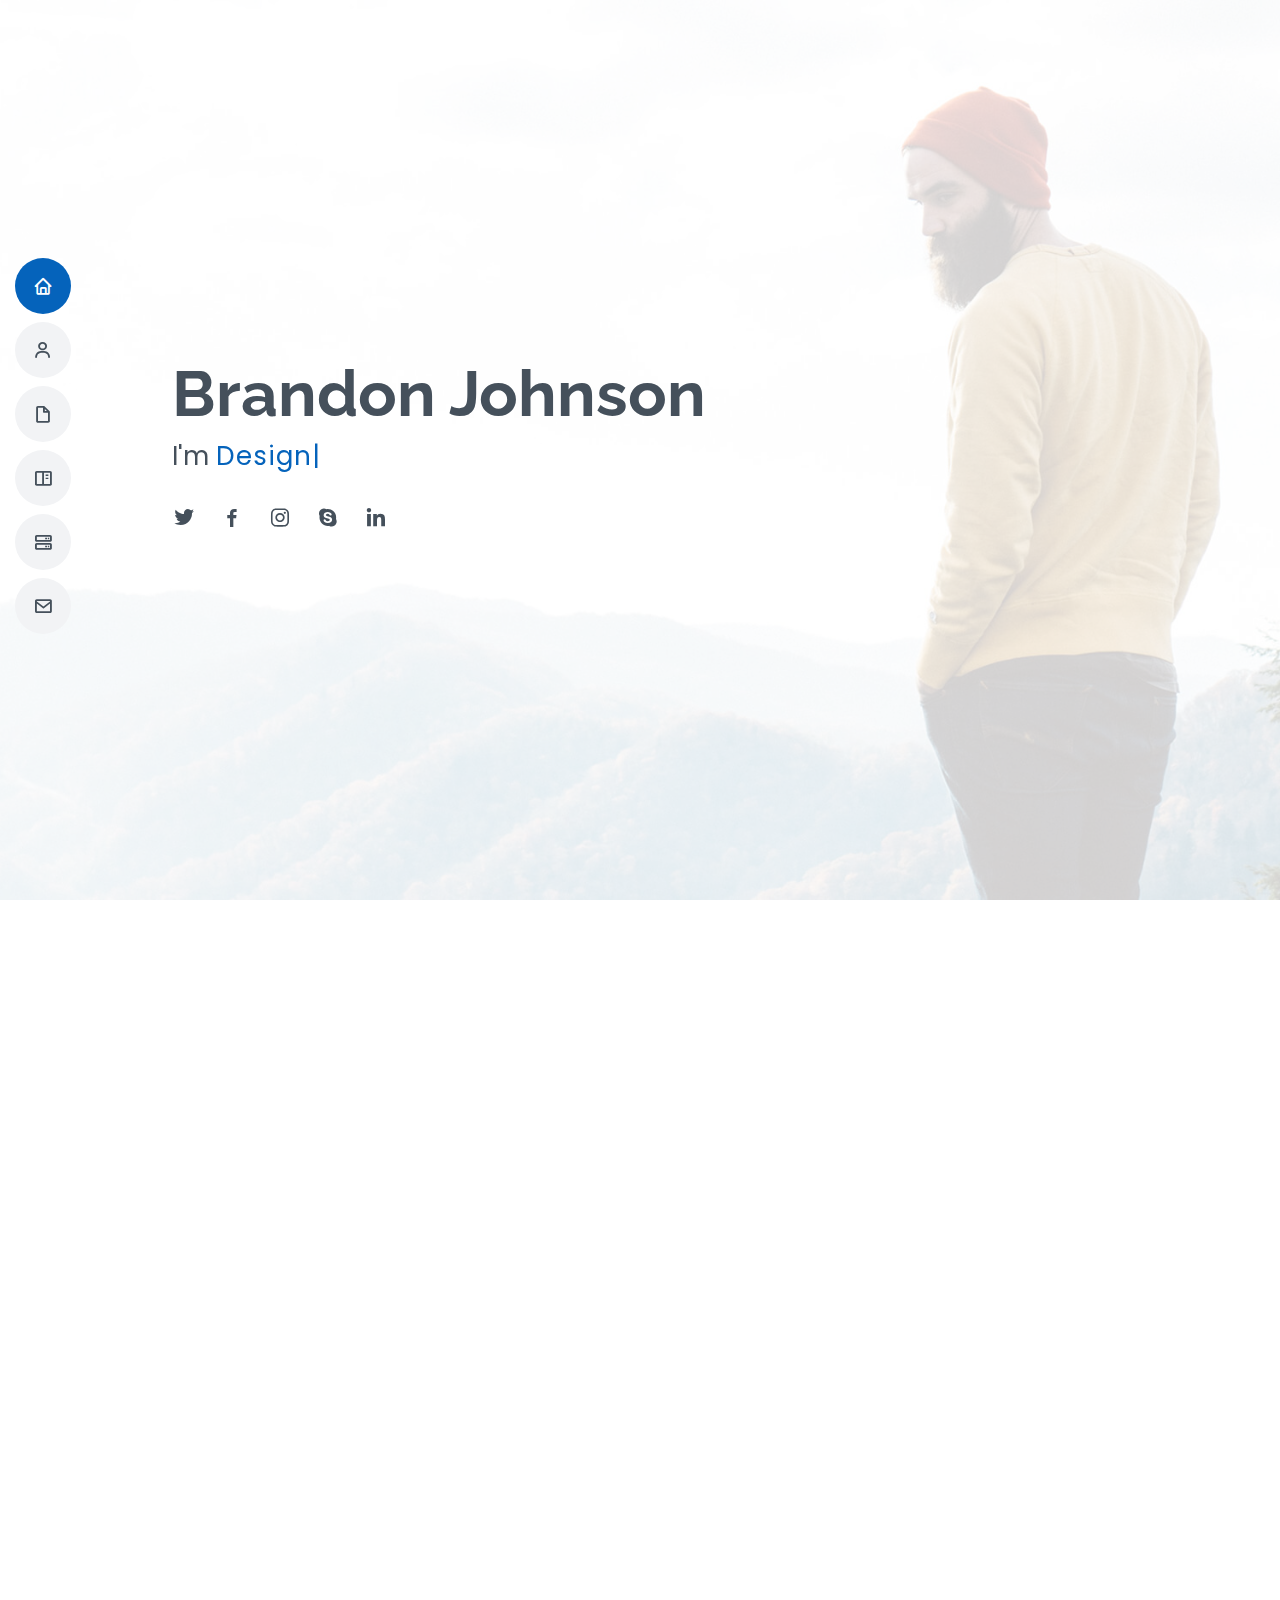
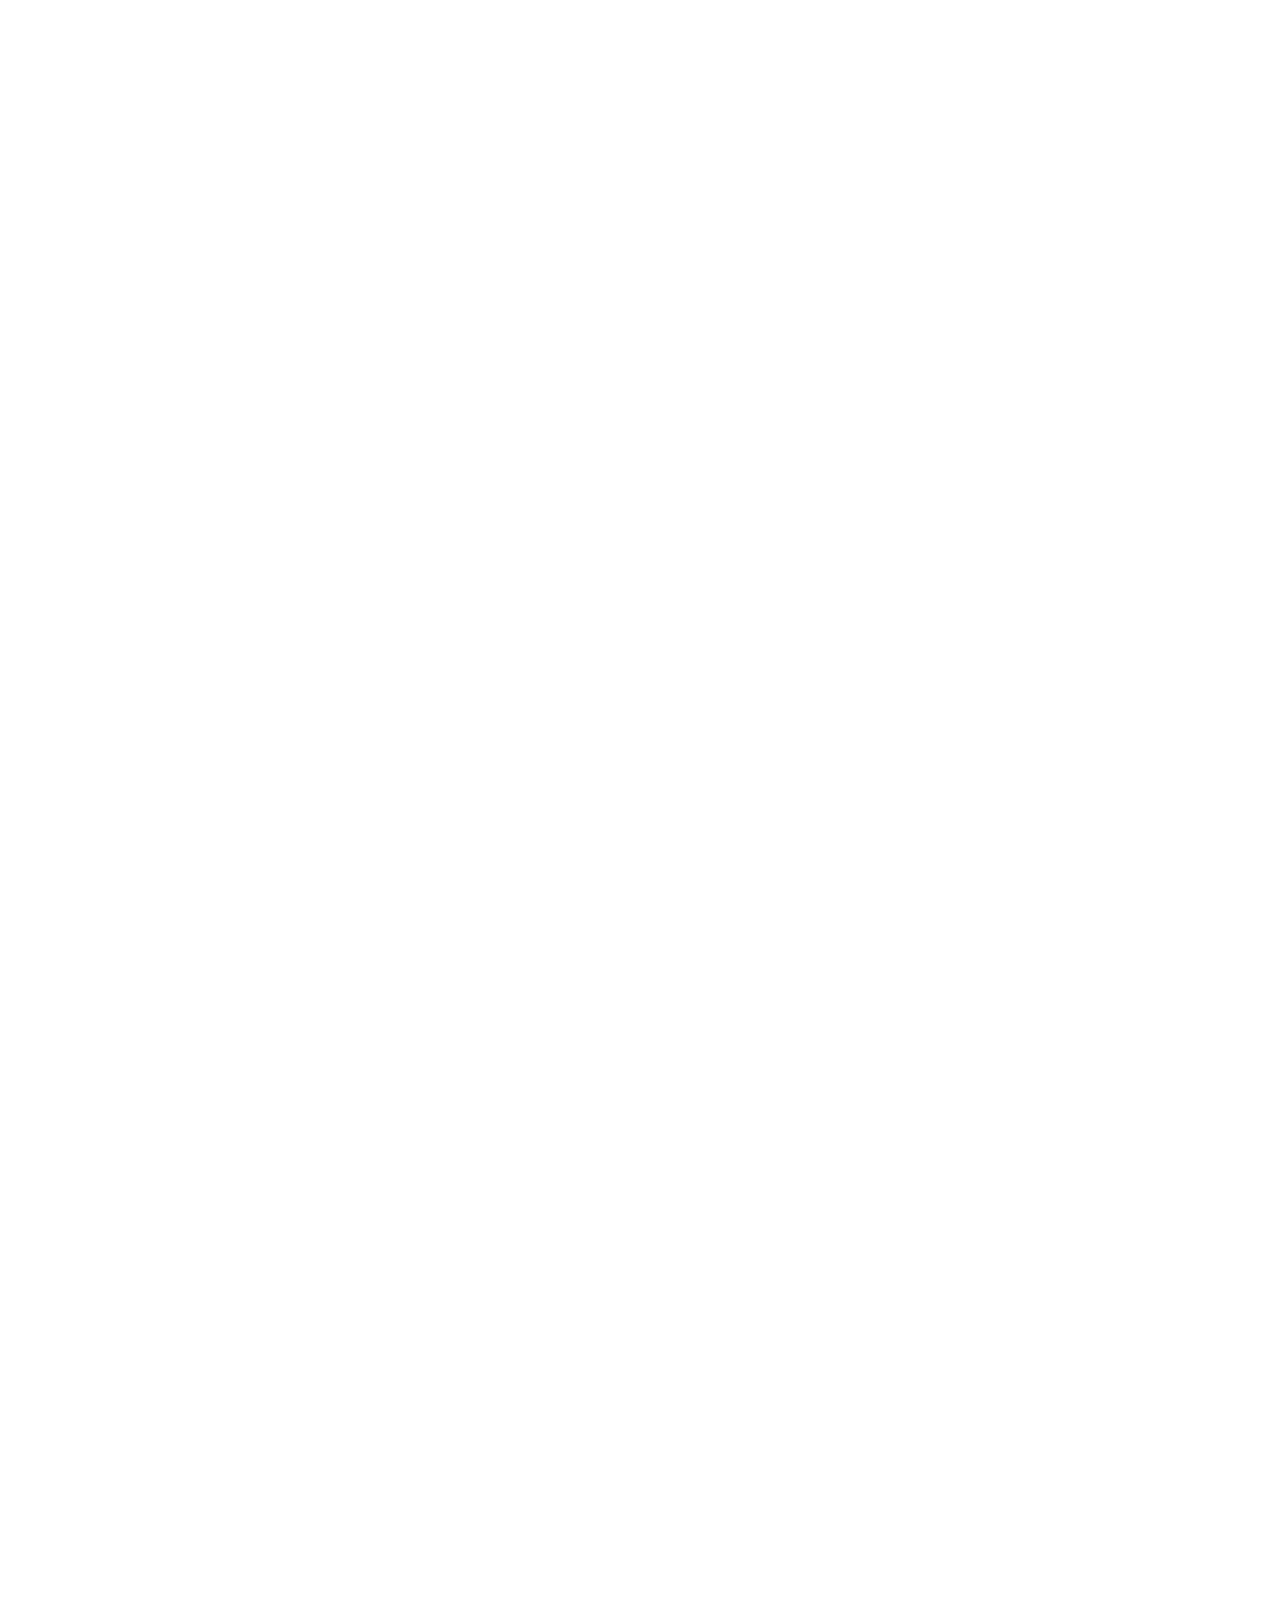
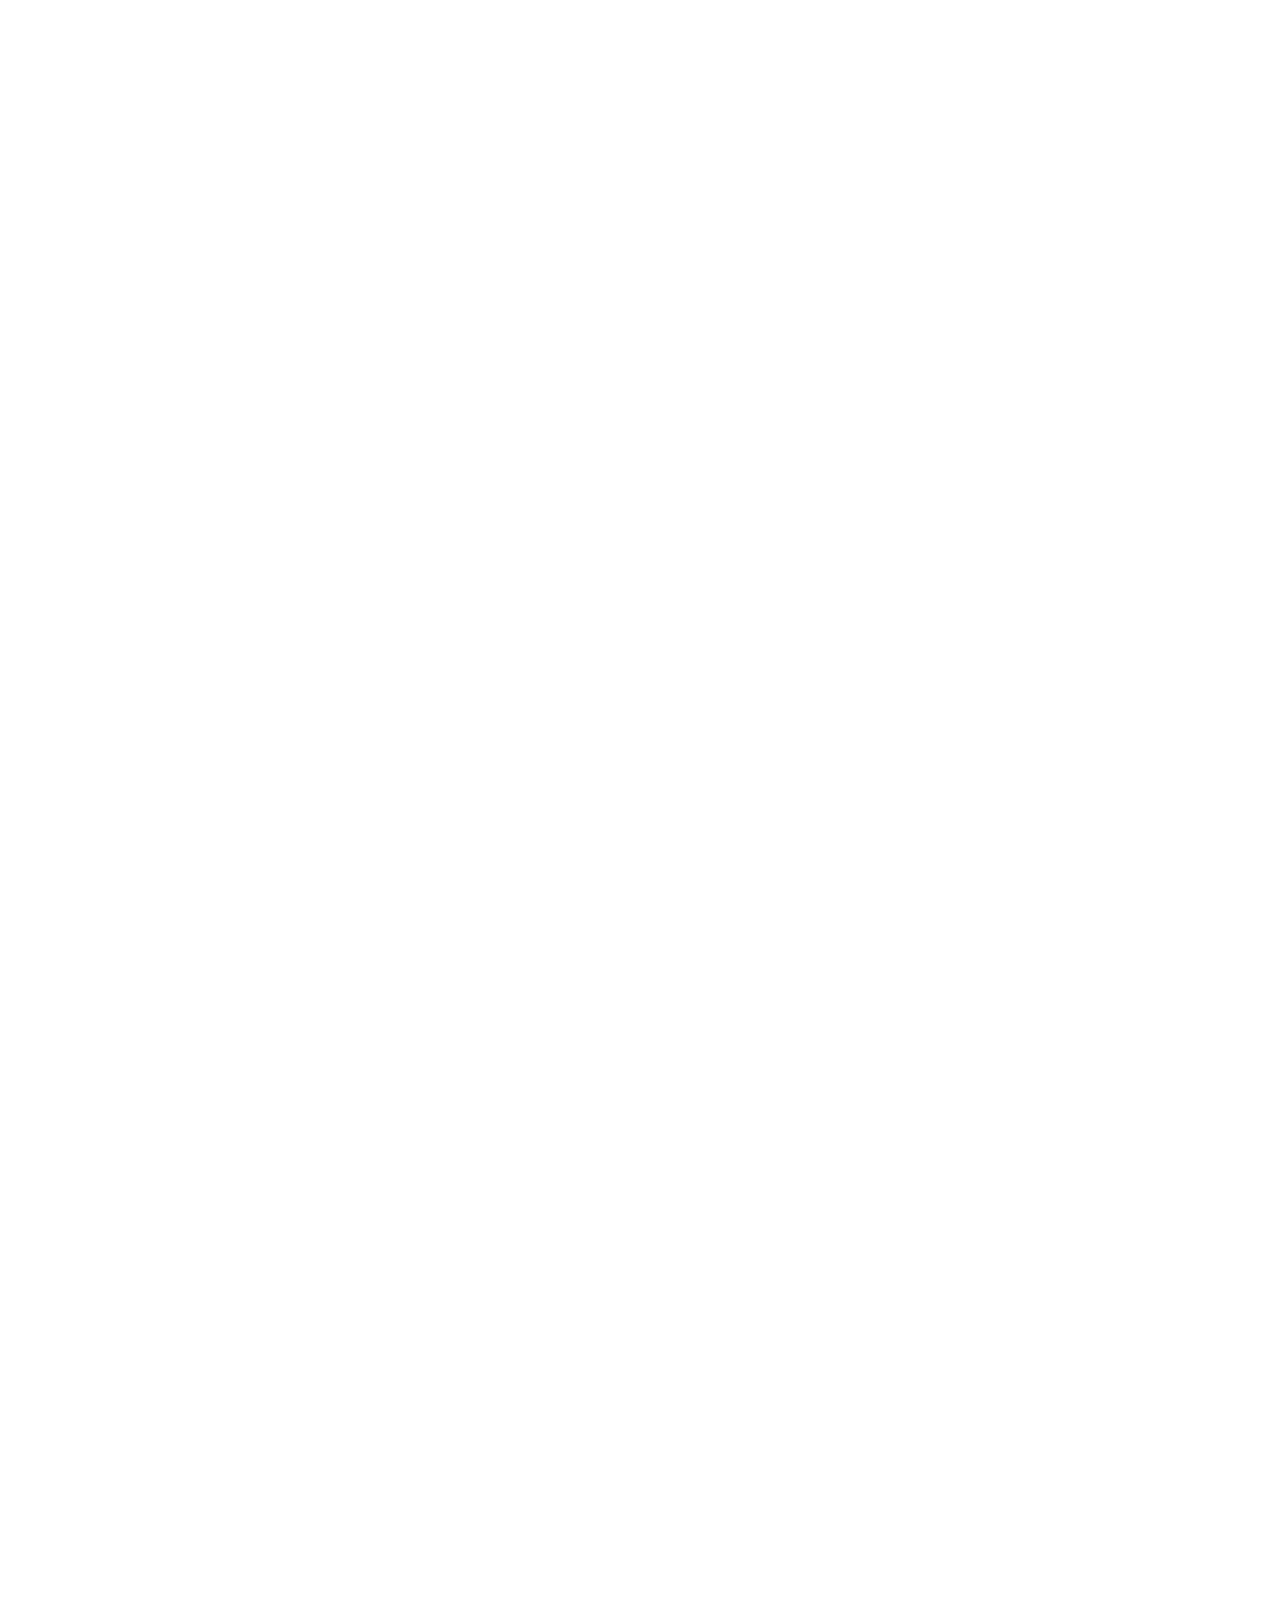
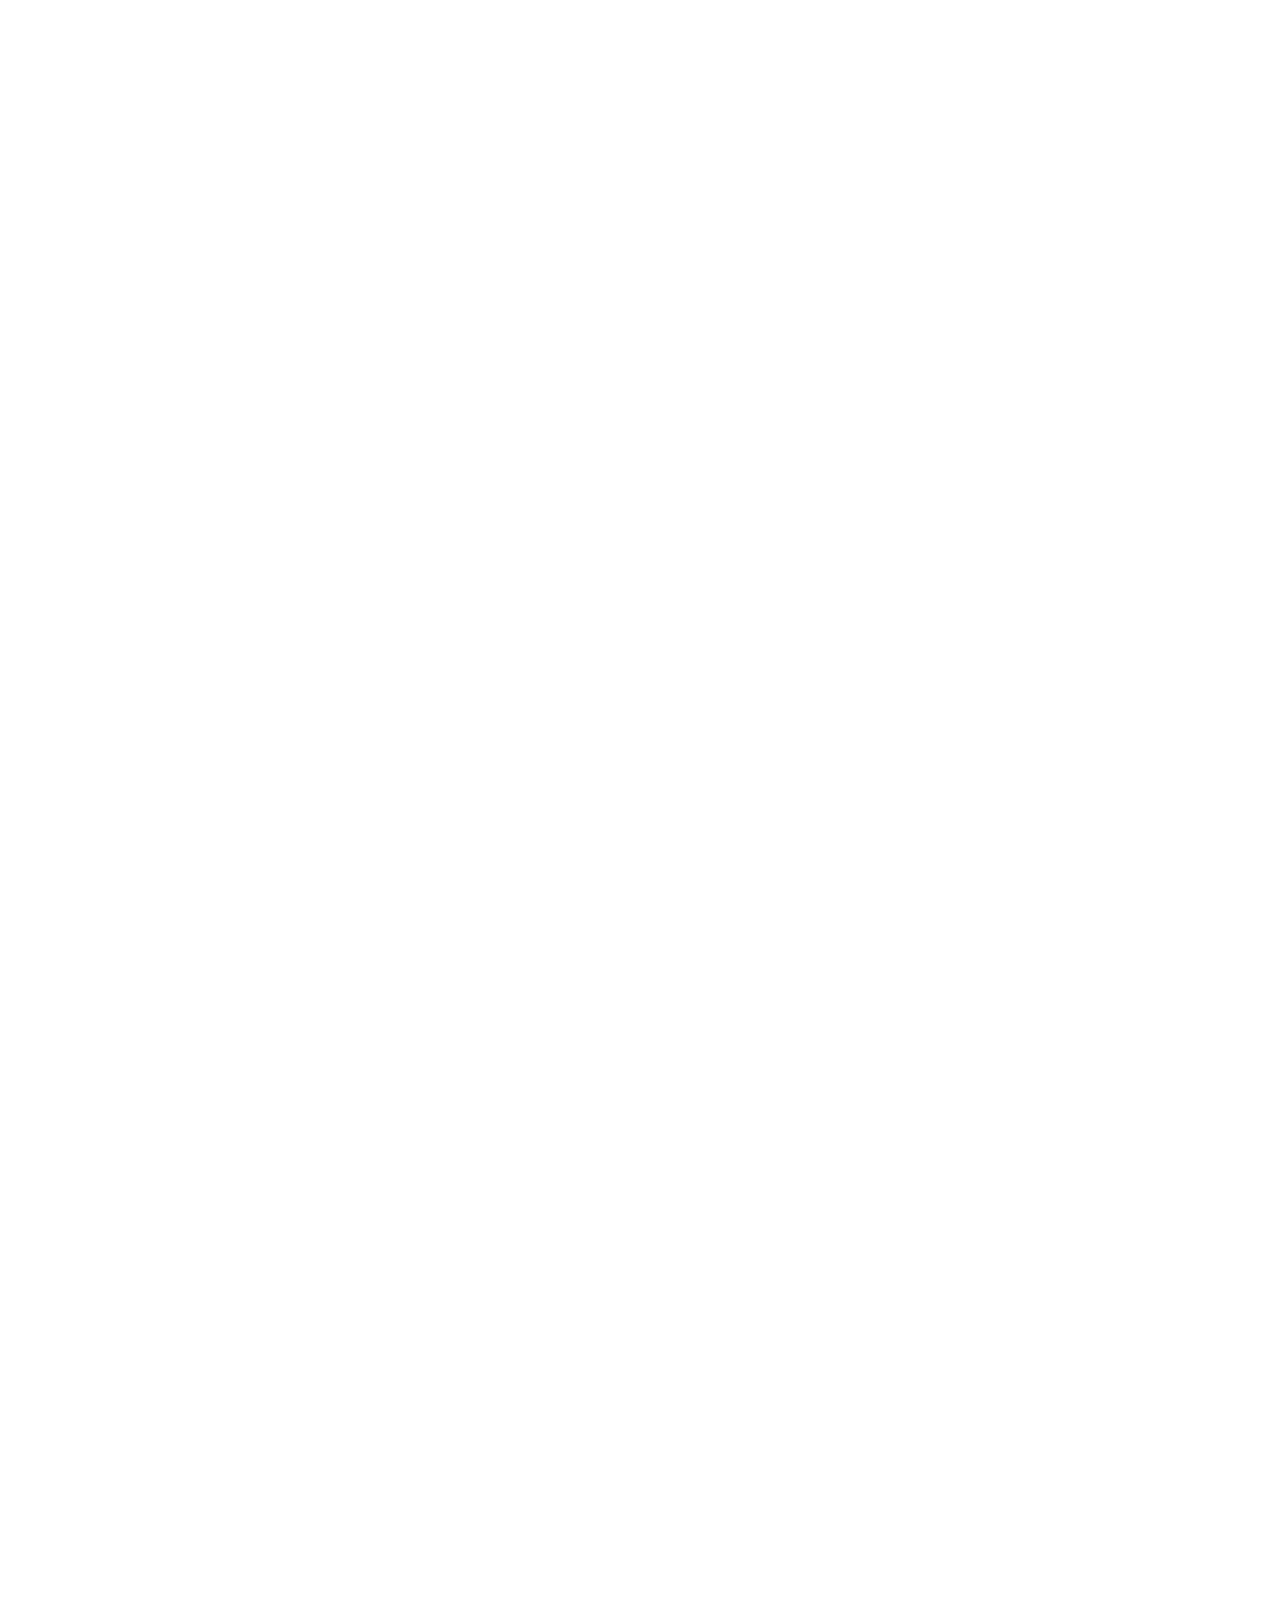
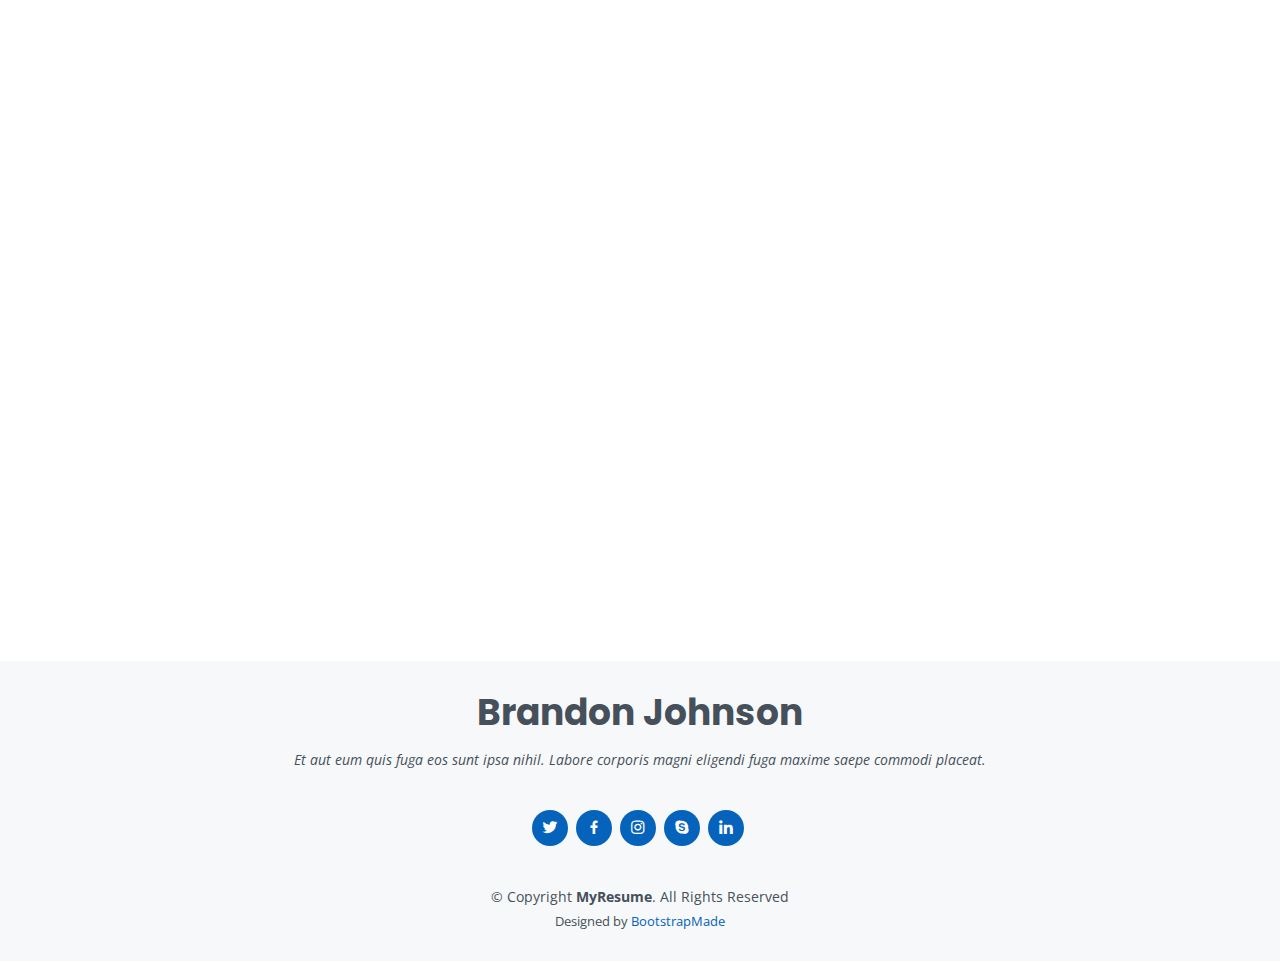
==== Porta_indra/index.html @ 374ed6ed "a" ====
<!DOCTYPE html>
<html lang="en">

<head>
  <meta charset="utf-8">
  <meta content="width=device-width, initial-scale=1.0" name="viewport">

  <title>MyResume Bootstrap Template - Index</title>
  <meta content="" name="description">
  <meta content="" name="keywords">

  <!-- Favicons -->
  <link href="assets/img/favicon.png" rel="icon">
  <link href="assets/img/apple-touch-icon.png" rel="apple-touch-icon">

  <!-- Google Fonts -->
  <link href="https://fonts.googleapis.com/css?family=Open+Sans:300,300i,400,400i,600,600i,700,700i|Raleway:300,300i,400,400i,500,500i,600,600i,700,700i|Poppins:300,300i,400,400i,500,500i,600,600i,700,700i" rel="stylesheet">

  <!-- Vendor CSS Files -->
  <link href="assets/vendor/aos/aos.css" rel="stylesheet">
  <link href="assets/vendor/bootstrap/css/bootstrap.min.css" rel="stylesheet">
  <link href="assets/vendor/bootstrap-icons/bootstrap-icons.css" rel="stylesheet">
  <link href="assets/vendor/boxicons/css/boxicons.min.css" rel="stylesheet">
  <link href="assets/vendor/glightbox/css/glightbox.min.css" rel="stylesheet">
  <link href="assets/vendor/swiper/swiper-bundle.min.css" rel="stylesheet">

  <!-- Template Main CSS File -->
  <link href="assets/css/style.css" rel="stylesheet">

  <!-- =======================================================
  * Template Name: MyResume
  * Updated: Mar 10 2023 with Bootstrap v5.2.3
  * Template URL: https://bootstrapmade.com/free-html-bootstrap-template-my-resume/
  * Author: BootstrapMade.com
  * License: https://bootstrapmade.com/license/
  ======================================================== -->
</head>

<body>

  <!-- ======= Mobile nav toggle button ======= -->
  <!-- <button type="button" class="mobile-nav-toggle d-xl-none"><i class="bi bi-list mobile-nav-toggle"></i></button> -->
  <i class="bi bi-list mobile-nav-toggle d-lg-none"></i>
  <!-- ======= Header ======= -->
  <header id="header" class="d-flex flex-column justify-content-center">

    <nav id="navbar" class="navbar nav-menu">
      <ul>
        <li><a href="#hero" class="nav-link scrollto active"><i class="bx bx-home"></i> <span>Home</span></a></li>
        <li><a href="#about" class="nav-link scrollto"><i class="bx bx-user"></i> <span>About</span></a></li>
        <li><a href="#resume" class="nav-link scrollto"><i class="bx bx-file-blank"></i> <span>Resume</span></a></li>
        <li><a href="#portfolio" class="nav-link scrollto"><i class="bx bx-book-content"></i> <span>Portfolio</span></a></li>
        <li><a href="#services" class="nav-link scrollto"><i class="bx bx-server"></i> <span>Services</span></a></li>
        <li><a href="#contact" class="nav-link scrollto"><i class="bx bx-envelope"></i> <span>Contact</span></a></li>
      </ul>
    </nav><!-- .nav-menu -->

  </header><!-- End Header -->

  <!-- ======= Hero Section ======= -->
  <section id="hero" class="d-flex flex-column justify-content-center">
    <div class="container" data-aos="zoom-in" data-aos-delay="100">
      <h1>Brandon Johnson</h1>
      <p>I'm <span class="typed" data-typed-items="Designer, Developer, Freelancer, Photographer"></span></p>
      <div class="social-links">
        <a href="#" class="twitter"><i class="bx bxl-twitter"></i></a>
        <a href="#" class="facebook"><i class="bx bxl-facebook"></i></a>
        <a href="#" class="instagram"><i class="bx bxl-instagram"></i></a>
        <a href="#" class="google-plus"><i class="bx bxl-skype"></i></a>
        <a href="#" class="linkedin"><i class="bx bxl-linkedin"></i></a>
      </div>
    </div>
  </section><!-- End Hero -->

  <main id="main">

    <!-- ======= About Section ======= -->
    <section id="about" class="about">
      <div class="container" data-aos="fade-up">

        <div class="section-title">
          <h2>About</h2>
          <p>Magnam dolores commodi suscipit. Necessitatibus eius consequatur ex aliquid fuga eum quidem. Sit sint consectetur velit. Quisquam quos quisquam cupiditate. Et nemo qui impedit suscipit alias ea. Quia fugiat sit in iste officiis commodi quidem hic quas.</p>
        </div>

        <div class="row">
          <div class="col-lg-4">
            <img src="assets/img/profile-img.jpg" class="img-fluid" alt="">
          </div>
          <div class="col-lg-8 pt-4 pt-lg-0 content">
            <h3>UI/UX Designer &amp; Web Developer.</h3>
            <p class="fst-italic">
              Lorem ipsum dolor sit amet, consectetur adipiscing elit, sed do eiusmod tempor incididunt ut labore et dolore
              magna aliqua.
            </p>
            <div class="row">
              <div class="col-lg-6">
                <ul>
                  <li><i class="bi bi-chevron-right"></i> <strong>Birthday:</strong> <span>1 May 1995</span></li>
                  <li><i class="bi bi-chevron-right"></i> <strong>Website:</strong> <span>www.example.com</span></li>
                  <li><i class="bi bi-chevron-right"></i> <strong>Phone:</strong> <span>+123 456 7890</span></li>
                  <li><i class="bi bi-chevron-right"></i> <strong>City:</strong> <span>New York, USA</span></li>
                </ul>
              </div>
              <div class="col-lg-6">
                <ul>
                  <li><i class="bi bi-chevron-right"></i> <strong>Age:</strong> <span>30</span></li>
                  <li><i class="bi bi-chevron-right"></i> <strong>Degree:</strong> <span>Master</span></li>
                  <li><i class="bi bi-chevron-right"></i> <strong>PhEmailone:</strong> <span>email@example.com</span></li>
                  <li><i class="bi bi-chevron-right"></i> <strong>Freelance:</strong> <span>Available</span></li>
                </ul>
              </div>
            </div>
            <p>
              Officiis eligendi itaque labore et dolorum mollitia officiis optio vero. Quisquam sunt adipisci omnis et ut. Nulla accusantium dolor incidunt officia tempore. Et eius omnis.
              Cupiditate ut dicta maxime officiis quidem quia. Sed et consectetur qui quia repellendus itaque neque. Aliquid amet quidem ut quaerat cupiditate. Ab et eum qui repellendus omnis culpa magni laudantium dolores.
            </p>
          </div>
        </div>

      </div>
    </section><!-- End About Section -->

    <!-- ======= Facts Section ======= -->
    <section id="facts" class="facts">
      <div class="container" data-aos="fade-up">

        <div class="section-title">
          <h2>Facts</h2>
          <p>Magnam dolores commodi suscipit. Necessitatibus eius consequatur ex aliquid fuga eum quidem. Sit sint consectetur velit. Quisquam quos quisquam cupiditate. Et nemo qui impedit suscipit alias ea. Quia fugiat sit in iste officiis commodi quidem hic quas.</p>
        </div>

        <div class="row">

          <div class="col-lg-3 col-md-6">
            <div class="count-box">
              <i class="bi bi-emoji-smile"></i>
              <span data-purecounter-start="0" data-purecounter-end="232" data-purecounter-duration="1" class="purecounter"></span>
              <p>Happy Clients</p>
            </div>
          </div>

          <div class="col-lg-3 col-md-6 mt-5 mt-md-0">
            <div class="count-box">
              <i class="bi bi-journal-richtext"></i>
              <span data-purecounter-start="0" data-purecounter-end="521" data-purecounter-duration="1" class="purecounter"></span>
              <p>Projects</p>
            </div>
          </div>

          <div class="col-lg-3 col-md-6 mt-5 mt-lg-0">
            <div class="count-box">
              <i class="bi bi-headset"></i>
              <span data-purecounter-start="0" data-purecounter-end="1463" data-purecounter-duration="1" class="purecounter"></span>
              <p>Hours Of Support</p>
            </div>
          </div>

          <div class="col-lg-3 col-md-6 mt-5 mt-lg-0">
            <div class="count-box">
              <i class="bi bi-award"></i>
              <span data-purecounter-start="0" data-purecounter-end="25" data-purecounter-duration="1" class="purecounter"></span>
              <p>Awards</p>
            </div>
          </div>

        </div>

      </div>
    </section><!-- End Facts Section -->

    <!-- ======= Skills Section ======= -->
    <section id="skills" class="skills section-bg">
      <div class="container" data-aos="fade-up">

        <div class="section-title">
          <h2>Skills</h2>
          <p>Magnam dolores commodi suscipit. Necessitatibus eius consequatur ex aliquid fuga eum quidem. Sit sint consectetur velit. Quisquam quos quisquam cupiditate. Et nemo qui impedit suscipit alias ea. Quia fugiat sit in iste officiis commodi quidem hic quas.</p>
        </div>

        <div class="row skills-content">

          <div class="col-lg-6">

            <div class="progress">
              <span class="skill">HTML <i class="val">100%</i></span>
              <div class="progress-bar-wrap">
                <div class="progress-bar" role="progressbar" aria-valuenow="100" aria-valuemin="0" aria-valuemax="100"></div>
              </div>
            </div>

            <div class="progress">
              <span class="skill">CSS <i class="val">90%</i></span>
              <div class="progress-bar-wrap">
                <div class="progress-bar" role="progressbar" aria-valuenow="90" aria-valuemin="0" aria-valuemax="100"></div>
              </div>
            </div>

            <div class="progress">
              <span class="skill">JavaScript <i class="val">75%</i></span>
              <div class="progress-bar-wrap">
                <div class="progress-bar" role="progressbar" aria-valuenow="75" aria-valuemin="0" aria-valuemax="100"></div>
              </div>
            </div>

          </div>

          <div class="col-lg-6">

            <div class="progress">
              <span class="skill">PHP <i class="val">80%</i></span>
              <div class="progress-bar-wrap">
                <div class="progress-bar" role="progressbar" aria-valuenow="80" aria-valuemin="0" aria-valuemax="100"></div>
              </div>
            </div>

            <div class="progress">
              <span class="skill">WordPress/CMS <i class="val">90%</i></span>
              <div class="progress-bar-wrap">
                <div class="progress-bar" role="progressbar" aria-valuenow="90" aria-valuemin="0" aria-valuemax="100"></div>
              </div>
            </div>

            <div class="progress">
              <span class="skill">Photoshop <i class="val">55%</i></span>
              <div class="progress-bar-wrap">
                <div class="progress-bar" role="progressbar" aria-valuenow="55" aria-valuemin="0" aria-valuemax="100"></div>
              </div>
            </div>

          </div>

        </div>

      </div>
    </section><!-- End Skills Section -->

    <!-- ======= Resume Section ======= -->
    <section id="resume" class="resume">
      <div class="container" data-aos="fade-up">

        <div class="section-title">
          <h2>Resume</h2>
          <p>Magnam dolores commodi suscipit. Necessitatibus eius consequatur ex aliquid fuga eum quidem. Sit sint consectetur velit. Quisquam quos quisquam cupiditate. Et nemo qui impedit suscipit alias ea. Quia fugiat sit in iste officiis commodi quidem hic quas.</p>
        </div>

        <div class="row">
          <div class="col-lg-6">
            <h3 class="resume-title">Sumary</h3>
            <div class="resume-item pb-0">
              <h4>Brandon Johnson</h4>
              <p><em>Innovative and deadline-driven Graphic Designer with 3+ years of experience designing and developing user-centered digital/print marketing material from initial concept to final, polished deliverable.</em></p>
              <ul>
                <li>Portland par 127,Orlando, FL</li>
                <li>(123) 456-7891</li>
                <li>alice.barkley@example.com</li>
              </ul>
            </div>

            <h3 class="resume-title">Education</h3>
            <div class="resume-item">
              <h4>Master of Fine Arts &amp; Graphic Design</h4>
              <h5>2015 - 2016</h5>
              <p><em>Rochester Institute of Technology, Rochester, NY</em></p>
              <p>Qui deserunt veniam. Et sed aliquam labore tempore sed quisquam iusto autem sit. Ea vero voluptatum qui ut dignissimos deleniti nerada porti sand markend</p>
            </div>
            <div class="resume-item">
              <h4>Bachelor of Fine Arts &amp; Graphic Design</h4>
              <h5>2010 - 2014</h5>
              <p><em>Rochester Institute of Technology, Rochester, NY</em></p>
              <p>Quia nobis sequi est occaecati aut. Repudiandae et iusto quae reiciendis et quis Eius vel ratione eius unde vitae rerum voluptates asperiores voluptatem Earum molestiae consequatur neque etlon sader mart dila</p>
            </div>
          </div>
          <div class="col-lg-6">
            <h3 class="resume-title">Professional Experience</h3>
            <div class="resume-item">
              <h4>Senior graphic design specialist</h4>
              <h5>2019 - Present</h5>
              <p><em>Experion, New York, NY </em></p>
              <ul>
                <li>Lead in the design, development, and implementation of the graphic, layout, and production communication materials</li>
                <li>Delegate tasks to the 7 members of the design team and provide counsel on all aspects of the project. </li>
                <li>Supervise the assessment of all graphic materials in order to ensure quality and accuracy of the design</li>
                <li>Oversee the efficient use of production project budgets ranging from $2,000 - $25,000</li>
              </ul>
            </div>
            <div class="resume-item">
              <h4>Graphic design specialist</h4>
              <h5>2017 - 2018</h5>
              <p><em>Stepping Stone Advertising, New York, NY</em></p>
              <ul>
                <li>Developed numerous marketing programs (logos, brochures,infographics, presentations, and advertisements).</li>
                <li>Managed up to 5 projects or tasks at a given time while under pressure</li>
                <li>Recommended and consulted with clients on the most appropriate graphic design</li>
                <li>Created 4+ design presentations and proposals a month for clients and account managers</li>
              </ul>
            </div>
          </div>
        </div>

      </div>
    </section><!-- End Resume Section -->

    <!-- ======= Portfolio Section ======= -->
    <section id="portfolio" class="portfolio section-bg">
      <div class="container" data-aos="fade-up">

        <div class="section-title">
          <h2>Portfolio</h2>
          <p>Magnam dolores commodi suscipit. Necessitatibus eius consequatur ex aliquid fuga eum quidem. Sit sint consectetur velit. Quisquam quos quisquam cupiditate. Et nemo qui impedit suscipit alias ea. Quia fugiat sit in iste officiis commodi quidem hic quas.</p>
        </div>

        <div class="row">
          <div class="col-lg-12 d-flex justify-content-center" data-aos="fade-up" data-aos-delay="100">
            <ul id="portfolio-flters">
              <li data-filter="*" class="filter-active">All</li>
              <li data-filter=".filter-app">App</li>
              <li data-filter=".filter-card">Card</li>
              <li data-filter=".filter-web">Web</li>
            </ul>
          </div>
        </div>

        <div class="row portfolio-container" data-aos="fade-up" data-aos-delay="200">

          <div class="col-lg-4 col-md-6 portfolio-item filter-app">
            <div class="portfolio-wrap">
              <img src="assets/img/portfolio/portfolio-1.jpg" class="img-fluid" alt="">
              <div class="portfolio-info">
                <h4>App 1</h4>
                <p>App</p>
                <div class="portfolio-links">
                  <a href="assets/img/portfolio/portfolio-1.jpg" data-gallery="portfolioGallery" class="portfolio-lightbox" title="App 1"><i class="bx bx-plus"></i></a>
                  <a href="portfolio-details.html" class="portfolio-details-lightbox" data-glightbox="type: external" title="Portfolio Details"><i class="bx bx-link"></i></a>
                </div>
              </div>
            </div>
          </div>

          <div class="col-lg-4 col-md-6 portfolio-item filter-web">
            <div class="portfolio-wrap">
              <img src="assets/img/portfolio/portfolio-2.jpg" class="img-fluid" alt="">
              <div class="portfolio-info">
                <h4>Web 3</h4>
                <p>Web</p>
                <div class="portfolio-links">
                  <a href="assets/img/portfolio/portfolio-2.jpg" data-gallery="portfolioGallery" class="portfolio-lightbox" title="Web 3"><i class="bx bx-plus"></i></a>
                  <a href="portfolio-details.html" class="portfolio-details-lightbox" data-glightbox="type: external" title="Portfolio Details"><i class="bx bx-link"></i></a>
                </div>
              </div>
            </div>
          </div>

          <div class="col-lg-4 col-md-6 portfolio-item filter-app">
            <div class="portfolio-wrap">
              <img src="assets/img/portfolio/portfolio-3.jpg" class="img-fluid" alt="">
              <div class="portfolio-info">
                <h4>App 2</h4>
                <p>App</p>
                <div class="portfolio-links">
                  <a href="assets/img/portfolio/portfolio-3.jpg" data-gallery="portfolioGallery" class="portfolio-lightbox" title="App 2"><i class="bx bx-plus"></i></a>
                  <a href="portfolio-details.html" class="portfolio-details-lightbox" data-glightbox="type: external" title="Portfolio Details"><i class="bx bx-link"></i></a>
                </div>
              </div>
            </div>
          </div>

          <div class="col-lg-4 col-md-6 portfolio-item filter-card">
            <div class="portfolio-wrap">
              <img src="assets/img/portfolio/portfolio-4.jpg" class="img-fluid" alt="">
              <div class="portfolio-info">
                <h4>Card 2</h4>
                <p>Card</p>
                <div class="portfolio-links">
                  <a href="assets/img/portfolio/portfolio-4.jpg" data-gallery="portfolioGallery" class="portfolio-lightbox" title="Card 2"><i class="bx bx-plus"></i></a>
                  <a href="portfolio-details.html" class="portfolio-details-lightbox" data-glightbox="type: external" title="Portfolio Details"><i class="bx bx-link"></i></a>
                </div>
              </div>
            </div>
          </div>

          <div class="col-lg-4 col-md-6 portfolio-item filter-web">
            <div class="portfolio-wrap">
              <img src="assets/img/portfolio/portfolio-5.jpg" class="img-fluid" alt="">
              <div class="portfolio-info">
                <h4>Web 2</h4>
                <p>Web</p>
                <div class="portfolio-links">
                  <a href="assets/img/portfolio/portfolio-5.jpg" data-gallery="portfolioGallery" class="portfolio-lightbox" title="Web 2"><i class="bx bx-plus"></i></a>
                  <a href="portfolio-details.html" class="portfolio-details-lightbox" data-glightbox="type: external" title="Portfolio Details"><i class="bx bx-link"></i></a>
                </div>
              </div>
            </div>
          </div>

          <div class="col-lg-4 col-md-6 portfolio-item filter-app">
            <div class="portfolio-wrap">
              <img src="assets/img/portfolio/portfolio-6.jpg" class="img-fluid" alt="">
              <div class="portfolio-info">
                <h4>App 3</h4>
                <p>App</p>
                <div class="portfolio-links">
                  <a href="assets/img/portfolio/portfolio-6.jpg" data-gallery="portfolioGallery" class="portfolio-lightbox" title="App 3"><i class="bx bx-plus"></i></a>
                  <a href="portfolio-details.html" class="portfolio-details-lightbox" data-glightbox="type: external" title="Portfolio Details"><i class="bx bx-link"></i></a>
                </div>
              </div>
            </div>
          </div>

          <div class="col-lg-4 col-md-6 portfolio-item filter-card">
            <div class="portfolio-wrap">
              <img src="assets/img/portfolio/portfolio-7.jpg" class="img-fluid" alt="">
              <div class="portfolio-info">
                <h4>Card 1</h4>
                <p>Card</p>
                <div class="portfolio-links">
                  <a href="assets/img/portfolio/portfolio-7.jpg" data-gallery="portfolioGallery" class="portfolio-lightbox" title="Card 1"><i class="bx bx-plus"></i></a>
                  <a href="portfolio-details.html" class="portfolio-details-lightbox" data-glightbox="type: external" title="Portfolio Details"><i class="bx bx-link"></i></a>
                </div>
              </div>
            </div>
          </div>

          <div class="col-lg-4 col-md-6 portfolio-item filter-card">
            <div class="portfolio-wrap">
              <img src="assets/img/portfolio/portfolio-8.jpg" class="img-fluid" alt="">
              <div class="portfolio-info">
                <h4>Card 3</h4>
                <p>Card</p>
                <div class="portfolio-links">
                  <a href="assets/img/portfolio/portfolio-8.jpg" data-gallery="portfolioGallery" class="portfolio-lightbox" title="Card 3"><i class="bx bx-plus"></i></a>
                  <a href="portfolio-details.html" class="portfolio-details-lightbox" data-glightbox="type: external" title="Portfolio Details"><i class="bx bx-link"></i></a>
                </div>
              </div>
            </div>
          </div>

          <div class="col-lg-4 col-md-6 portfolio-item filter-web">
            <div class="portfolio-wrap">
              <img src="assets/img/portfolio/portfolio-9.jpg" class="img-fluid" alt="">
              <div class="portfolio-info">
                <h4>Web 3</h4>
                <p>Web</p>
                <div class="portfolio-links">
                  <a href="assets/img/portfolio/portfolio-9.jpg" data-gallery="portfolioGallery" class="portfolio-lightbox" title="Web 3"><i class="bx bx-plus"></i></a>
                  <a href="portfolio-details.html" class="portfolio-details-lightbox" data-glightbox="type: external" title="Portfolio Details"><i class="bx bx-link"></i></a>
                </div>
              </div>
            </div>
          </div>

        </div>

      </div>
    </section><!-- End Portfolio Section -->

    <!-- ======= Services Section ======= -->
    <section id="services" class="services">
      <div class="container" data-aos="fade-up">

        <div class="section-title">
          <h2>Services</h2>
          <p>Magnam dolores commodi suscipit. Necessitatibus eius consequatur ex aliquid fuga eum quidem. Sit sint consectetur velit. Quisquam quos quisquam cupiditate. Et nemo qui impedit suscipit alias ea. Quia fugiat sit in iste officiis commodi quidem hic quas.</p>
        </div>

        <div class="row">

          <div class="col-lg-4 col-md-6 d-flex align-items-stretch" data-aos="zoom-in" data-aos-delay="100">
            <div class="icon-box iconbox-blue">
              <div class="icon">
                <svg width="100" height="100" viewBox="0 0 600 600" xmlns="http://www.w3.org/2000/svg">
                  <path stroke="none" stroke-width="0" fill="#f5f5f5" d="M300,521.0016835830174C376.1290562159157,517.8887921683347,466.0731472004068,529.7835943286574,510.70327084640275,468.03025145048787C554.3714126377745,407.6079735673963,508.03601936045806,328.9844924480964,491.2728898941984,256.3432110539036C474.5976632858925,184.082847569629,479.9380746630129,96.60480741107993,416.23090153303,58.64404602377083C348.86323505073057,18.502131276798302,261.93793281208167,40.57373210992963,193.5410806939664,78.93577620505333C130.42746243093433,114.334589627462,98.30271207620316,179.96522072025542,76.75703585869454,249.04625023123273C51.97151888228291,328.5150500222984,13.704378332031375,421.85034740162234,66.52175969318436,486.19268352777647C119.04800174914682,550.1803526380478,217.28368757567262,524.383925680826,300,521.0016835830174"></path>
                </svg>
                <i class="bx bxl-dribbble"></i>
              </div>
              <h4><a href="">Lorem Ipsum</a></h4>
              <p>Voluptatum deleniti atque corrupti quos dolores et quas molestias excepturi</p>
            </div>
          </div>

          <div class="col-lg-4 col-md-6 d-flex align-items-stretch mt-4 mt-md-0" data-aos="zoom-in" data-aos-delay="200">
            <div class="icon-box iconbox-orange ">
              <div class="icon">
                <svg width="100" height="100" viewBox="0 0 600 600" xmlns="http://www.w3.org/2000/svg">
                  <path stroke="none" stroke-width="0" fill="#f5f5f5" d="M300,582.0697525312426C382.5290701553225,586.8405444964366,449.9789794690241,525.3245884688669,502.5850820975895,461.55621195738473C556.606425686781,396.0723002908107,615.8543463187945,314.28637112970534,586.6730223649479,234.56875336149918C558.9533121215079,158.8439757836574,454.9685369536778,164.00468322053177,381.49747125262974,130.76875717737553C312.15926192815925,99.40240125094834,248.97055460311594,18.661163978235184,179.8680185752513,50.54337015887873C110.5421016452524,82.52863877960104,119.82277516462835,180.83849132639028,109.12597500060166,256.43424936330496C100.08760227029461,320.3096726198365,92.17705696193138,384.0621239912766,124.79988738764834,439.7174275375508C164.83382741302287,508.01625554203684,220.96474134820875,577.5009287672846,300,582.0697525312426"></path>
                </svg>
                <i class="bx bx-file"></i>
              </div>
              <h4><a href="">Sed Perspiciatis</a></h4>
              <p>Duis aute irure dolor in reprehenderit in voluptate velit esse cillum dolore</p>
            </div>
          </div>

          <div class="col-lg-4 col-md-6 d-flex align-items-stretch mt-4 mt-lg-0" data-aos="zoom-in" data-aos-delay="300">
            <div class="icon-box iconbox-pink">
              <div class="icon">
                <svg width="100" height="100" viewBox="0 0 600 600" xmlns="http://www.w3.org/2000/svg">
                  <path stroke="none" stroke-width="0" fill="#f5f5f5" d="M300,541.5067337569781C382.14930387511276,545.0595476570109,479.8736841581634,548.3450877840088,526.4010558755058,480.5488172755941C571.5218469581645,414.80211281144784,517.5187510058486,332.0715597781072,496.52539010469104,255.14436215662573C477.37192572678356,184.95920475031193,473.57363656557914,105.61284051026155,413.0603344069578,65.22779650032875C343.27470386102294,18.654635553484475,251.2091493199835,5.337323636656869,175.0934190732945,40.62881213300186C97.87086631185822,76.43348514350839,51.98124368387456,156.15599469081315,36.44837278890362,239.84606092416172C21.716077023791087,319.22268207091537,43.775223500013084,401.1760424656574,96.891909868211,461.97329694683043C147.22146801428983,519.5804099606455,223.5754009179313,538.201503339737,300,541.5067337569781"></path>
                </svg>
                <i class="bx bx-tachometer"></i>
              </div>
              <h4><a href="">Magni Dolores</a></h4>
              <p>Excepteur sint occaecat cupidatat non proident, sunt in culpa qui officia</p>
            </div>
          </div>

          <div class="col-lg-4 col-md-6 d-flex align-items-stretch mt-4" data-aos="zoom-in" data-aos-delay="100">
            <div class="icon-box iconbox-yellow">
              <div class="icon">
                <svg width="100" height="100" viewBox="0 0 600 600" xmlns="http://www.w3.org/2000/svg">
                  <path stroke="none" stroke-width="0" fill="#f5f5f5" d="M300,503.46388370962813C374.79870501325706,506.71871716319447,464.8034551963731,527.1746412648533,510.4981551193396,467.86667711651364C555.9287308511215,408.9015244558933,512.6030010748507,327.5744911775523,490.211057578863,256.5855673507754C471.097692560561,195.9906835881958,447.69079081568157,138.11976852964426,395.19560036434837,102.3242989838813C329.3053358748298,57.3949838291264,248.02791733380457,8.279543830951368,175.87071277845988,42.242879143198664C103.41431057327972,76.34704239035025,93.79494320519305,170.9812938413882,81.28167332365135,250.07896920659033C70.17666984294237,320.27484674793965,64.84698225790005,396.69656628748305,111.28512138212992,450.4950937839243C156.20124167950087,502.5303643271138,231.32542653798444,500.4755392045468,300,503.46388370962813"></path>
                </svg>
                <i class="bx bx-layer"></i>
              </div>
              <h4><a href="">Nemo Enim</a></h4>
              <p>At vero eos et accusamus et iusto odio dignissimos ducimus qui blanditiis</p>
            </div>
          </div>

          <div class="col-lg-4 col-md-6 d-flex align-items-stretch mt-4" data-aos="zoom-in" data-aos-delay="200">
            <div class="icon-box iconbox-red">
              <div class="icon">
                <svg width="100" height="100" viewBox="0 0 600 600" xmlns="http://www.w3.org/2000/svg">
                  <path stroke="none" stroke-width="0" fill="#f5f5f5" d="M300,532.3542879108572C369.38199826031484,532.3153073249985,429.10787420159085,491.63046689027357,474.5244479745417,439.17860296908856C522.8885846962883,383.3225815378663,569.1668002868075,314.3205725914397,550.7432151929288,242.7694973846089C532.6665558377875,172.5657663291529,456.2379748765914,142.6223662098291,390.3689995646985,112.34683881706744C326.66090330228417,83.06452184765237,258.84405631176094,53.51806209861945,193.32584062364296,78.48882559362697C121.61183558270385,105.82097193414197,62.805066853699245,167.19869350419734,48.57481801355237,242.6138429142374C34.843463184063346,315.3850353017275,76.69343916112496,383.4422959591041,125.22947124332185,439.3748458443577C170.7312796277747,491.8107796887764,230.57421082200815,532.3932930995766,300,532.3542879108572"></path>
                </svg>
                <i class="bx bx-slideshow"></i>
              </div>
              <h4><a href="">Dele Cardo</a></h4>
              <p>Quis consequatur saepe eligendi voluptatem consequatur dolor consequuntur</p>
            </div>
          </div>

          <div class="col-lg-4 col-md-6 d-flex align-items-stretch mt-4" data-aos="zoom-in" data-aos-delay="300">
            <div class="icon-box iconbox-teal">
              <div class="icon">
                <svg width="100" height="100" viewBox="0 0 600 600" xmlns="http://www.w3.org/2000/svg">
                  <path stroke="none" stroke-width="0" fill="#f5f5f5" d="M300,566.797414625762C385.7384707136149,576.1784315230908,478.7894351017131,552.8928747891023,531.9192734346935,484.94944893311C584.6109503024035,417.5663521118492,582.489472248146,322.67544863468447,553.9536738515405,242.03673114598146C529.1557734026468,171.96086150256528,465.24506316201064,127.66468636344209,395.9583748389544,100.7403814666027C334.2173773831606,76.7482773500951,269.4350130405921,84.62216499799875,207.1952322260088,107.2889140133804C132.92018162631612,134.33871894543012,41.79353780512637,160.00259165414826,22.644507872594943,236.69541883565114C3.319112789854554,314.0945973066697,72.72355303640163,379.243833228382,124.04198916343866,440.3218312028393C172.9286146004772,498.5055451809895,224.45579914871206,558.5317968840102,300,566.797414625762"></path>
                </svg>
                <i class="bx bx-arch"></i>
              </div>
              <h4><a href="">Divera Don</a></h4>
              <p>Modi nostrum vel laborum. Porro fugit error sit minus sapiente sit aspernatur</p>
            </div>
          </div>

        </div>

      </div>
    </section><!-- End Services Section -->

    <!-- ======= Testimonials Section ======= -->
    <section id="testimonials" class="testimonials section-bg">
      <div class="container" data-aos="fade-up">

        <div class="section-title">
          <h2>Testimonials</h2>
        </div>

        <div class="testimonials-slider swiper" data-aos="fade-up" data-aos-delay="100">
          <div class="swiper-wrapper">

            <div class="swiper-slide">
              <div class="testimonial-item">
                <img src="assets/img/testimonials/testimonials-1.jpg" class="testimonial-img" alt="">
                <h3>Saul Goodman</h3>
                <h4>Ceo &amp; Founder</h4>
                <p>
                  <i class="bx bxs-quote-alt-left quote-icon-left"></i>
                  Proin iaculis purus consequat sem cure digni ssim donec porttitora entum suscipit rhoncus. Accusantium quam, ultricies eget id, aliquam eget nibh et. Maecen aliquam, risus at semper.
                  <i class="bx bxs-quote-alt-right quote-icon-right"></i>
                </p>
              </div>
            </div><!-- End testimonial item -->

            <div class="swiper-slide">
              <div class="testimonial-item">
                <img src="assets/img/testimonials/testimonials-2.jpg" class="testimonial-img" alt="">
                <h3>Sara Wilsson</h3>
                <h4>Designer</h4>
                <p>
                  <i class="bx bxs-quote-alt-left quote-icon-left"></i>
                  Export tempor illum tamen malis malis eram quae irure esse labore quem cillum quid cillum eram malis quorum velit fore eram velit sunt aliqua noster fugiat irure amet legam anim culpa.
                  <i class="bx bxs-quote-alt-right quote-icon-right"></i>
                </p>
              </div>
            </div><!-- End testimonial item -->

            <div class="swiper-slide">
              <div class="testimonial-item">
                <img src="assets/img/testimonials/testimonials-3.jpg" class="testimonial-img" alt="">
                <h3>Jena Karlis</h3>
                <h4>Store Owner</h4>
                <p>
                  <i class="bx bxs-quote-alt-left quote-icon-left"></i>
                  Enim nisi quem export duis labore cillum quae magna enim sint quorum nulla quem veniam duis minim tempor labore quem eram duis noster aute amet eram fore quis sint minim.
                  <i class="bx bxs-quote-alt-right quote-icon-right"></i>
                </p>
              </div>
            </div><!-- End testimonial item -->

            <div class="swiper-slide">
              <div class="testimonial-item">
                <img src="assets/img/testimonials/testimonials-4.jpg" class="testimonial-img" alt="">
                <h3>Matt Brandon</h3>
                <h4>Freelancer</h4>
                <p>
                  <i class="bx bxs-quote-alt-left quote-icon-left"></i>
                  Fugiat enim eram quae cillum dolore dolor amet nulla culpa multos export minim fugiat minim velit minim dolor enim duis veniam ipsum anim magna sunt elit fore quem dolore labore illum veniam.
                  <i class="bx bxs-quote-alt-right quote-icon-right"></i>
                </p>
              </div>
            </div><!-- End testimonial item -->

            <div class="swiper-slide">
              <div class="testimonial-item">
                <img src="assets/img/testimonials/testimonials-5.jpg" class="testimonial-img" alt="">
                <h3>John Larson</h3>
                <h4>Entrepreneur</h4>
                <p>
                  <i class="bx bxs-quote-alt-left quote-icon-left"></i>
                  Quis quorum aliqua sint quem legam fore sunt eram irure aliqua veniam tempor noster veniam enim culpa labore duis sunt culpa nulla illum cillum fugiat legam esse veniam culpa fore nisi cillum quid.
                  <i class="bx bxs-quote-alt-right quote-icon-right"></i>
                </p>
              </div>
            </div><!-- End testimonial item -->

          </div>
          <div class="swiper-pagination"></div>
        </div>

      </div>
    </section><!-- End Testimonials Section -->

    <!-- ======= Contact Section ======= -->
    <section id="contact" class="contact">
      <div class="container" data-aos="fade-up">

        <div class="section-title">
          <h2>Contact</h2>
        </div>

        <div class="row mt-1">

          <div class="col-lg-4">
            <div class="info">
              <div class="address">
                <i class="bi bi-geo-alt"></i>
                <h4>Location:</h4>
                <p>A108 Adam Street, New York, NY 535022</p>
              </div>

              <div class="email">
                <i class="bi bi-envelope"></i>
                <h4>Email:</h4>
                <p>info@example.com</p>
              </div>

              <div class="phone">
                <i class="bi bi-phone"></i>
                <h4>Call:</h4>
                <p>+1 5589 55488 55s</p>
              </div>

            </div>

          </div>

          <div class="col-lg-8 mt-5 mt-lg-0">

            <form action="forms/contact.php" method="post" role="form" class="php-email-form">
              <div class="row">
                <div class="col-md-6 form-group">
                  <input type="text" name="name" class="form-control" id="name" placeholder="Your Name" required>
                </div>
                <div class="col-md-6 form-group mt-3 mt-md-0">
                  <input type="email" class="form-control" name="email" id="email" placeholder="Your Email" required>
                </div>
              </div>
              <div class="form-group mt-3">
                <input type="text" class="form-control" name="subject" id="subject" placeholder="Subject" required>
              </div>
              <div class="form-group mt-3">
                <textarea class="form-control" name="message" rows="5" placeholder="Message" required></textarea>
              </div>
              <div class="my-3">
                <div class="loading">Loading</div>
                <div class="error-message"></div>
                <div class="sent-message">Your message has been sent. Thank you!</div>
              </div>
              <div class="text-center"><button type="submit">Send Message</button></div>
            </form>

          </div>

        </div>

      </div>
    </section><!-- End Contact Section -->

  </main><!-- End #main -->

  <!-- ======= Footer ======= -->
  <footer id="footer">
    <div class="container">
      <h3>Brandon Johnson</h3>
      <p>Et aut eum quis fuga eos sunt ipsa nihil. Labore corporis magni eligendi fuga maxime saepe commodi placeat.</p>
      <div class="social-links">
        <a href="#" class="twitter"><i class="bx bxl-twitter"></i></a>
        <a href="#" class="facebook"><i class="bx bxl-facebook"></i></a>
        <a href="#" class="instagram"><i class="bx bxl-instagram"></i></a>
        <a href="#" class="google-plus"><i class="bx bxl-skype"></i></a>
        <a href="#" class="linkedin"><i class="bx bxl-linkedin"></i></a>
      </div>
      <div class="copyright">
        &copy; Copyright <strong><span>MyResume</span></strong>. All Rights Reserved
      </div>
      <div class="credits">
        <!-- All the links in the footer should remain intact. -->
        <!-- You can delete the links only if you purchased the pro version. -->
        <!-- Licensing information: [license-url] -->
        <!-- Purchase the pro version with working PHP/AJAX contact form: https://bootstrapmade.com/free-html-bootstrap-template-my-resume/ -->
        Designed by <a href="https://bootstrapmade.com/">BootstrapMade</a>
      </div>
    </div>
  </footer><!-- End Footer -->

  <div id="preloader"></div>
  <a href="#" class="back-to-top d-flex align-items-center justify-content-center"><i class="bi bi-arrow-up-short"></i></a>

  <!-- Vendor JS Files -->
  <script src="assets/vendor/purecounter/purecounter_vanilla.js"></script>
  <script src="assets/vendor/aos/aos.js"></script>
  <script src="assets/vendor/bootstrap/js/bootstrap.bundle.min.js"></script>
  <script src="assets/vendor/glightbox/js/glightbox.min.js"></script>
  <script src="assets/vendor/isotope-layout/isotope.pkgd.min.js"></script>
  <script src="assets/vendor/swiper/swiper-bundle.min.js"></script>
  <script src="assets/vendor/typed.js/typed.min.js"></script>
  <script src="assets/vendor/waypoints/noframework.waypoints.js"></script>
  <script src="assets/vendor/php-email-form/validate.js"></script>

  <!-- Template Main JS File -->
  <script src="assets/js/main.js"></script>

</body>

</html>
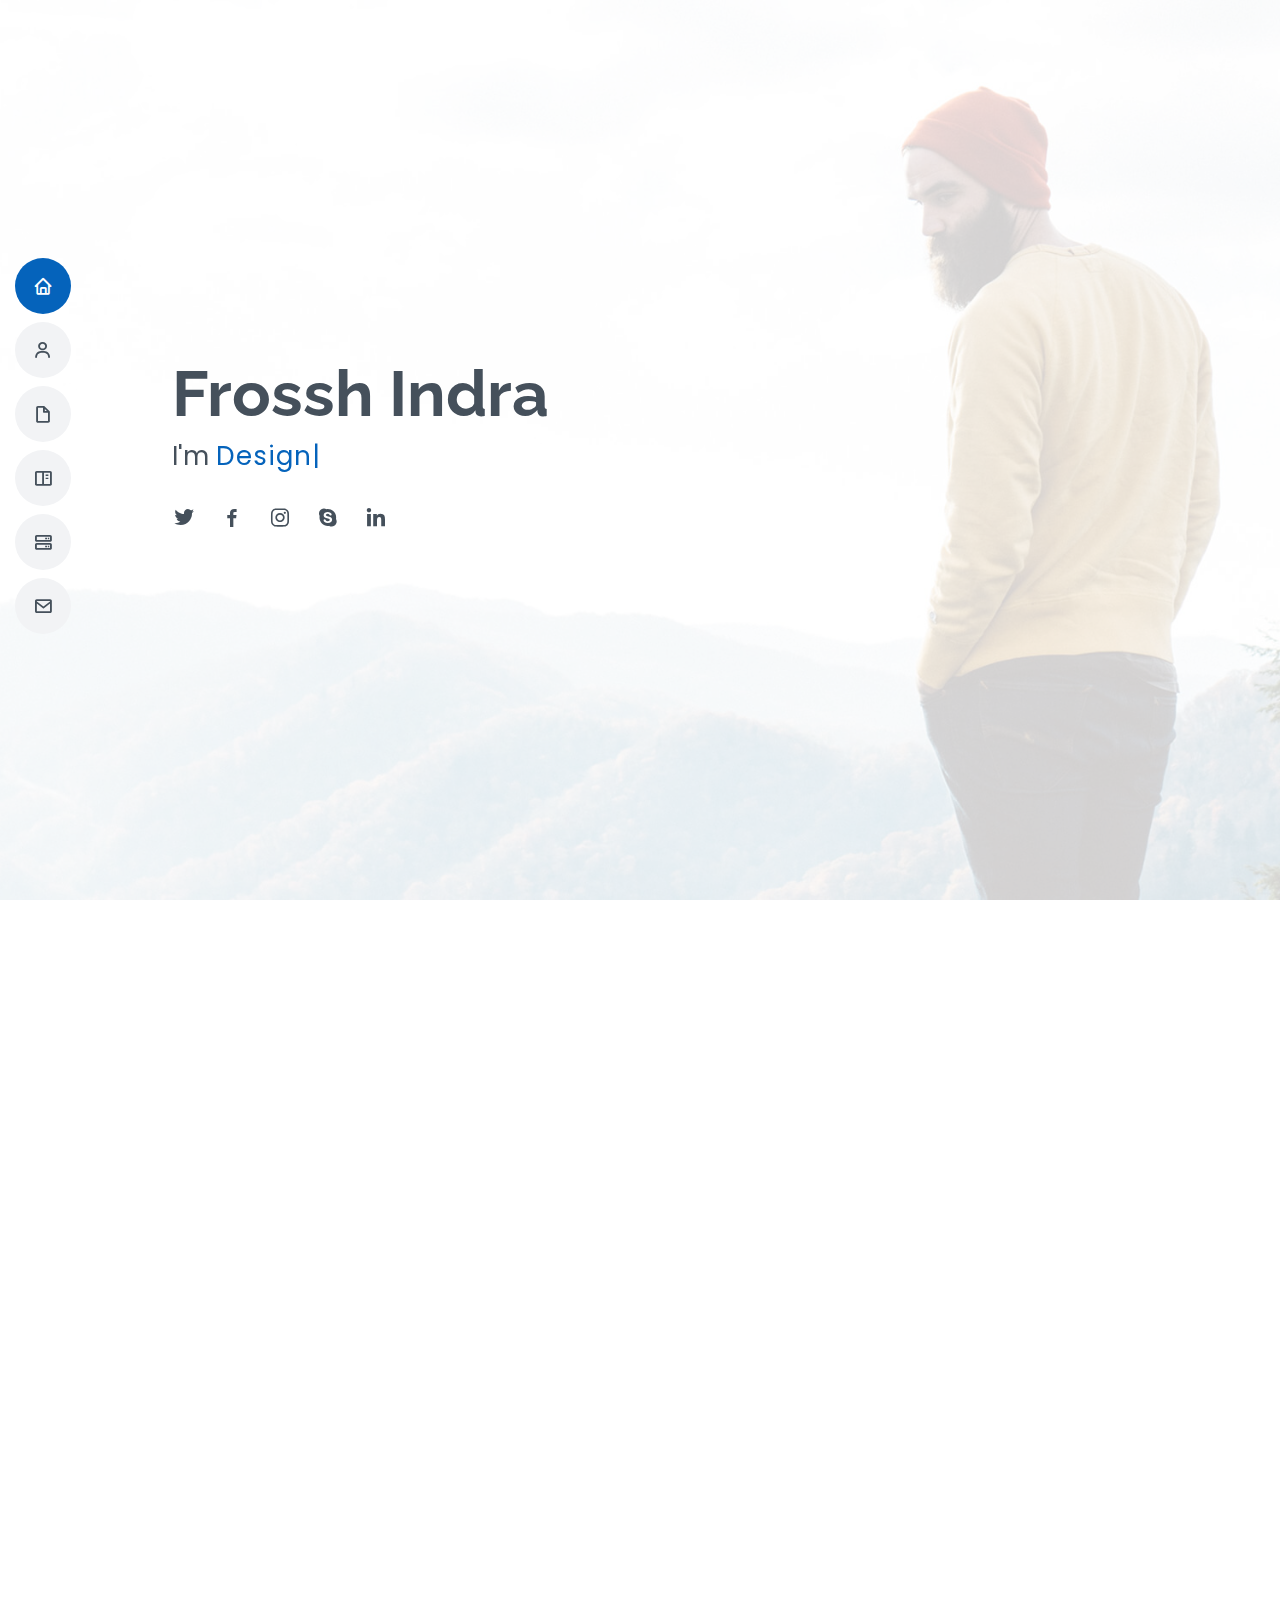
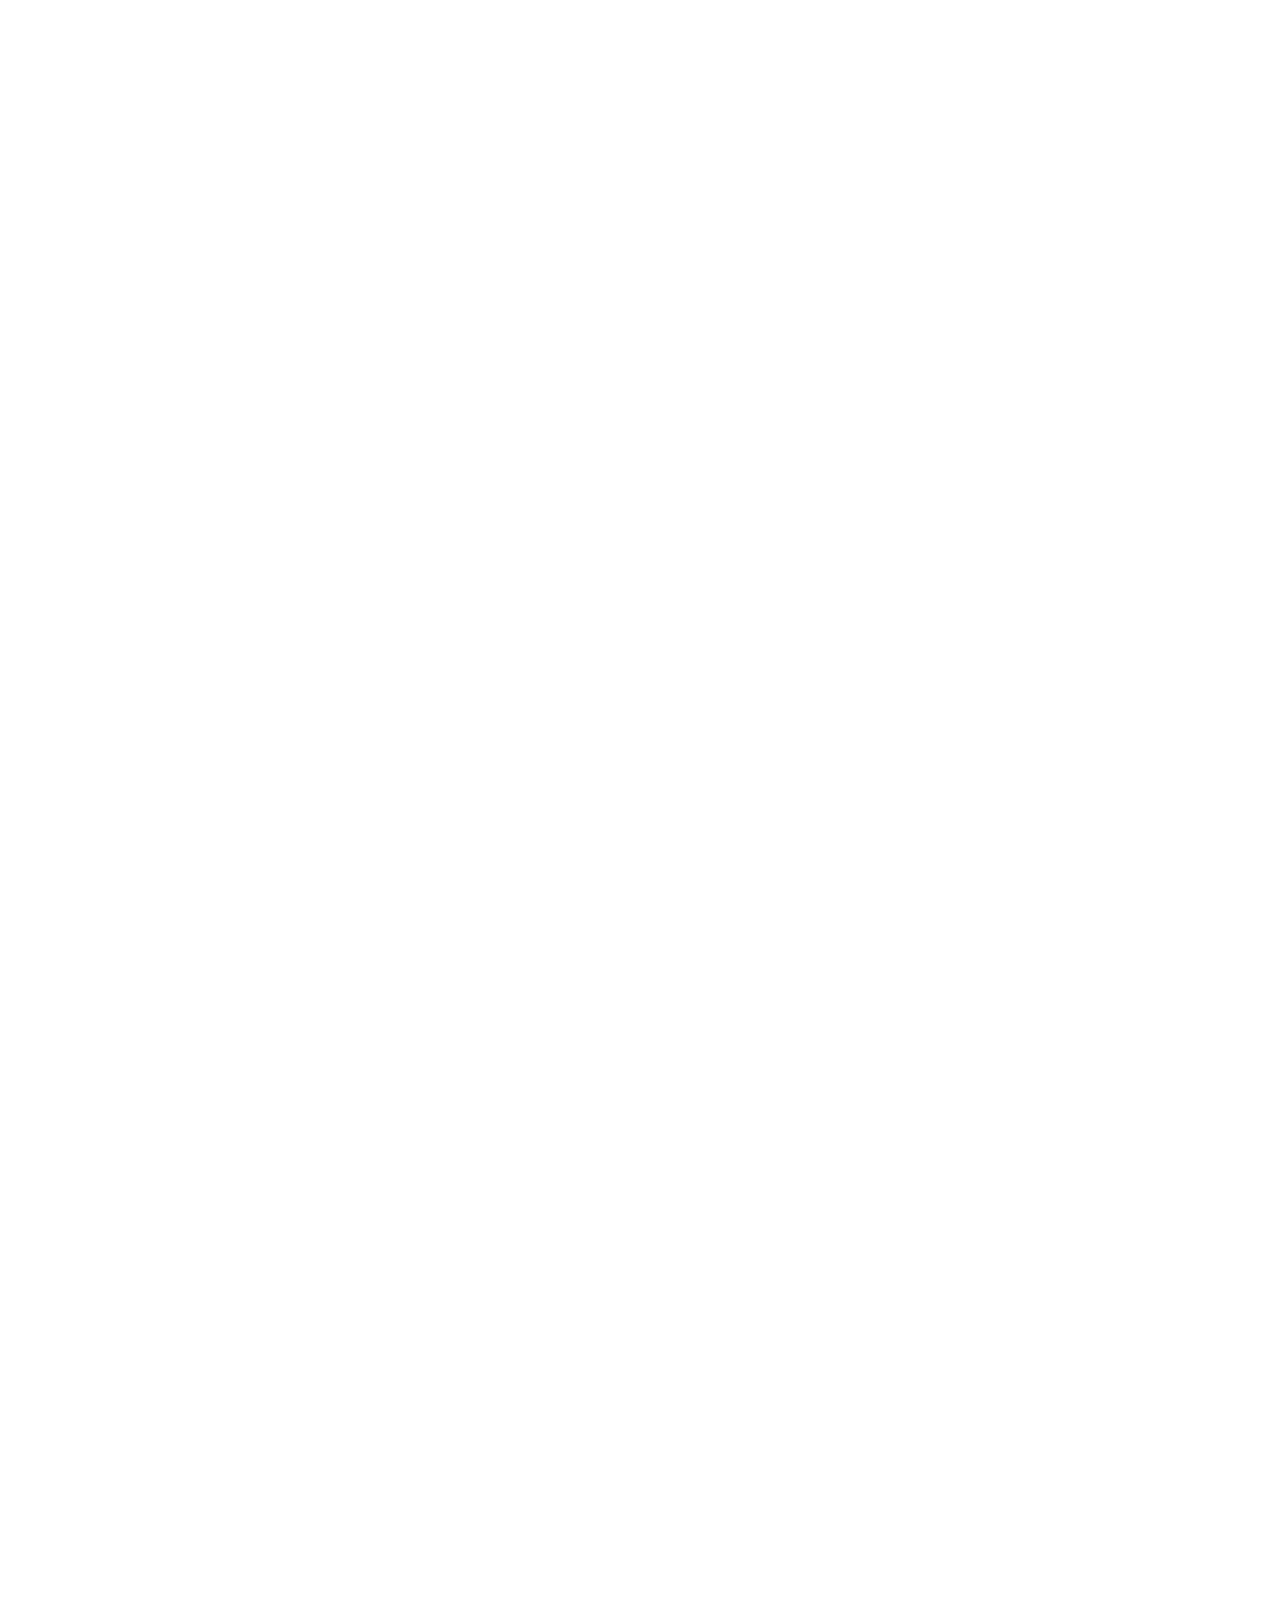
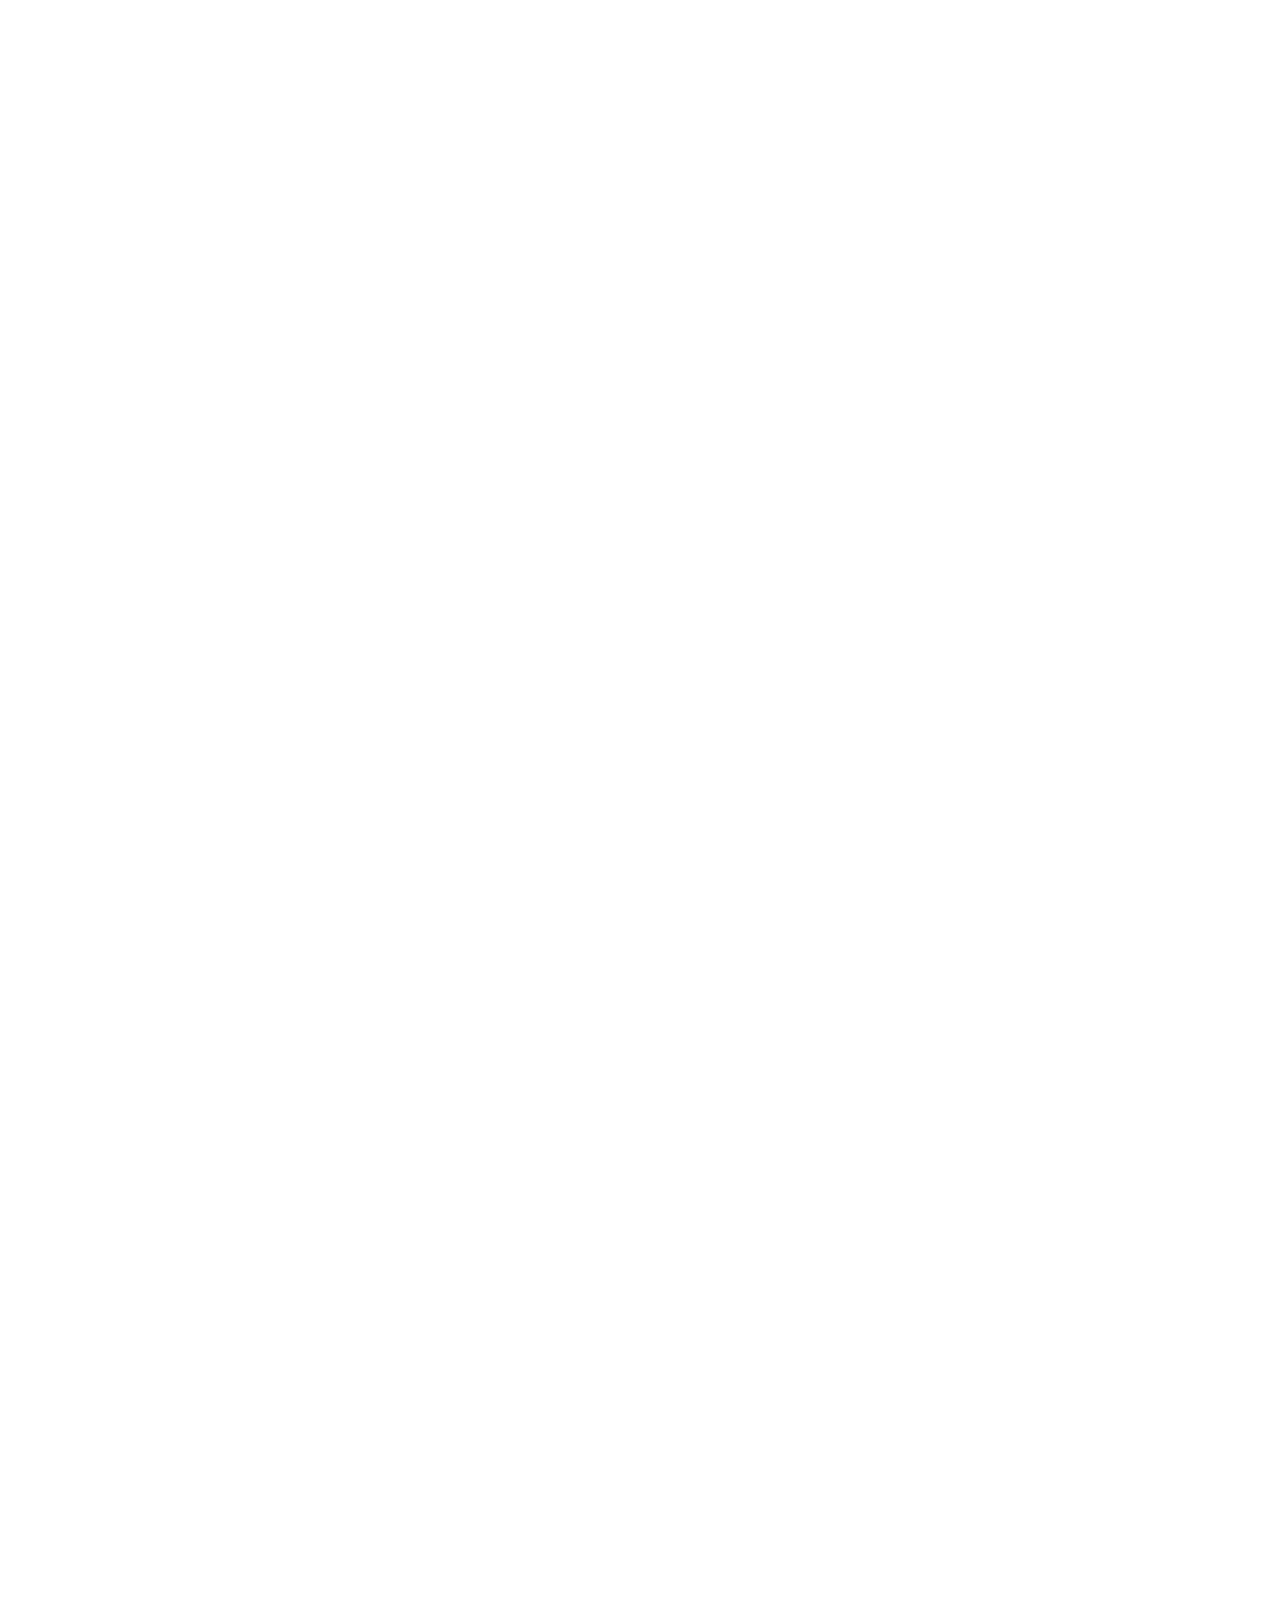
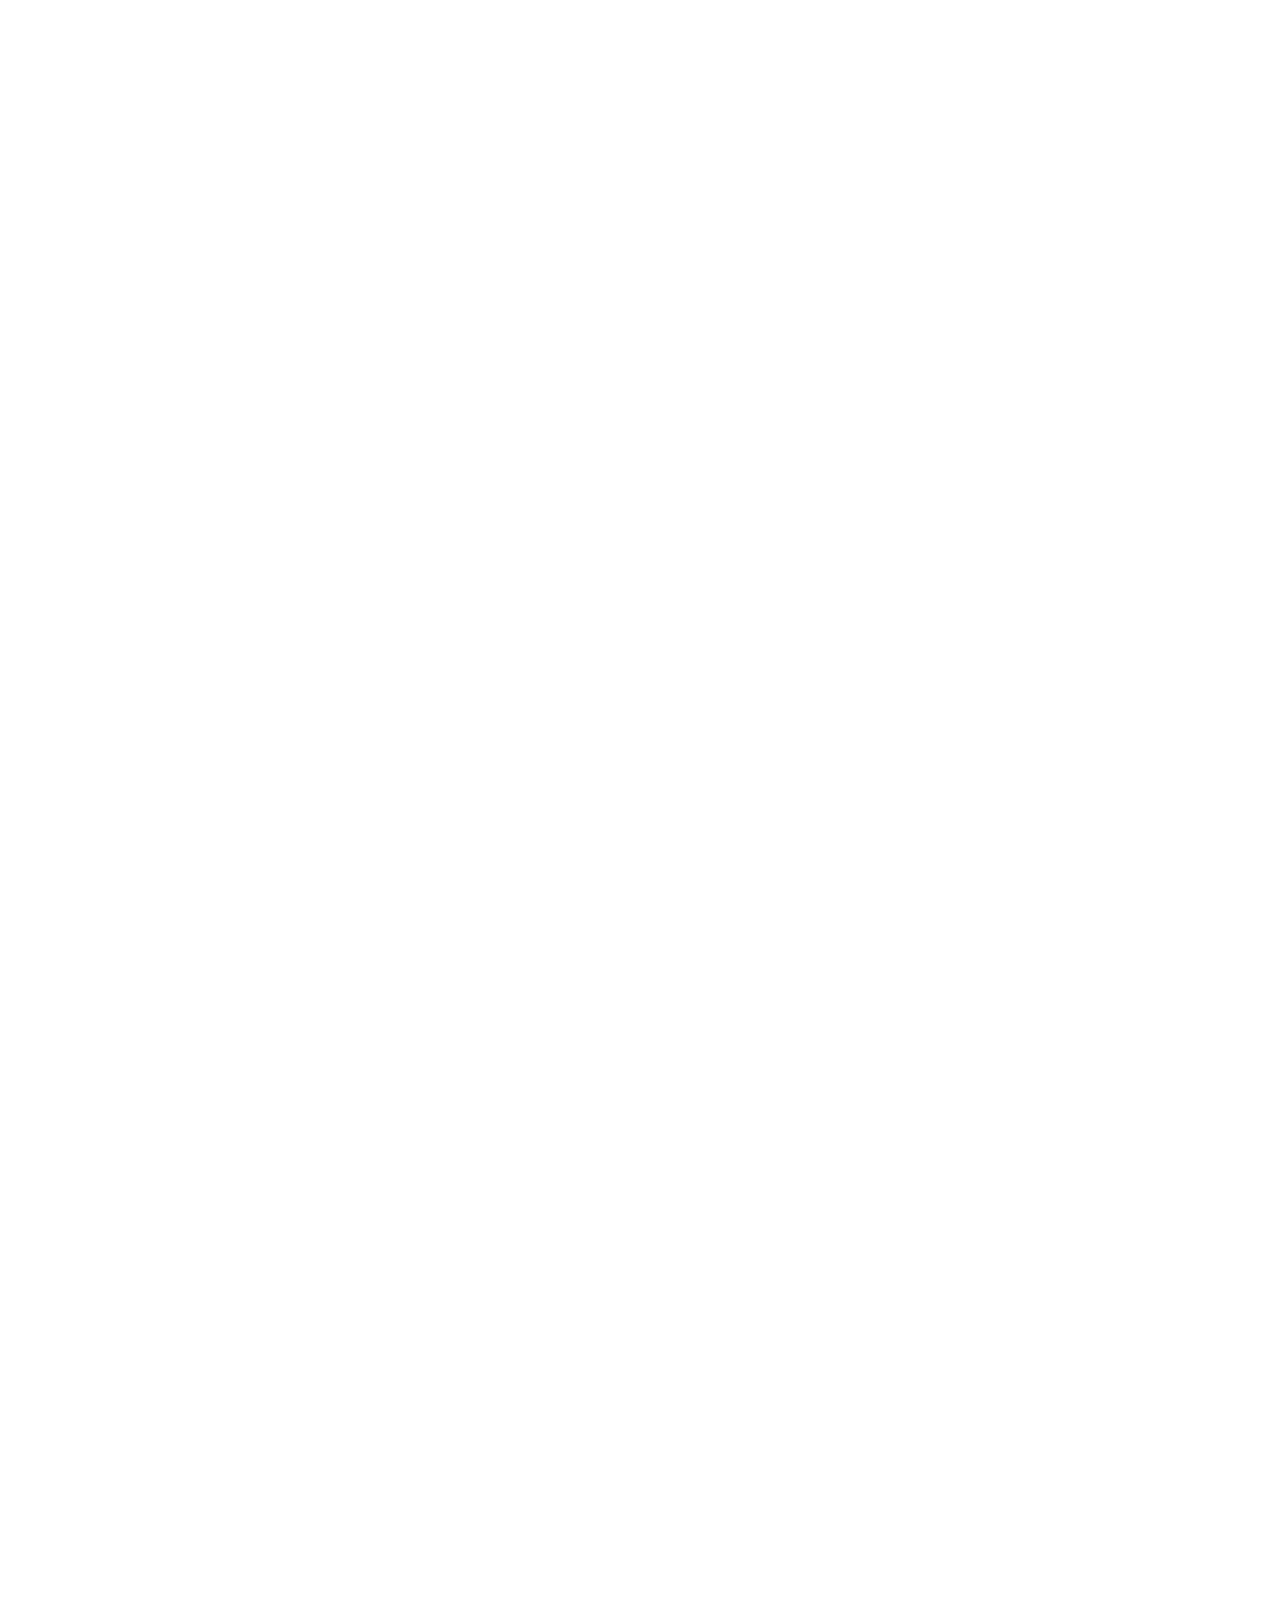
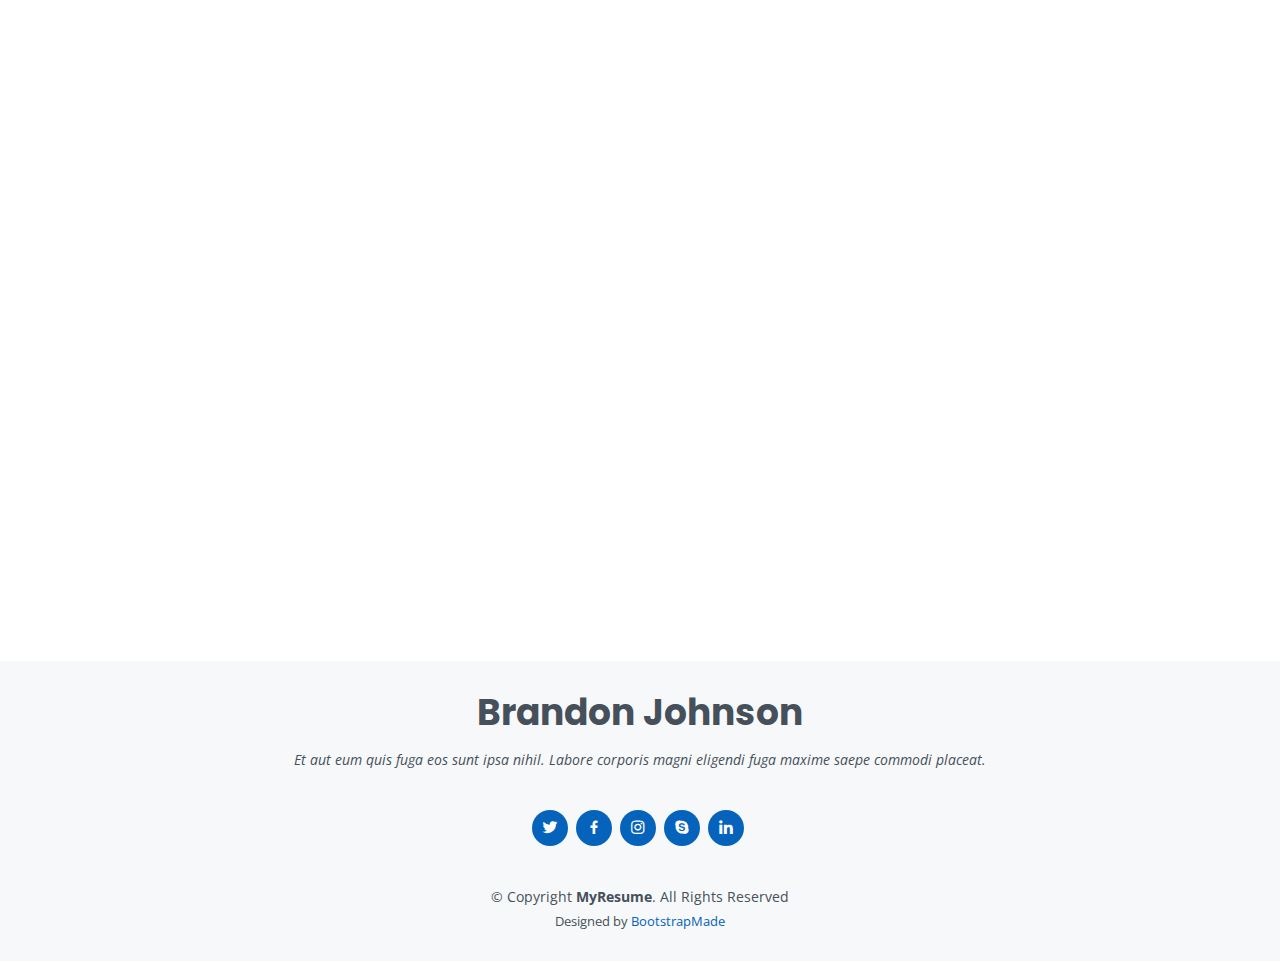
==== commit 3a7e4dd1: "a" ====
--- a/Porta_indra/index.html
+++ b/Porta_indra/index.html
@@ -60,8 +60,8 @@
   <!-- ======= Hero Section ======= -->
   <section id="hero" class="d-flex flex-column justify-content-center">
     <div class="container" data-aos="zoom-in" data-aos-delay="100">
-      <h1>Brandon Johnson</h1>
-      <p>I'm <span class="typed" data-typed-items="Designer, Developer, Freelancer, Photographer"></span></p>
+      <h1>Frossh Indra</h1>
+      <p>I'm <span class="typed" data-typed-items="Designer, Web Developer, Freelancer, Photographer, Editor"></span></p>
       <div class="social-links">
         <a href="#" class="twitter"><i class="bx bxl-twitter"></i></a>
         <a href="#" class="facebook"><i class="bx bxl-facebook"></i></a>
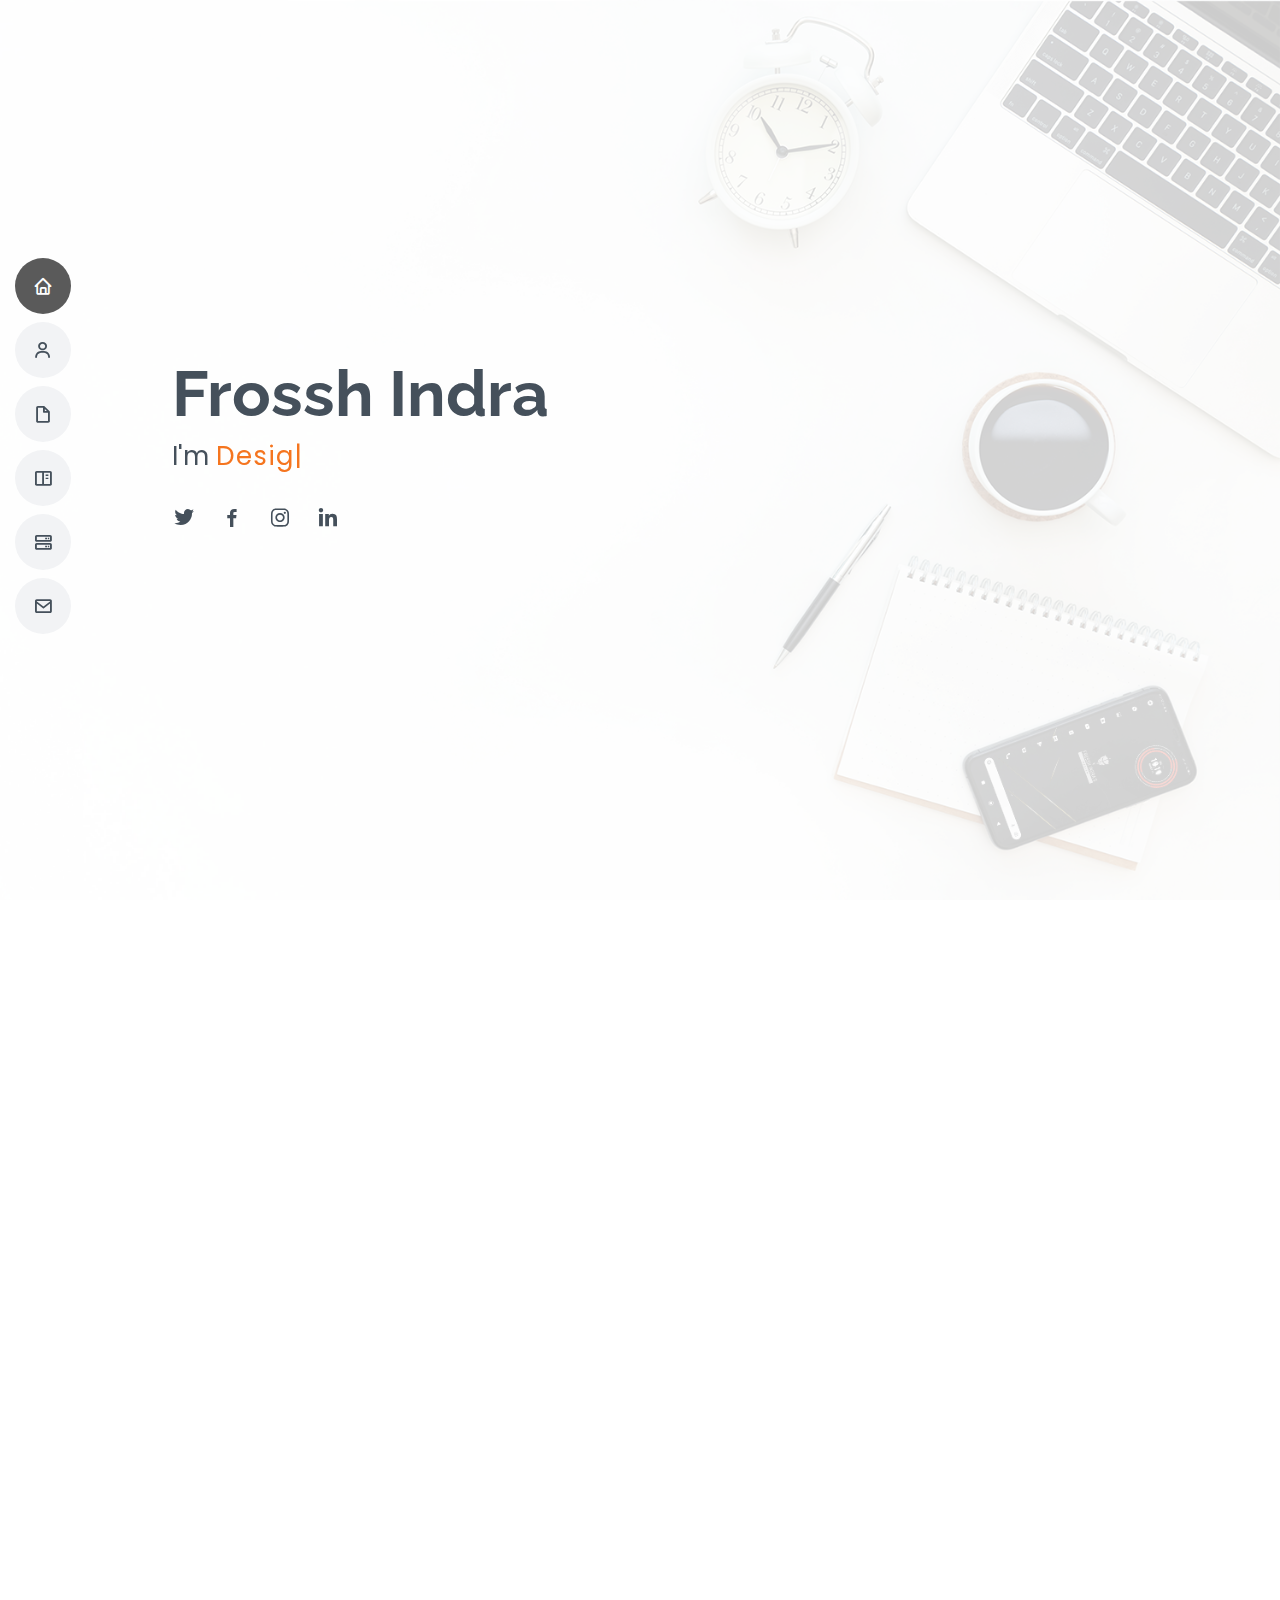
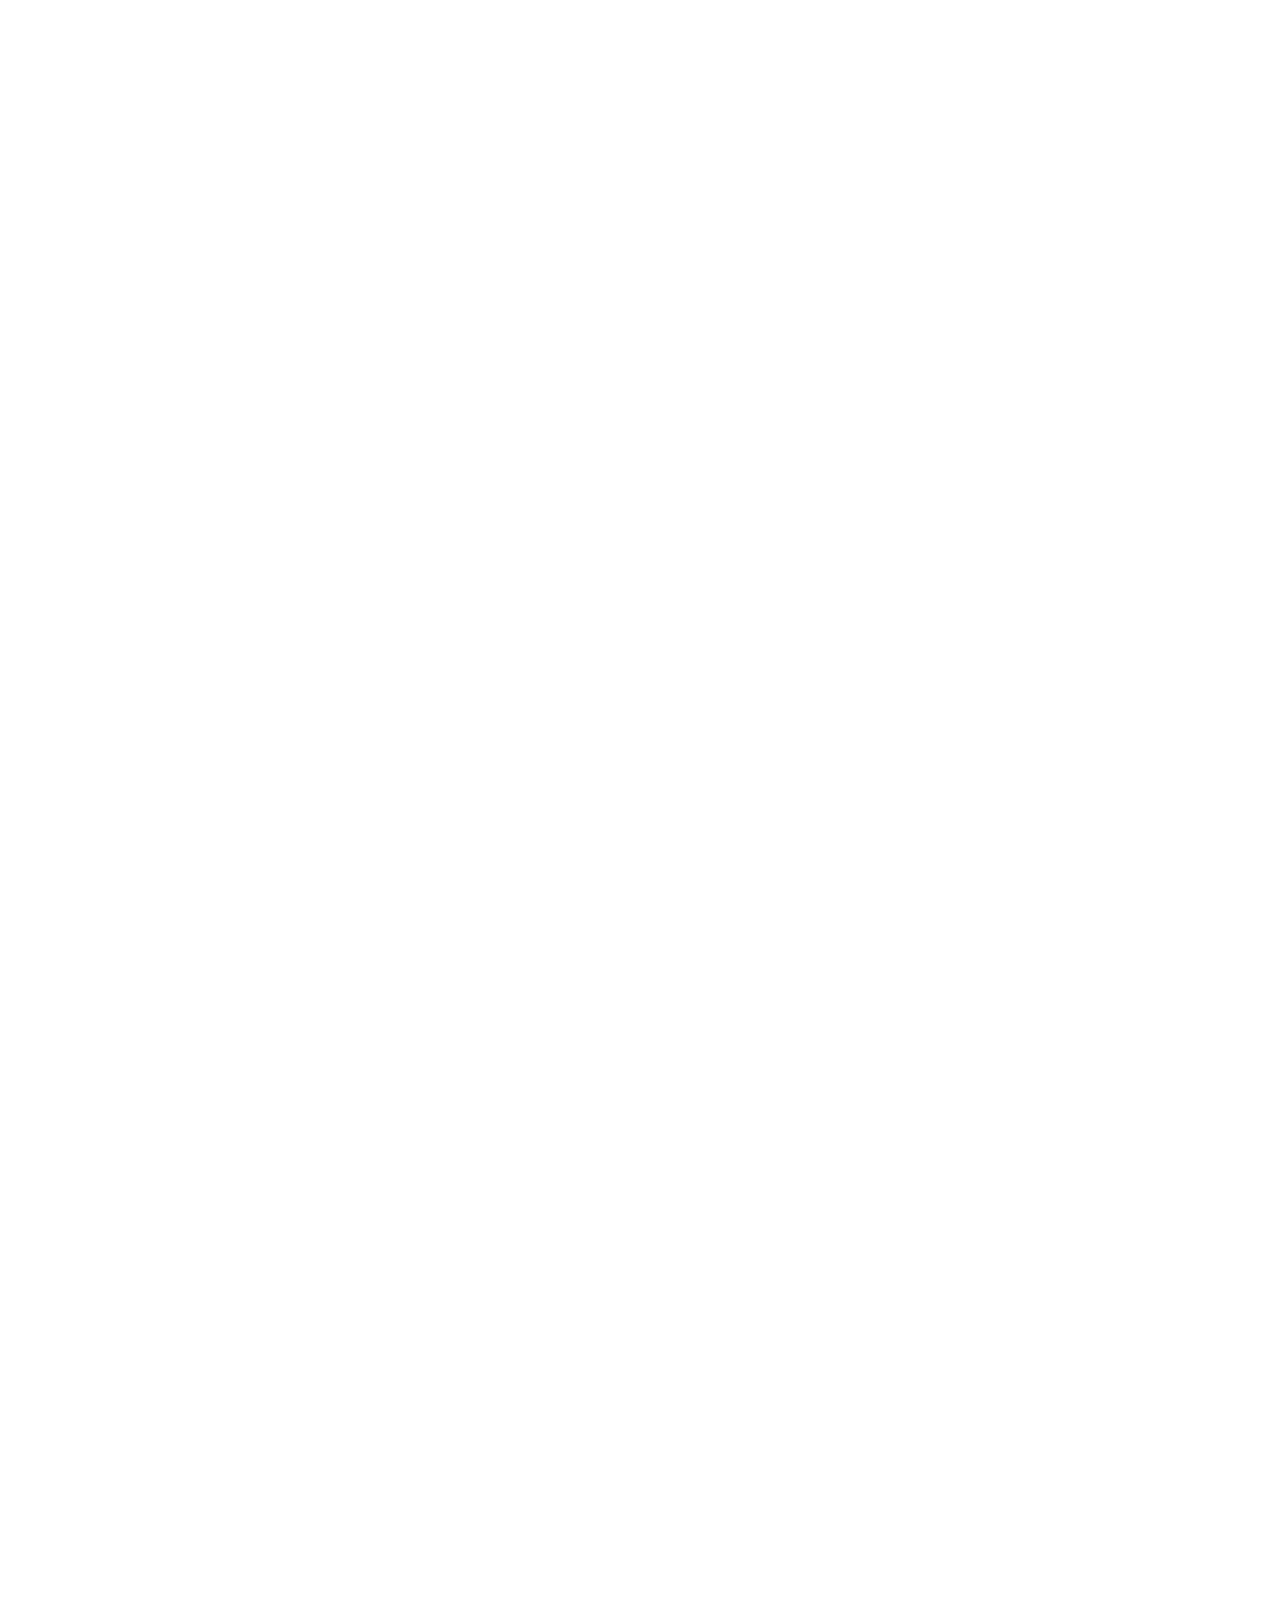
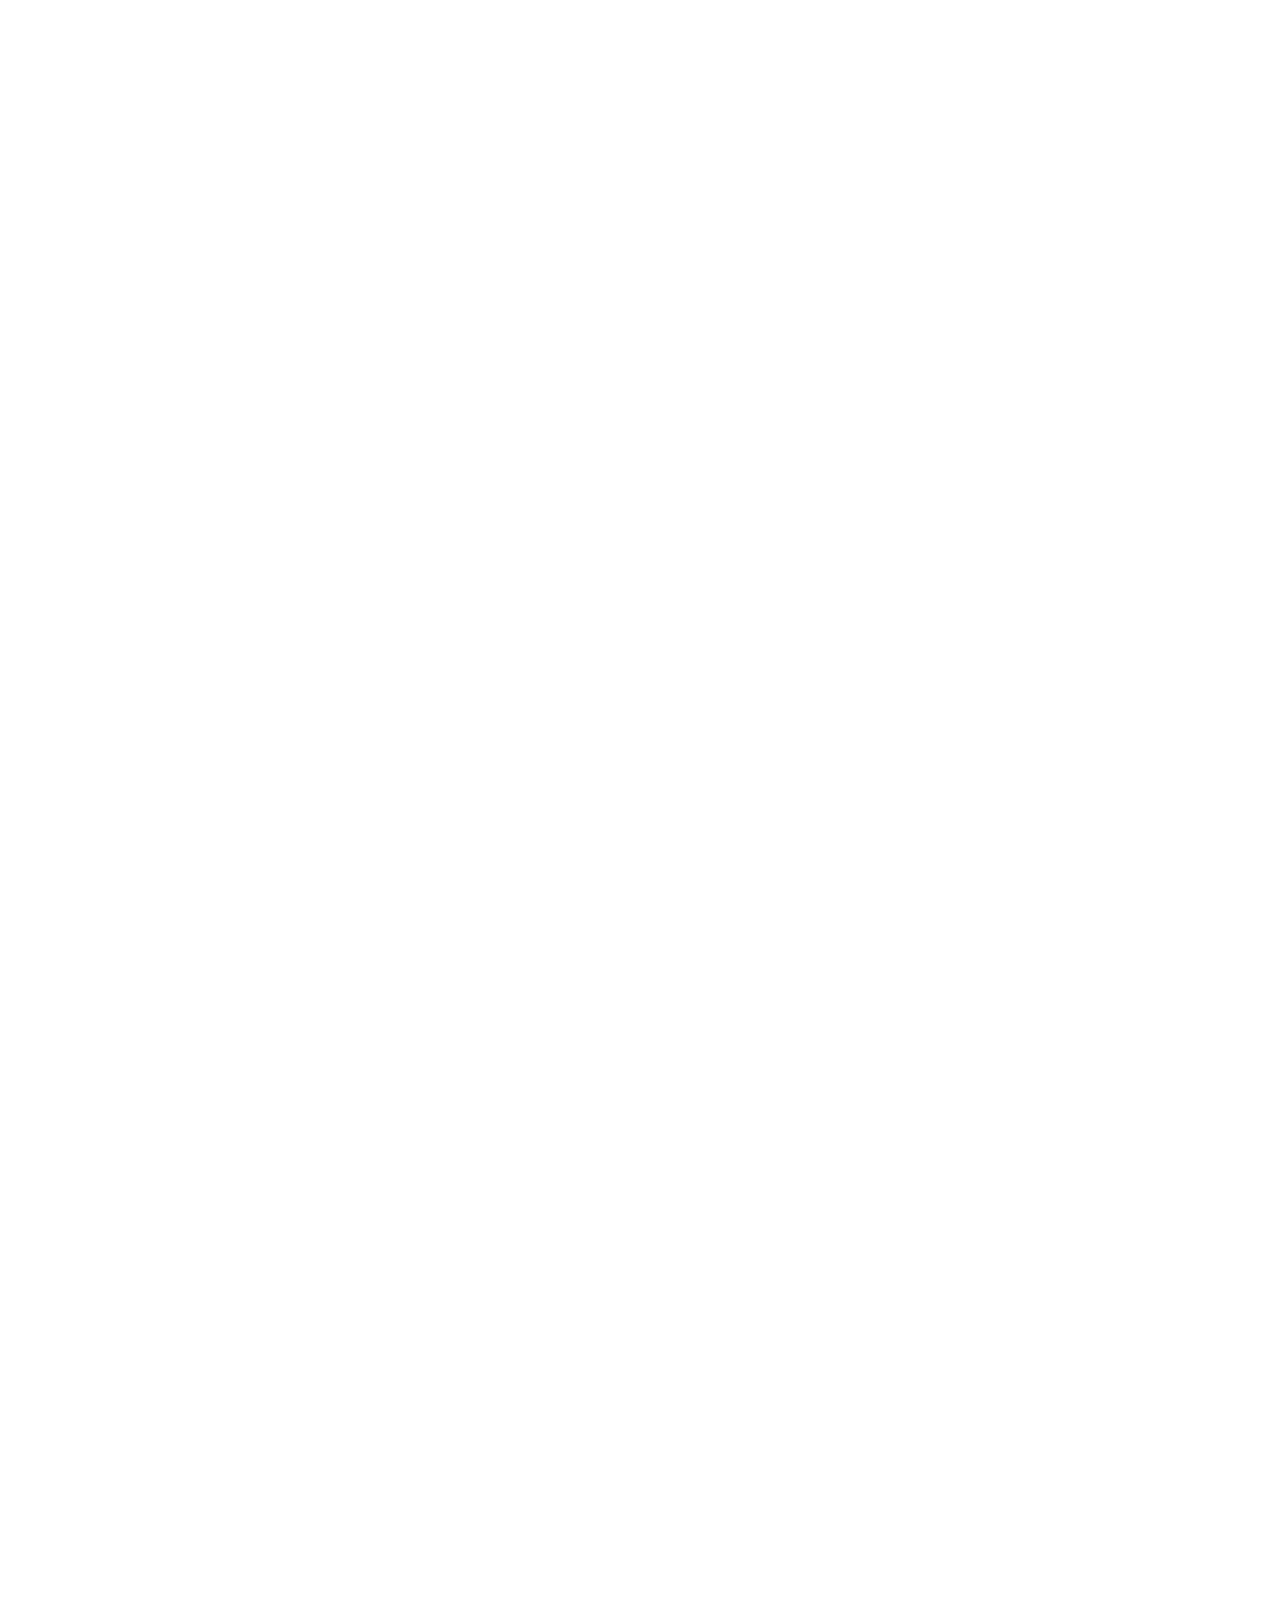
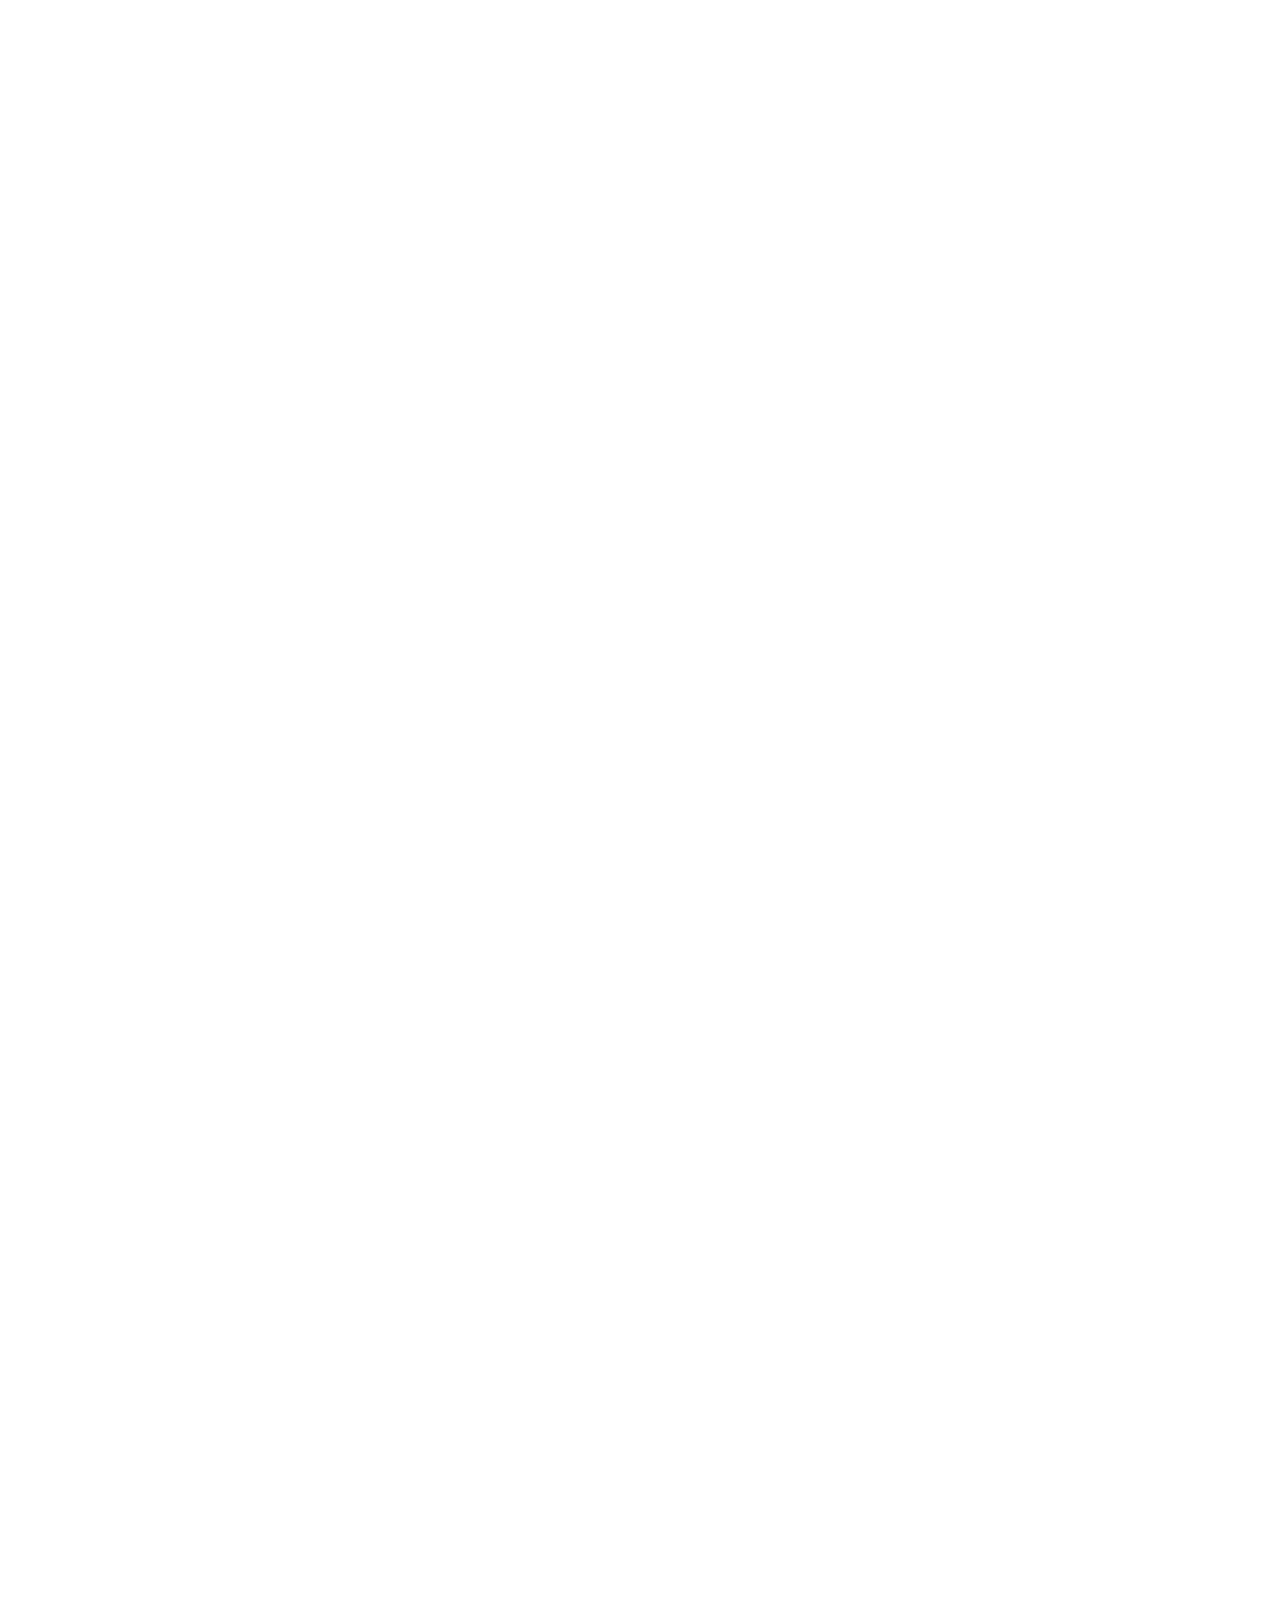
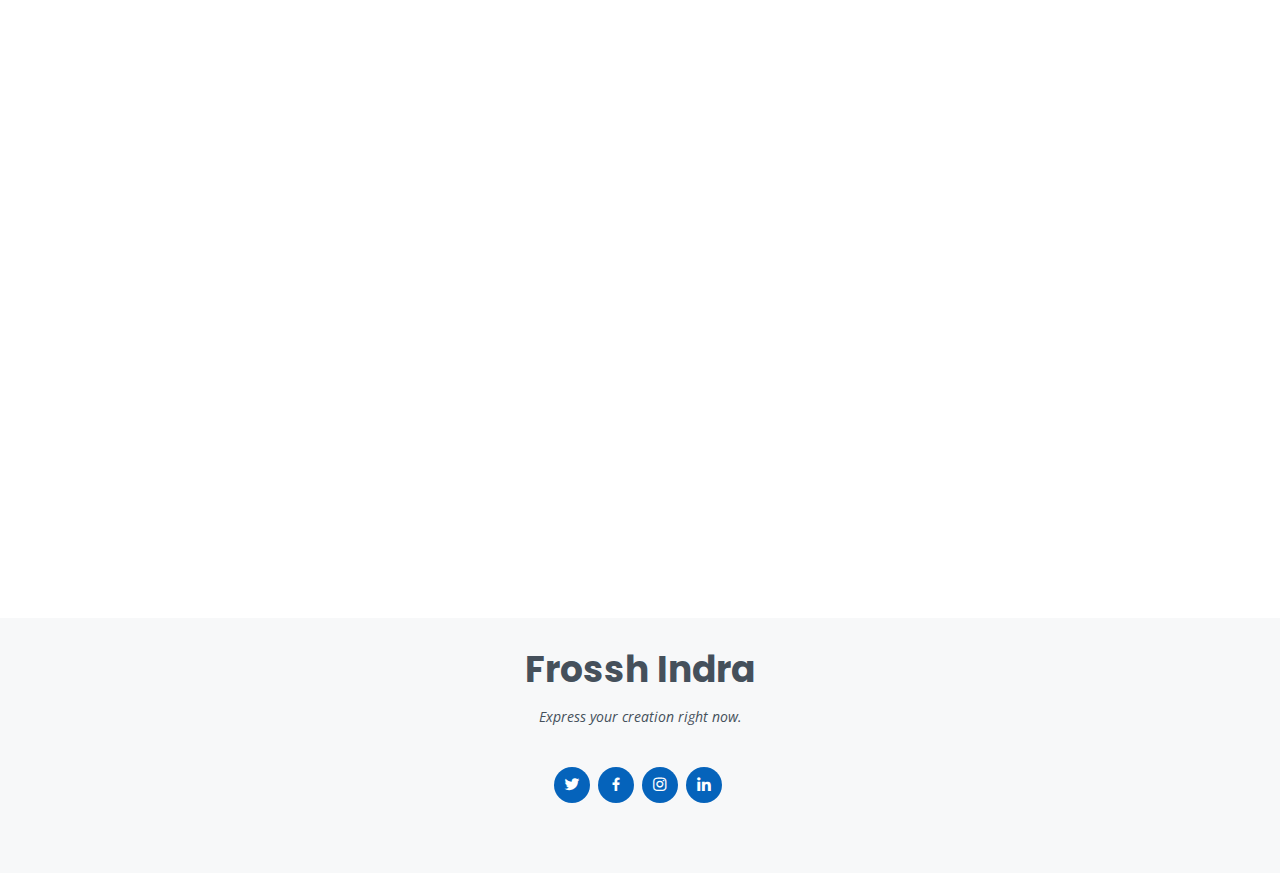
==== commit 11f0e96a: "belajar web" ====
--- a/Porta_indra/index.html
+++ b/Porta_indra/index.html
@@ -63,11 +63,10 @@
       <h1>Frossh Indra</h1>
       <p>I'm <span class="typed" data-typed-items="Designer, Web Developer, Freelancer, Photographer, Editor"></span></p>
       <div class="social-links">
-        <a href="#" class="twitter"><i class="bx bxl-twitter"></i></a>
-        <a href="#" class="facebook"><i class="bx bxl-facebook"></i></a>
-        <a href="#" class="instagram"><i class="bx bxl-instagram"></i></a>
-        <a href="#" class="google-plus"><i class="bx bxl-skype"></i></a>
-        <a href="#" class="linkedin"><i class="bx bxl-linkedin"></i></a>
+        <a href="https://twitter.com/frossh_indra" class="twitter"><i class="bx bxl-twitter"></i></a>
+        <a href="https://www.facebook.com/frossh.genso" class="facebook"><i class="bx bxl-facebook"></i></a>
+        <a href="https://www.instagram.com/frossh_indra/" class="instagram"><i class="bx bxl-instagram"></i></a>
+        <a href="https://www.linkedin.com/in/indra-wardhana-143040255" class="linkedin"><i class="bx bxl-linkedin"></i></a>
       </div>
     </div>
   </section><!-- End Hero -->
@@ -80,40 +79,38 @@
 
         <div class="section-title">
           <h2>About</h2>
-          <p>Magnam dolores commodi suscipit. Necessitatibus eius consequatur ex aliquid fuga eum quidem. Sit sint consectetur velit. Quisquam quos quisquam cupiditate. Et nemo qui impedit suscipit alias ea. Quia fugiat sit in iste officiis commodi quidem hic quas.</p>
+          <p>just an Graphic Designer who looking for a fun</p>
         </div>
 
         <div class="row">
           <div class="col-lg-4">
-            <img src="assets/img/profile-img.jpg" class="img-fluid" alt="">
+            <img src="assets/img/ps gw trnsprnt.png" class="img-fluid" alt="">
           </div>
           <div class="col-lg-8 pt-4 pt-lg-0 content">
-            <h3>UI/UX Designer &amp; Web Developer.</h3>
+            <h3>Graphic Designer &amp; Editor.</h3>
             <p class="fst-italic">
-              Lorem ipsum dolor sit amet, consectetur adipiscing elit, sed do eiusmod tempor incididunt ut labore et dolore
-              magna aliqua.
+              My Name I Gusti Bagus Agung Alif Indra Wardhana. I love Arts, I started drawing from elementary school, starting from traditional drawings, and now I'm moving to digital and video
             </p>
             <div class="row">
               <div class="col-lg-6">
                 <ul>
-                  <li><i class="bi bi-chevron-right"></i> <strong>Birthday:</strong> <span>1 May 1995</span></li>
-                  <li><i class="bi bi-chevron-right"></i> <strong>Website:</strong> <span>www.example.com</span></li>
-                  <li><i class="bi bi-chevron-right"></i> <strong>Phone:</strong> <span>+123 456 7890</span></li>
-                  <li><i class="bi bi-chevron-right"></i> <strong>City:</strong> <span>New York, USA</span></li>
+                  <li><i class="bi bi-chevron-right"></i> <strong>Birthday:</strong> <span>10 October 2002</span></li>
+                  <li><i class="bi bi-chevron-right"></i> <strong>Website:</strong> <span>linktr.ee/@frossh_indra</span></li>
+                  <li><i class="bi bi-chevron-right"></i> <strong>Phone:</strong> <span>+62 895 3370 5627 2</span></li>
+                  <li><i class="bi bi-chevron-right"></i> <strong>City:</strong> <span>Surabaya, East Java, Indonesia</span></li>
                 </ul>
               </div>
               <div class="col-lg-6">
                 <ul>
-                  <li><i class="bi bi-chevron-right"></i> <strong>Age:</strong> <span>30</span></li>
-                  <li><i class="bi bi-chevron-right"></i> <strong>Degree:</strong> <span>Master</span></li>
-                  <li><i class="bi bi-chevron-right"></i> <strong>PhEmailone:</strong> <span>email@example.com</span></li>
+                  <li><i class="bi bi-chevron-right"></i> <strong>Age:</strong> <span>20</span></li>
+                  <li><i class="bi bi-chevron-right"></i> <strong>Degree:</strong> <span>Bachelor of Informatics</span></li>
+                  <li><i class="bi bi-chevron-right"></i> <strong>PhEmailone:</strong> <span>indra.wardhana77@gmail.com</span></li>
                   <li><i class="bi bi-chevron-right"></i> <strong>Freelance:</strong> <span>Available</span></li>
                 </ul>
               </div>
             </div>
             <p>
-              Officiis eligendi itaque labore et dolorum mollitia officiis optio vero. Quisquam sunt adipisci omnis et ut. Nulla accusantium dolor incidunt officia tempore. Et eius omnis.
-              Cupiditate ut dicta maxime officiis quidem quia. Sed et consectetur qui quia repellendus itaque neque. Aliquid amet quidem ut quaerat cupiditate. Ab et eum qui repellendus omnis culpa magni laudantium dolores.
+              I am a person who likes to work in silence, can learn things quickly. can work in a team or alone as long as the environment is calm. able to operate lots of editing application, especially those based on 2 dimensions.
             </p>
           </div>
         </div>
@@ -702,26 +699,14 @@
   <!-- ======= Footer ======= -->
   <footer id="footer">
     <div class="container">
-      <h3>Brandon Johnson</h3>
-      <p>Et aut eum quis fuga eos sunt ipsa nihil. Labore corporis magni eligendi fuga maxime saepe commodi placeat.</p>
+      <h3>Frossh Indra</h3>
+      <p>Express your creation right now.</p>
       <div class="social-links">
-        <a href="#" class="twitter"><i class="bx bxl-twitter"></i></a>
-        <a href="#" class="facebook"><i class="bx bxl-facebook"></i></a>
-        <a href="#" class="instagram"><i class="bx bxl-instagram"></i></a>
-        <a href="#" class="google-plus"><i class="bx bxl-skype"></i></a>
-        <a href="#" class="linkedin"><i class="bx bxl-linkedin"></i></a>
-      </div>
-      <div class="copyright">
-        &copy; Copyright <strong><span>MyResume</span></strong>. All Rights Reserved
-      </div>
-      <div class="credits">
-        <!-- All the links in the footer should remain intact. -->
-        <!-- You can delete the links only if you purchased the pro version. -->
-        <!-- Licensing information: [license-url] -->
-        <!-- Purchase the pro version with working PHP/AJAX contact form: https://bootstrapmade.com/free-html-bootstrap-template-my-resume/ -->
-        Designed by <a href="https://bootstrapmade.com/">BootstrapMade</a>
-      </div>
-    </div>
+        <a href="https://twitter.com/frossh_indra" class="twitter"><i class="bx bxl-twitter"></i></a>
+        <a href="https://www.facebook.com/frossh.genso" class="facebook"><i class="bx bxl-facebook"></i></a>
+        <a href="https://www.instagram.com/frossh_indra/" class="instagram"><i class="bx bxl-instagram"></i></a>
+        <a href="https://www.linkedin.com/in/indra-wardhana-143040255" class="linkedin"><i class="bx bxl-linkedin"></i></a>
+      </div>
   </footer><!-- End Footer -->
 
   <div id="preloader"></div>
--- a/Porta_indra/assets/css/style.css
+++ b/Porta_indra/assets/css/style.css
@@ -15,12 +15,12 @@
 }
 
 a {
-  color: #0563bb;
+  color: #5a5a5a;
   text-decoration: none;
 }
 
 a:hover {
-  color: #067ded;
+  color: #5a5a5a;
   text-decoration: none;
 }
 
@@ -211,7 +211,7 @@
 .nav-menu .active:focus,
 .nav-menu li:hover>a {
   color: #fff;
-  background: #0563bb;
+  background: #5a5a5a;
 }
 
 .nav-menu a:hover span,
@@ -264,7 +264,7 @@
 }
 
 .mobile-nav-active .mobile-nav-toggle {
-  color: #fff;
+  color: #ffffff;
   background-color: #0563bb;
 }
 
@@ -274,7 +274,7 @@
 #hero {
   width: 100%;
   height: 100vh;
-  background: url("../img/hero-bg.jpg") top right no-repeat;
+  background: url("../img/hero-bg.png") top right no-repeat;
   background-size: cover;
   position: relative;
 }
@@ -311,7 +311,7 @@
 }
 
 #hero p span {
-  color: #0563bb;
+  color: #f5751f;
   letter-spacing: 1px;
 }
 
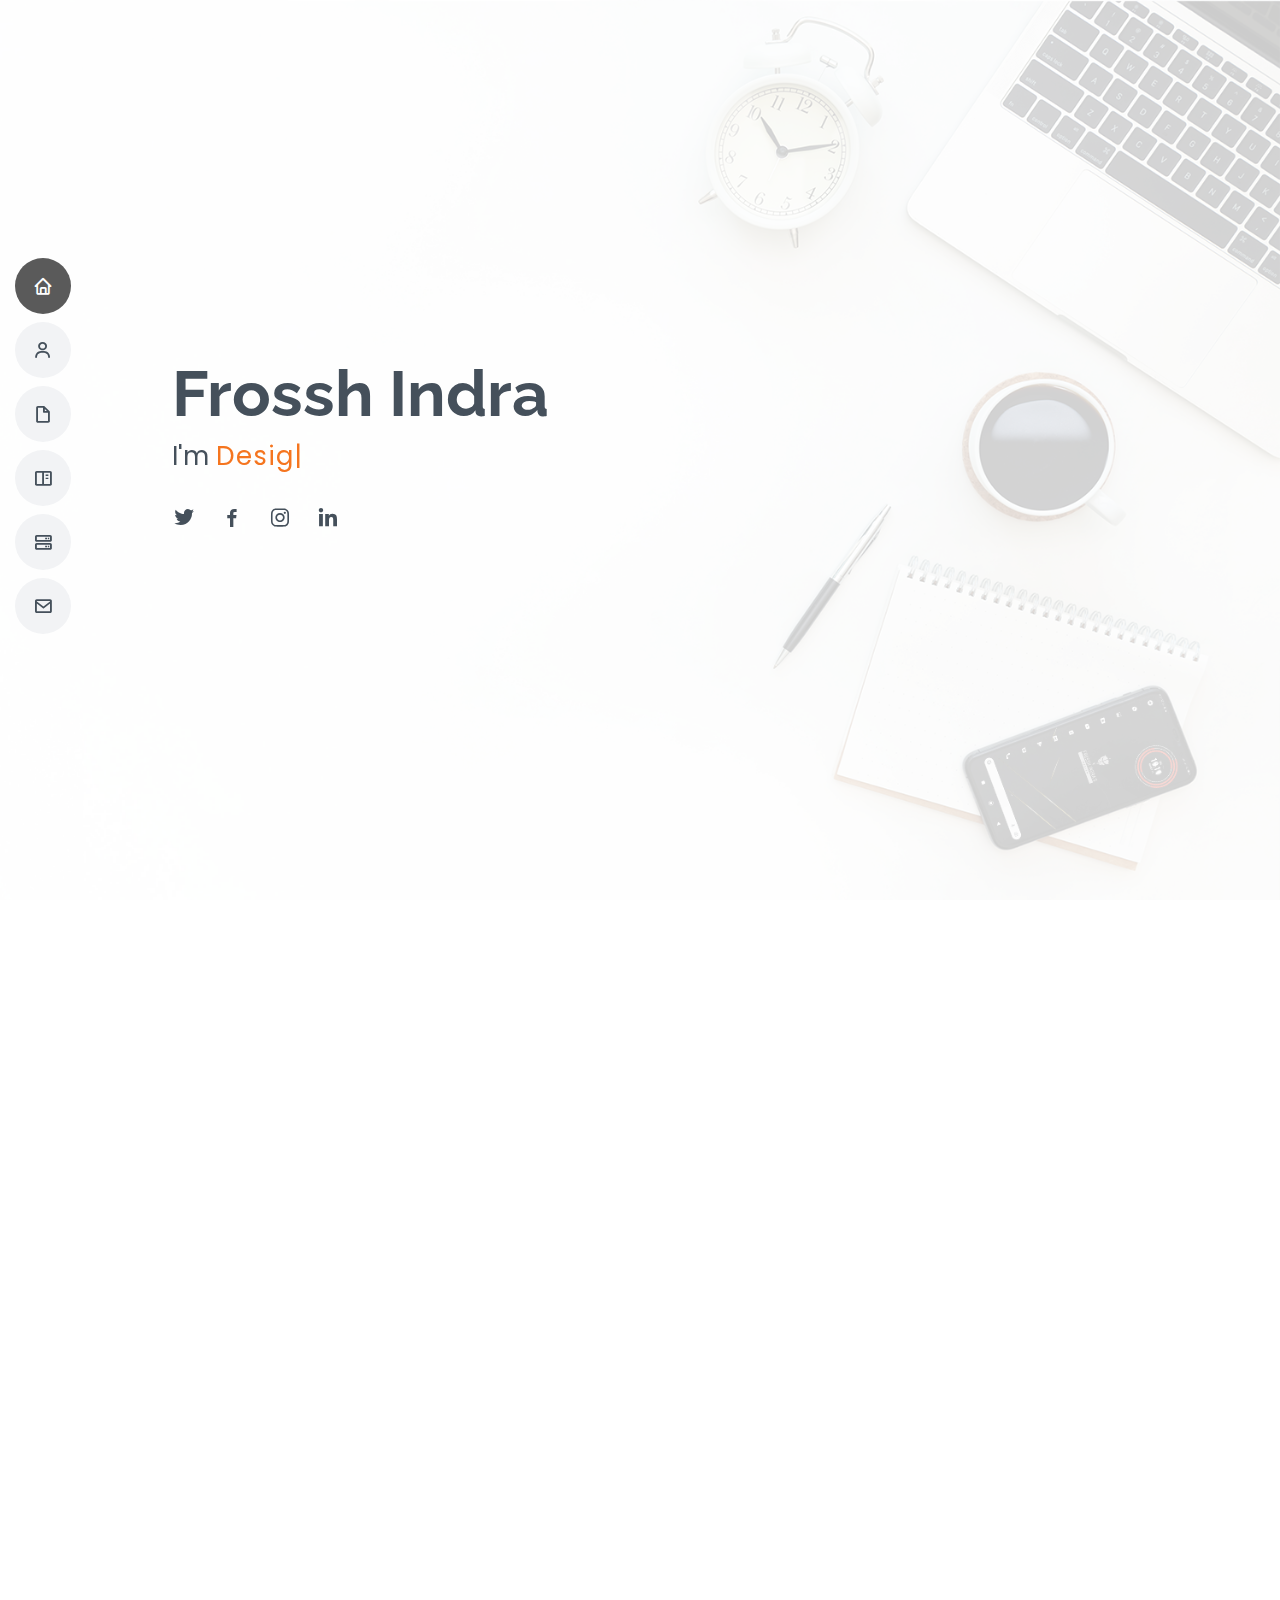
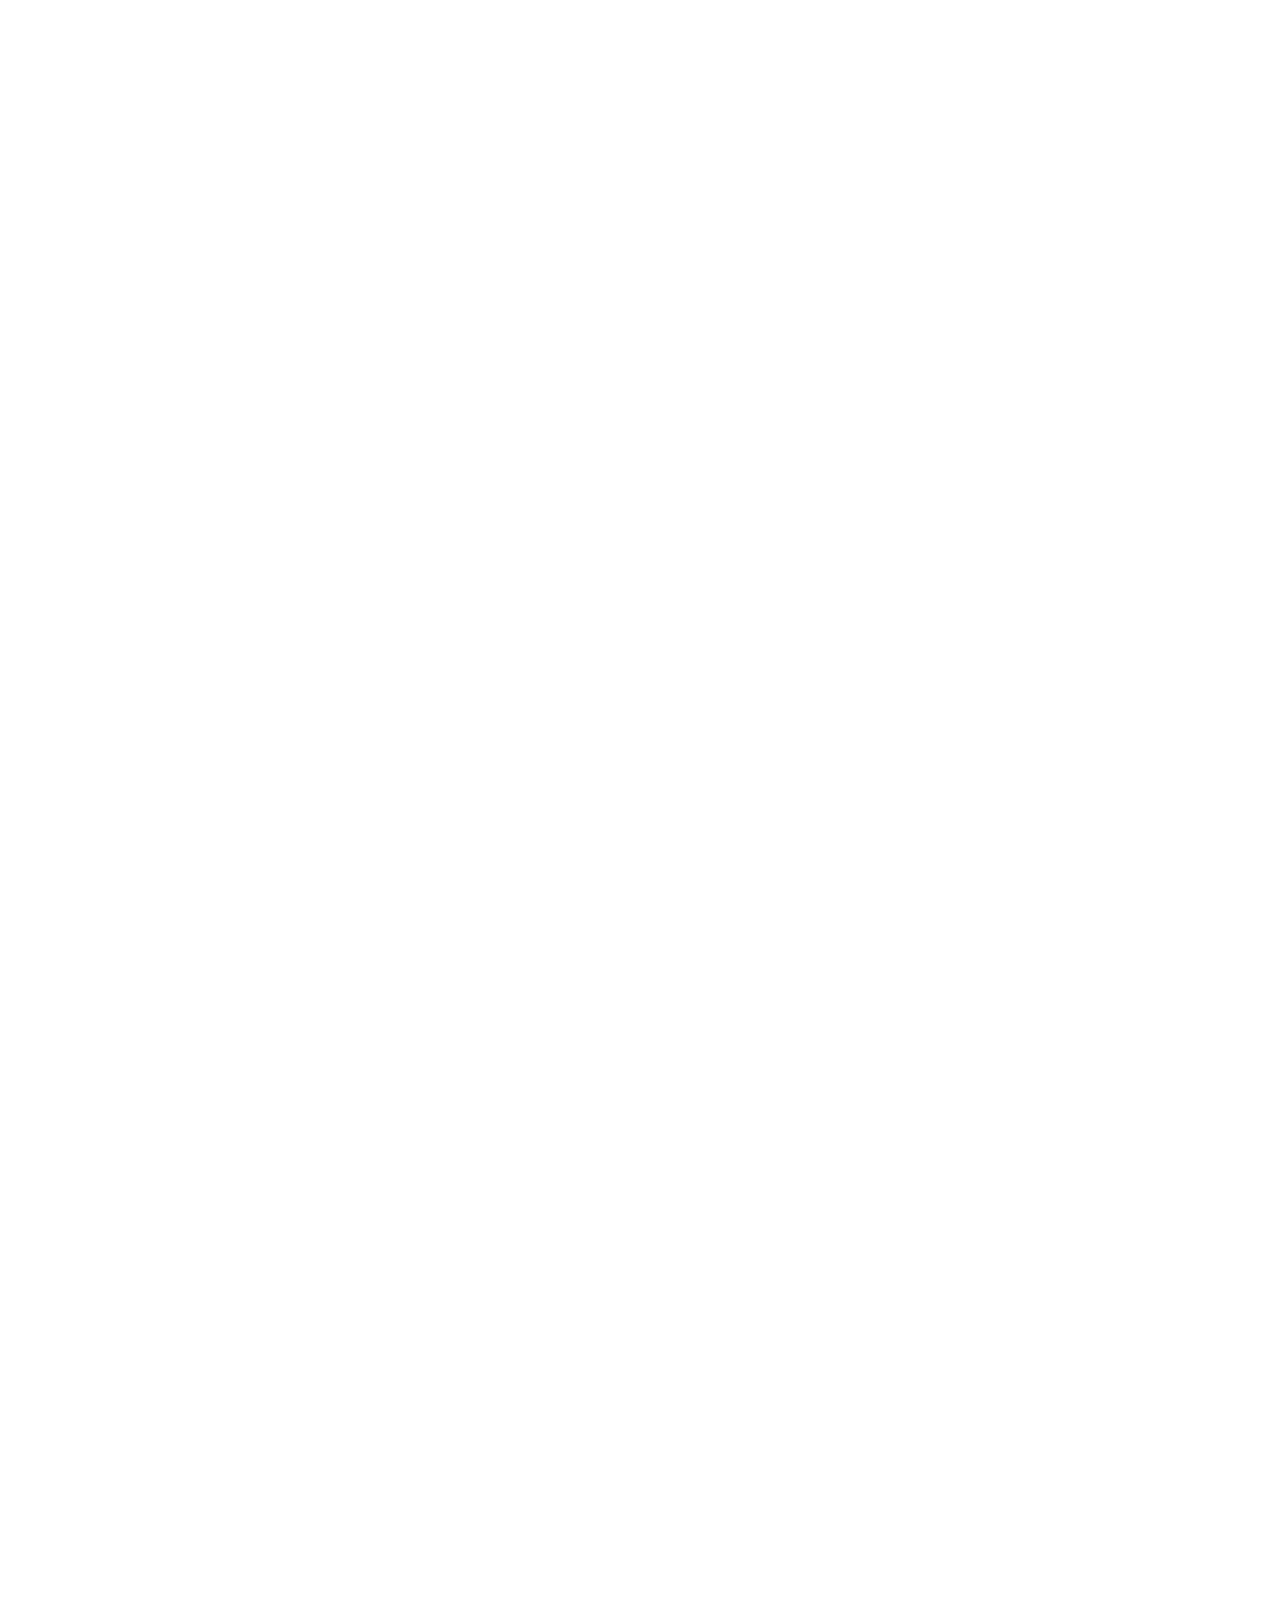
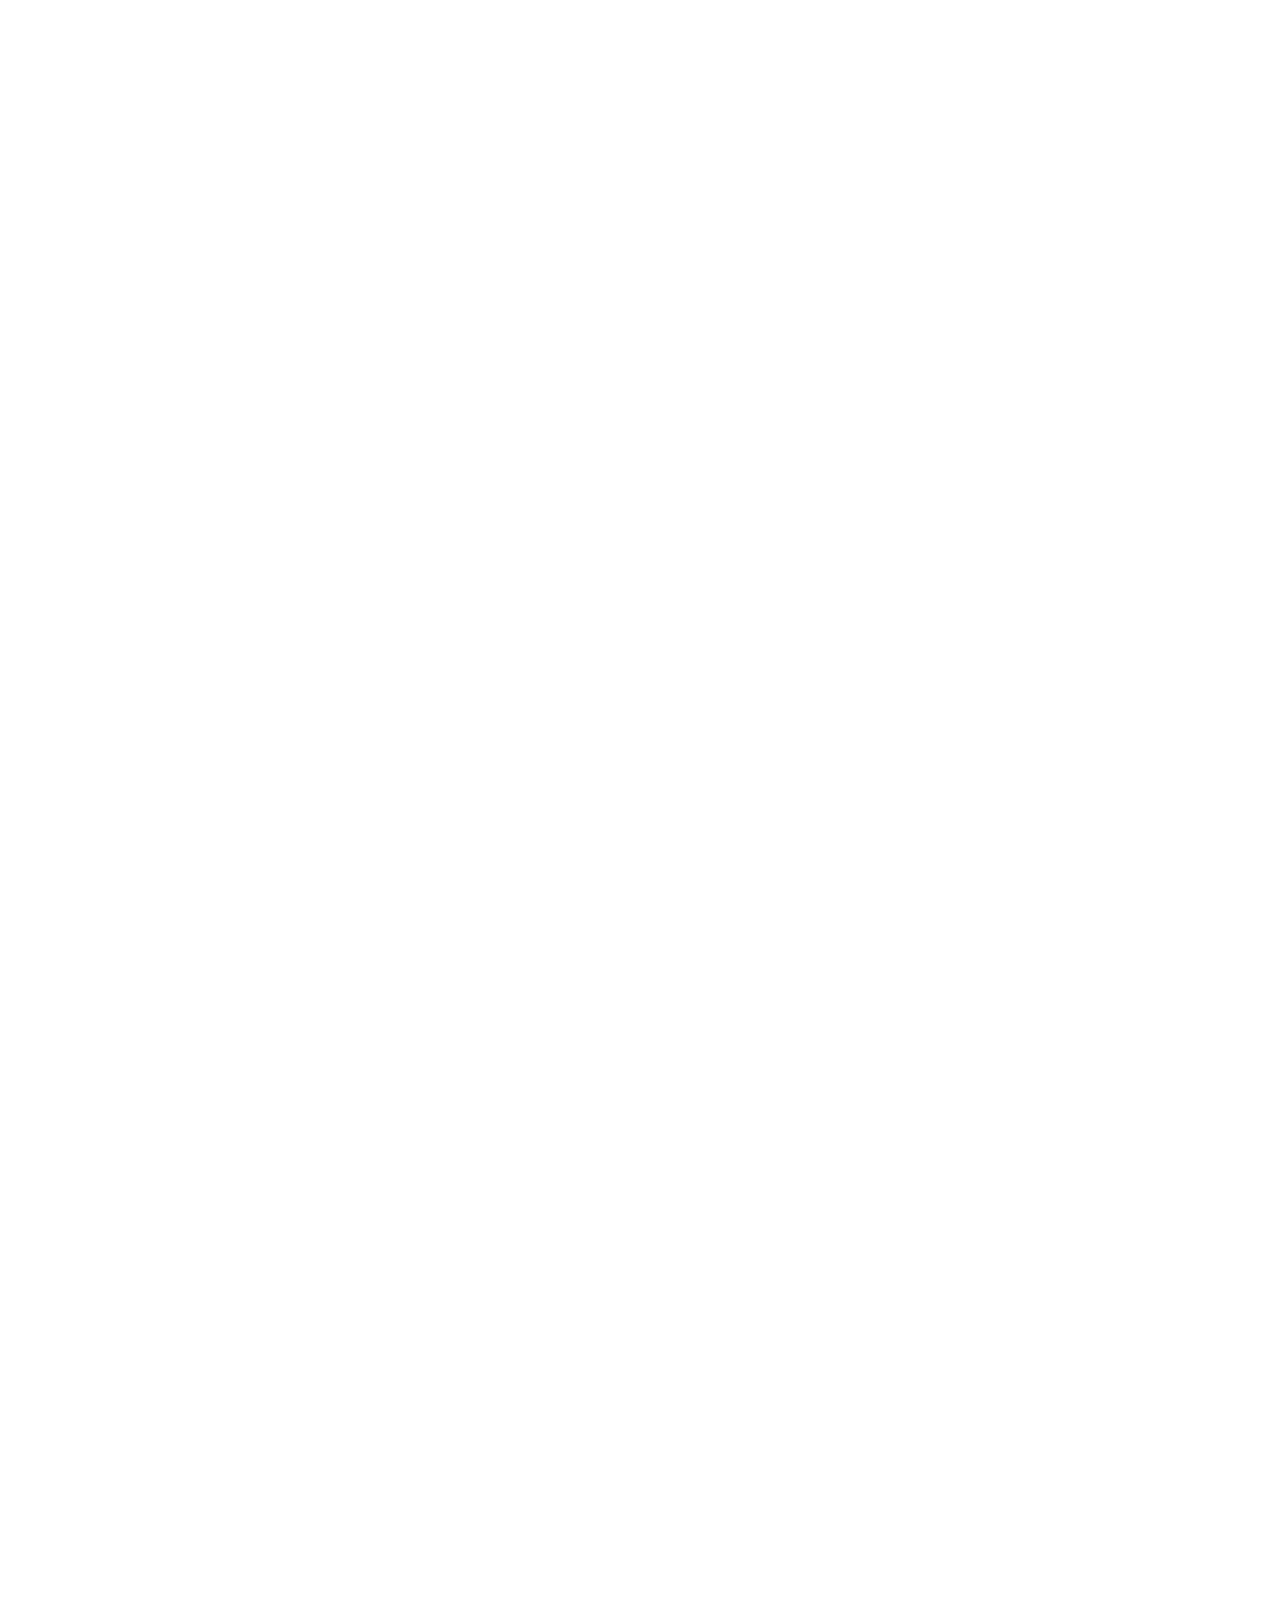
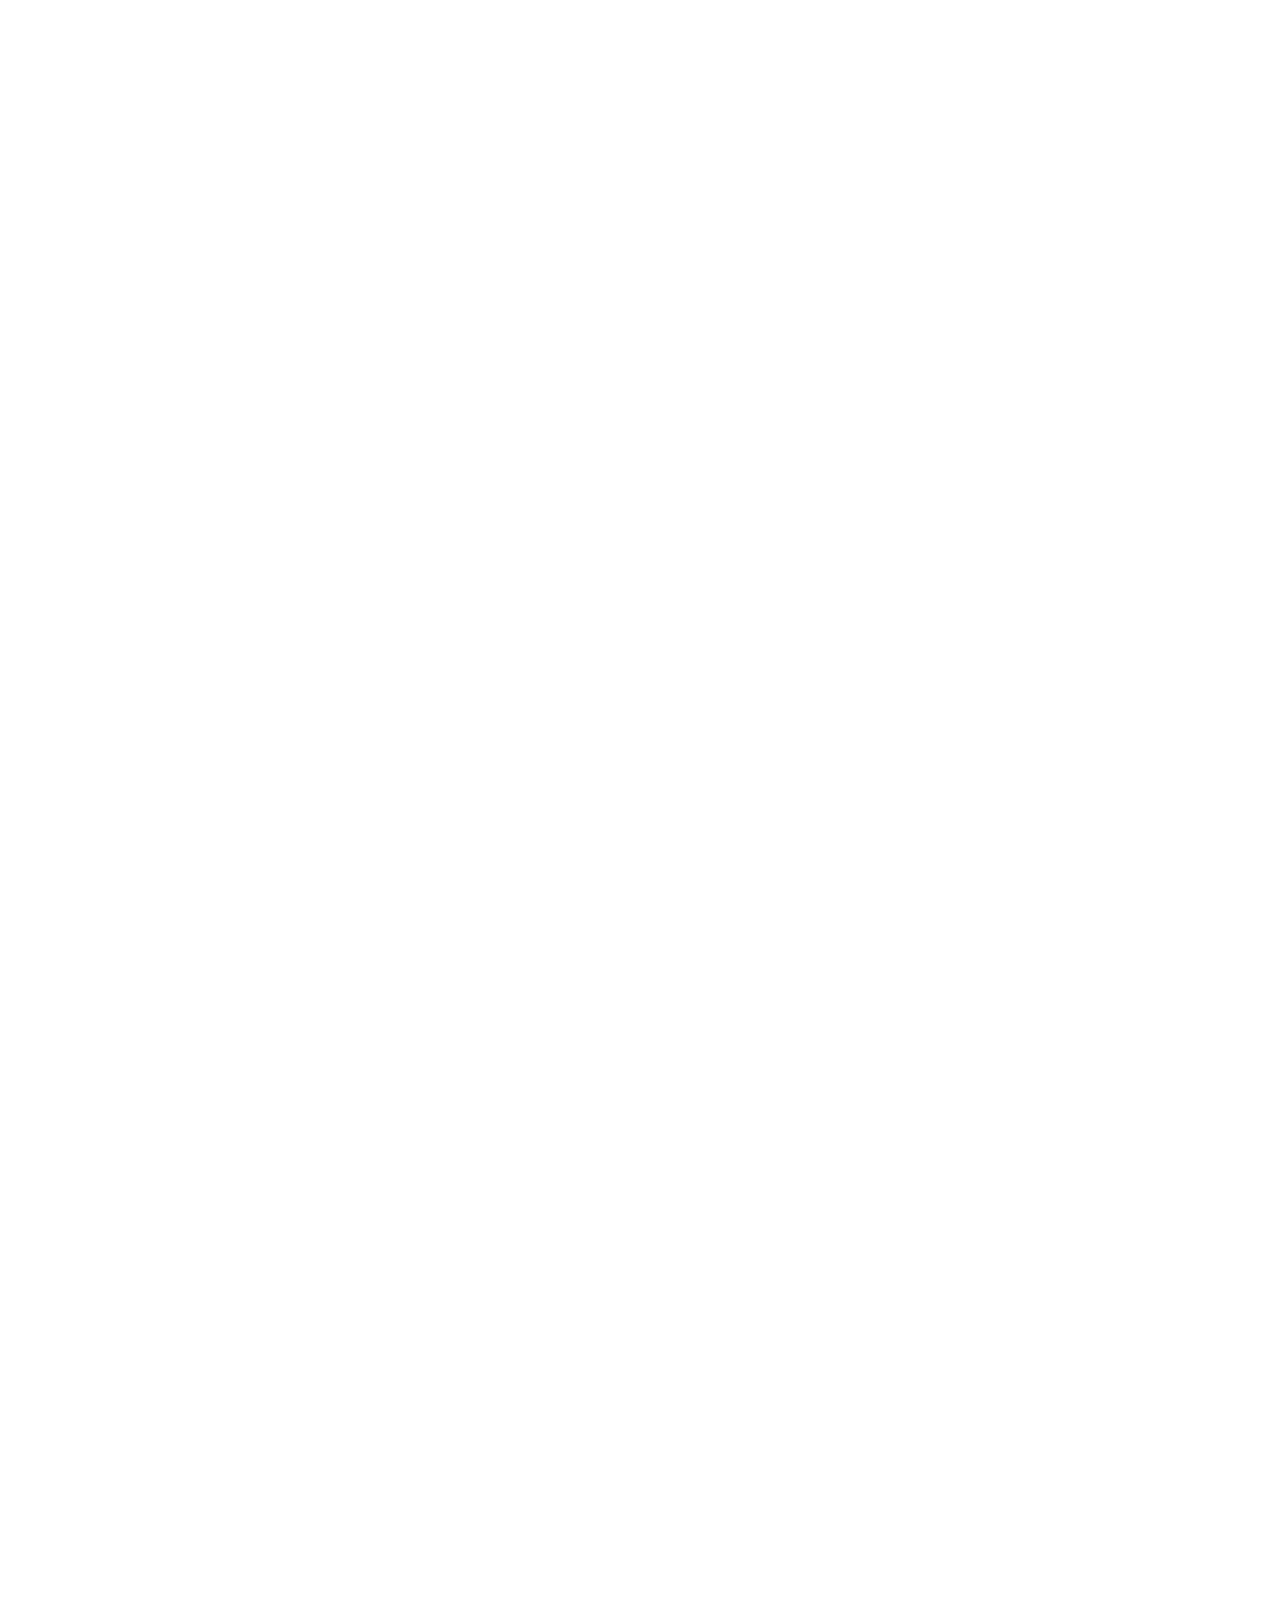
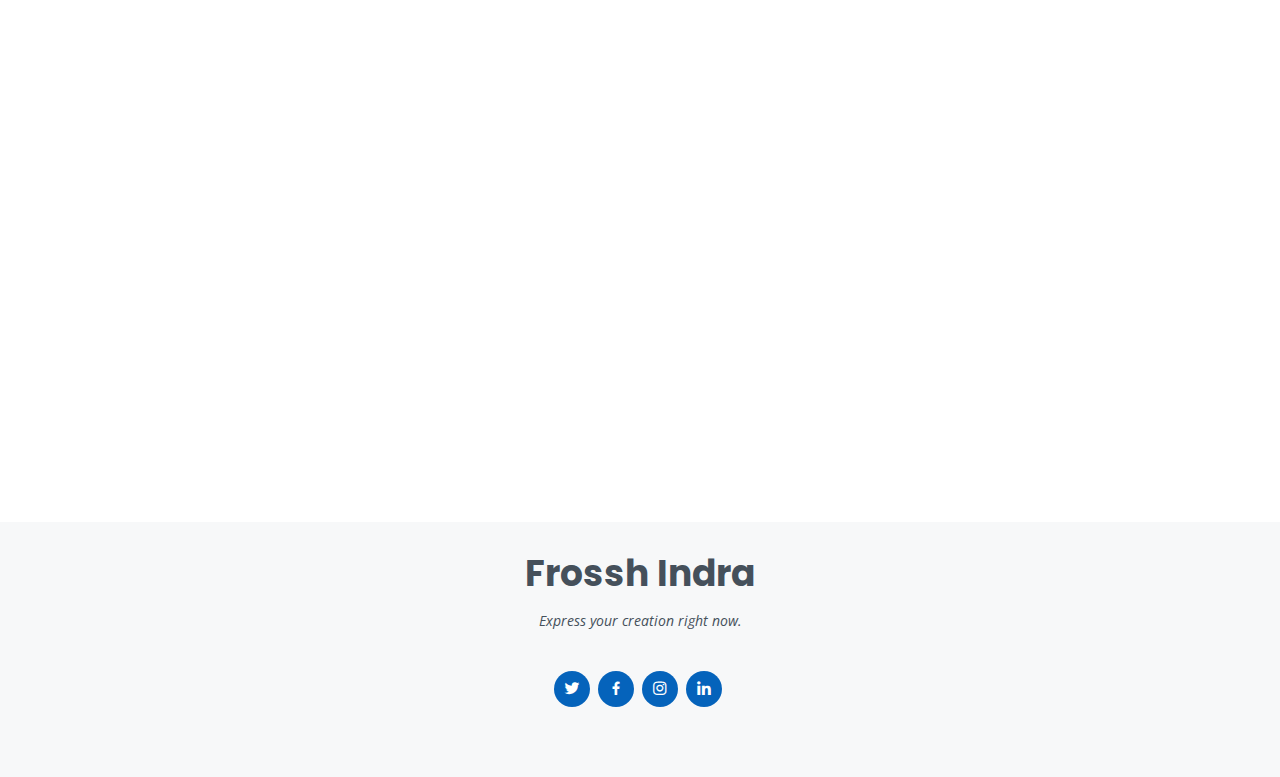
==== commit 393df791: "main" ====
--- a/Porta_indra/index.html
+++ b/Porta_indra/index.html
@@ -124,7 +124,7 @@
 
         <div class="section-title">
           <h2>Facts</h2>
-          <p>Magnam dolores commodi suscipit. Necessitatibus eius consequatur ex aliquid fuga eum quidem. Sit sint consectetur velit. Quisquam quos quisquam cupiditate. Et nemo qui impedit suscipit alias ea. Quia fugiat sit in iste officiis commodi quidem hic quas.</p>
+          <p>The following is a summary of my work so far.</p>
         </div>
 
         <div class="row">
@@ -132,7 +132,7 @@
           <div class="col-lg-3 col-md-6">
             <div class="count-box">
               <i class="bi bi-emoji-smile"></i>
-              <span data-purecounter-start="0" data-purecounter-end="232" data-purecounter-duration="1" class="purecounter"></span>
+              <span data-purecounter-start="0" data-purecounter-end="221" data-purecounter-duration="1" class="purecounter"></span>
               <p>Happy Clients</p>
             </div>
           </div>
@@ -140,7 +140,7 @@
           <div class="col-lg-3 col-md-6 mt-5 mt-md-0">
             <div class="count-box">
               <i class="bi bi-journal-richtext"></i>
-              <span data-purecounter-start="0" data-purecounter-end="521" data-purecounter-duration="1" class="purecounter"></span>
+              <span data-purecounter-start="0" data-purecounter-end="1132" data-purecounter-duration="1" class="purecounter"></span>
               <p>Projects</p>
             </div>
           </div>
@@ -148,7 +148,7 @@
           <div class="col-lg-3 col-md-6 mt-5 mt-lg-0">
             <div class="count-box">
               <i class="bi bi-headset"></i>
-              <span data-purecounter-start="0" data-purecounter-end="1463" data-purecounter-duration="1" class="purecounter"></span>
+              <span data-purecounter-start="0" data-purecounter-end="1220" data-purecounter-duration="1" class="purecounter"></span>
               <p>Hours Of Support</p>
             </div>
           </div>
@@ -156,7 +156,7 @@
           <div class="col-lg-3 col-md-6 mt-5 mt-lg-0">
             <div class="count-box">
               <i class="bi bi-award"></i>
-              <span data-purecounter-start="0" data-purecounter-end="25" data-purecounter-duration="1" class="purecounter"></span>
+              <span data-purecounter-start="0" data-purecounter-end="17" data-purecounter-duration="1" class="purecounter"></span>
               <p>Awards</p>
             </div>
           </div>
@@ -172,7 +172,7 @@
 
         <div class="section-title">
           <h2>Skills</h2>
-          <p>Magnam dolores commodi suscipit. Necessitatibus eius consequatur ex aliquid fuga eum quidem. Sit sint consectetur velit. Quisquam quos quisquam cupiditate. Et nemo qui impedit suscipit alias ea. Quia fugiat sit in iste officiis commodi quidem hic quas.</p>
+          <p>here is a percentage of my skills in running familiar design applications.</p>
         </div>
 
         <div class="row skills-content">
@@ -180,23 +180,23 @@
           <div class="col-lg-6">
 
             <div class="progress">
-              <span class="skill">HTML <i class="val">100%</i></span>
+              <span class="skill">Photoshop <i class="val">98%</i></span>
               <div class="progress-bar-wrap">
-                <div class="progress-bar" role="progressbar" aria-valuenow="100" aria-valuemin="0" aria-valuemax="100"></div>
+                <div class="progress-bar" role="progressbar" aria-valuenow="98" aria-valuemin="0" aria-valuemax="100"></div>
               </div>
             </div>
 
             <div class="progress">
-              <span class="skill">CSS <i class="val">90%</i></span>
+              <span class="skill">Premiere Pro <i class="val">90%</i></span>
               <div class="progress-bar-wrap">
                 <div class="progress-bar" role="progressbar" aria-valuenow="90" aria-valuemin="0" aria-valuemax="100"></div>
               </div>
             </div>
 
             <div class="progress">
-              <span class="skill">JavaScript <i class="val">75%</i></span>
+              <span class="skill">After Effect <i class="val">82%</i></span>
               <div class="progress-bar-wrap">
-                <div class="progress-bar" role="progressbar" aria-valuenow="75" aria-valuemin="0" aria-valuemax="100"></div>
+                <div class="progress-bar" role="progressbar" aria-valuenow="82" aria-valuemin="0" aria-valuemax="100"></div>
               </div>
             </div>
 
@@ -205,21 +205,21 @@
           <div class="col-lg-6">
 
             <div class="progress">
-              <span class="skill">PHP <i class="val">80%</i></span>
+              <span class="skill">Paint Tool SAI <i class="val">99%</i></span>
               <div class="progress-bar-wrap">
-                <div class="progress-bar" role="progressbar" aria-valuenow="80" aria-valuemin="0" aria-valuemax="100"></div>
+                <div class="progress-bar" role="progressbar" aria-valuenow="99" aria-valuemin="0" aria-valuemax="100"></div>
               </div>
             </div>
 
             <div class="progress">
-              <span class="skill">WordPress/CMS <i class="val">90%</i></span>
+              <span class="skill">WordPress/Berdu <i class="val">90%</i></span>
               <div class="progress-bar-wrap">
                 <div class="progress-bar" role="progressbar" aria-valuenow="90" aria-valuemin="0" aria-valuemax="100"></div>
               </div>
             </div>
 
             <div class="progress">
-              <span class="skill">Photoshop <i class="val">55%</i></span>
+              <span class="skill">Java-Based Programs <i class="val">55%</i></span>
               <div class="progress-bar-wrap">
                 <div class="progress-bar" role="progressbar" aria-valuenow="55" aria-valuemin="0" aria-valuemax="100"></div>
               </div>
@@ -238,7 +238,7 @@
 
         <div class="section-title">
           <h2>Resume</h2>
-          <p>Magnam dolores commodi suscipit. Necessitatibus eius consequatur ex aliquid fuga eum quidem. Sit sint consectetur velit. Quisquam quos quisquam cupiditate. Et nemo qui impedit suscipit alias ea. Quia fugiat sit in iste officiis commodi quidem hic quas.</p>
+          <p></p>
         </div>
 
         <div class="row">
--- a/Porta_indra/assets/css/style.css
+++ b/Porta_indra/assets/css/style.css
@@ -43,7 +43,7 @@
   right: 15px;
   bottom: 15px;
   z-index: 996;
-  background: #0563bb;
+  background: #5a5a5a;
   width: 40px;
   height: 40px;
   border-radius: 50px;
@@ -57,7 +57,7 @@
 }
 
 .back-to-top:hover {
-  background: #0678e3;
+  background: #45505b;
   color: #fff;
 }
 
@@ -451,7 +451,7 @@
   left: 50%;
   transform: translateX(-50%);
   font-size: 24px;
-  background: #0563bb;
+  background: #5a5a5a;
   color: #fff;
   border-radius: 50px;
   display: inline-flex;
@@ -508,7 +508,7 @@
   width: 1px;
   height: 10px;
   transition: 0.9s;
-  background-color: #0563bb;
+  background-color: #f5751f;
 }
 
 /*--------------------------------------------------------------
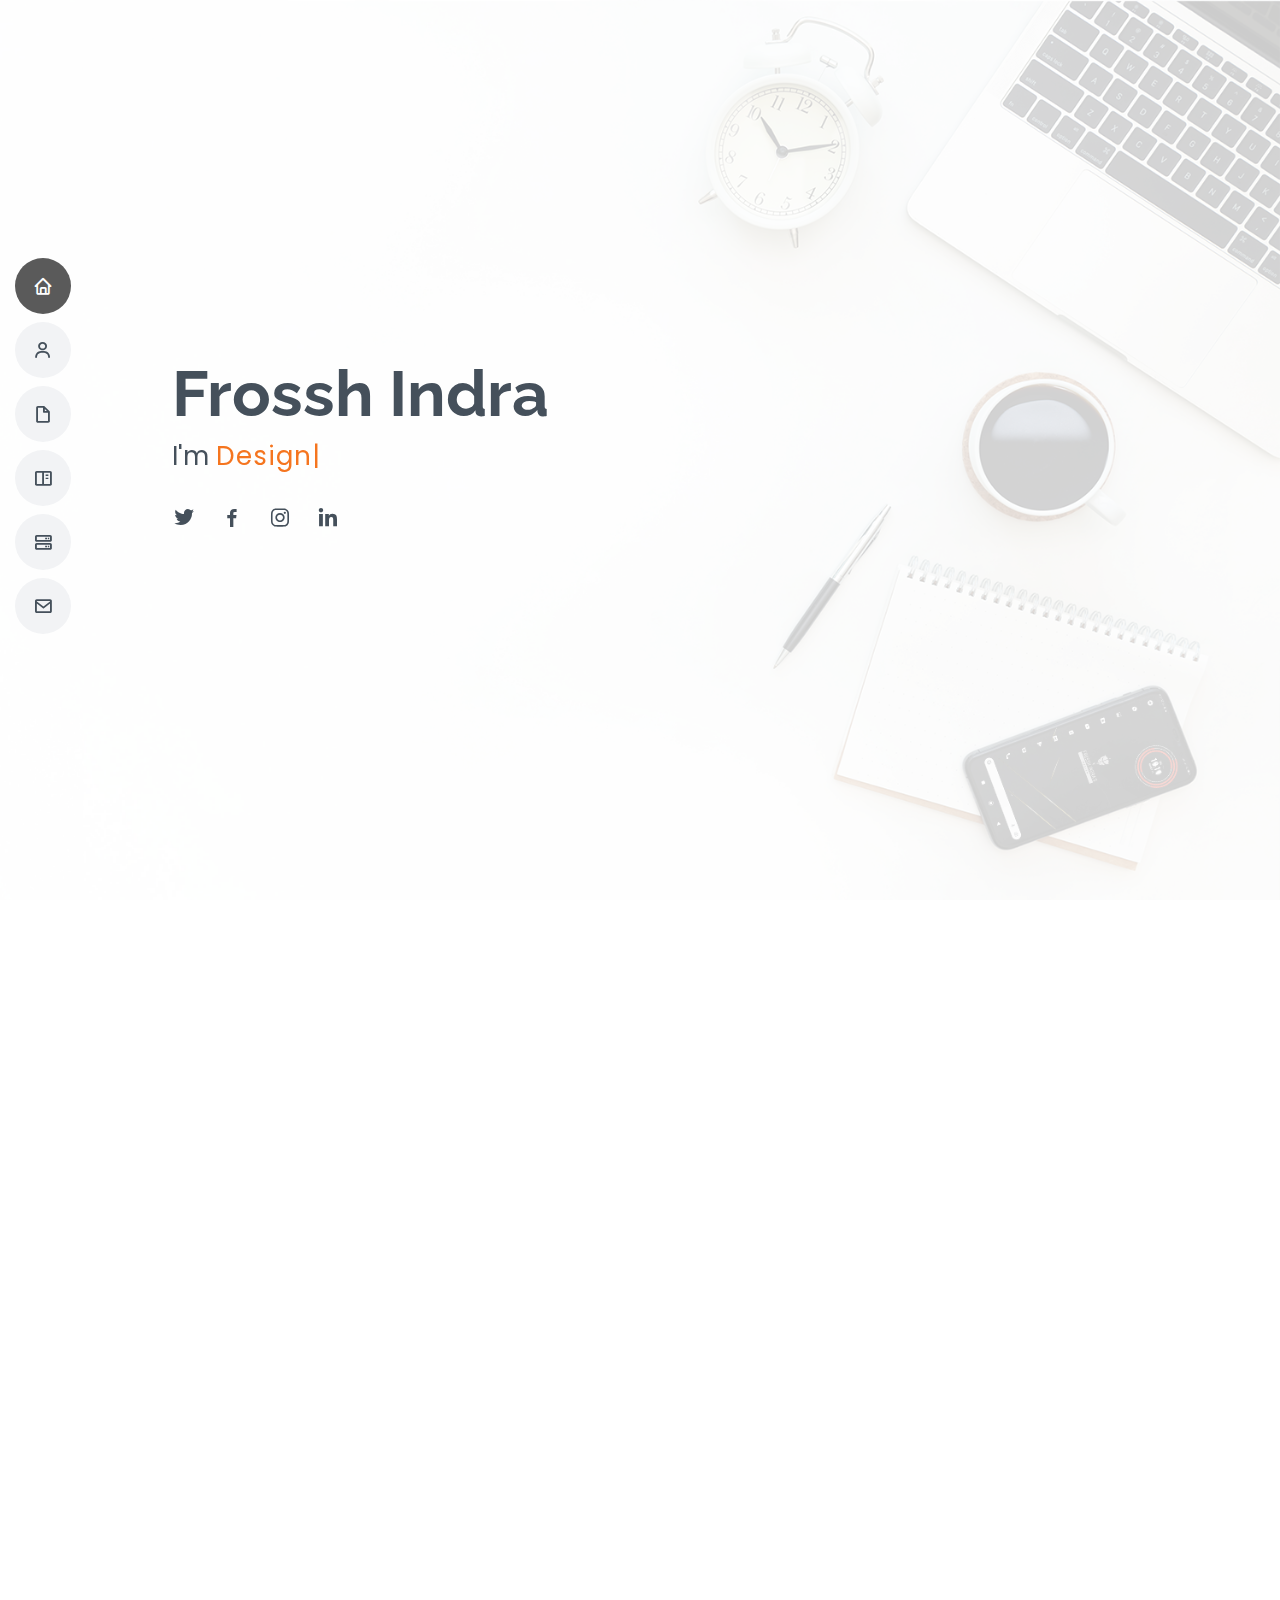
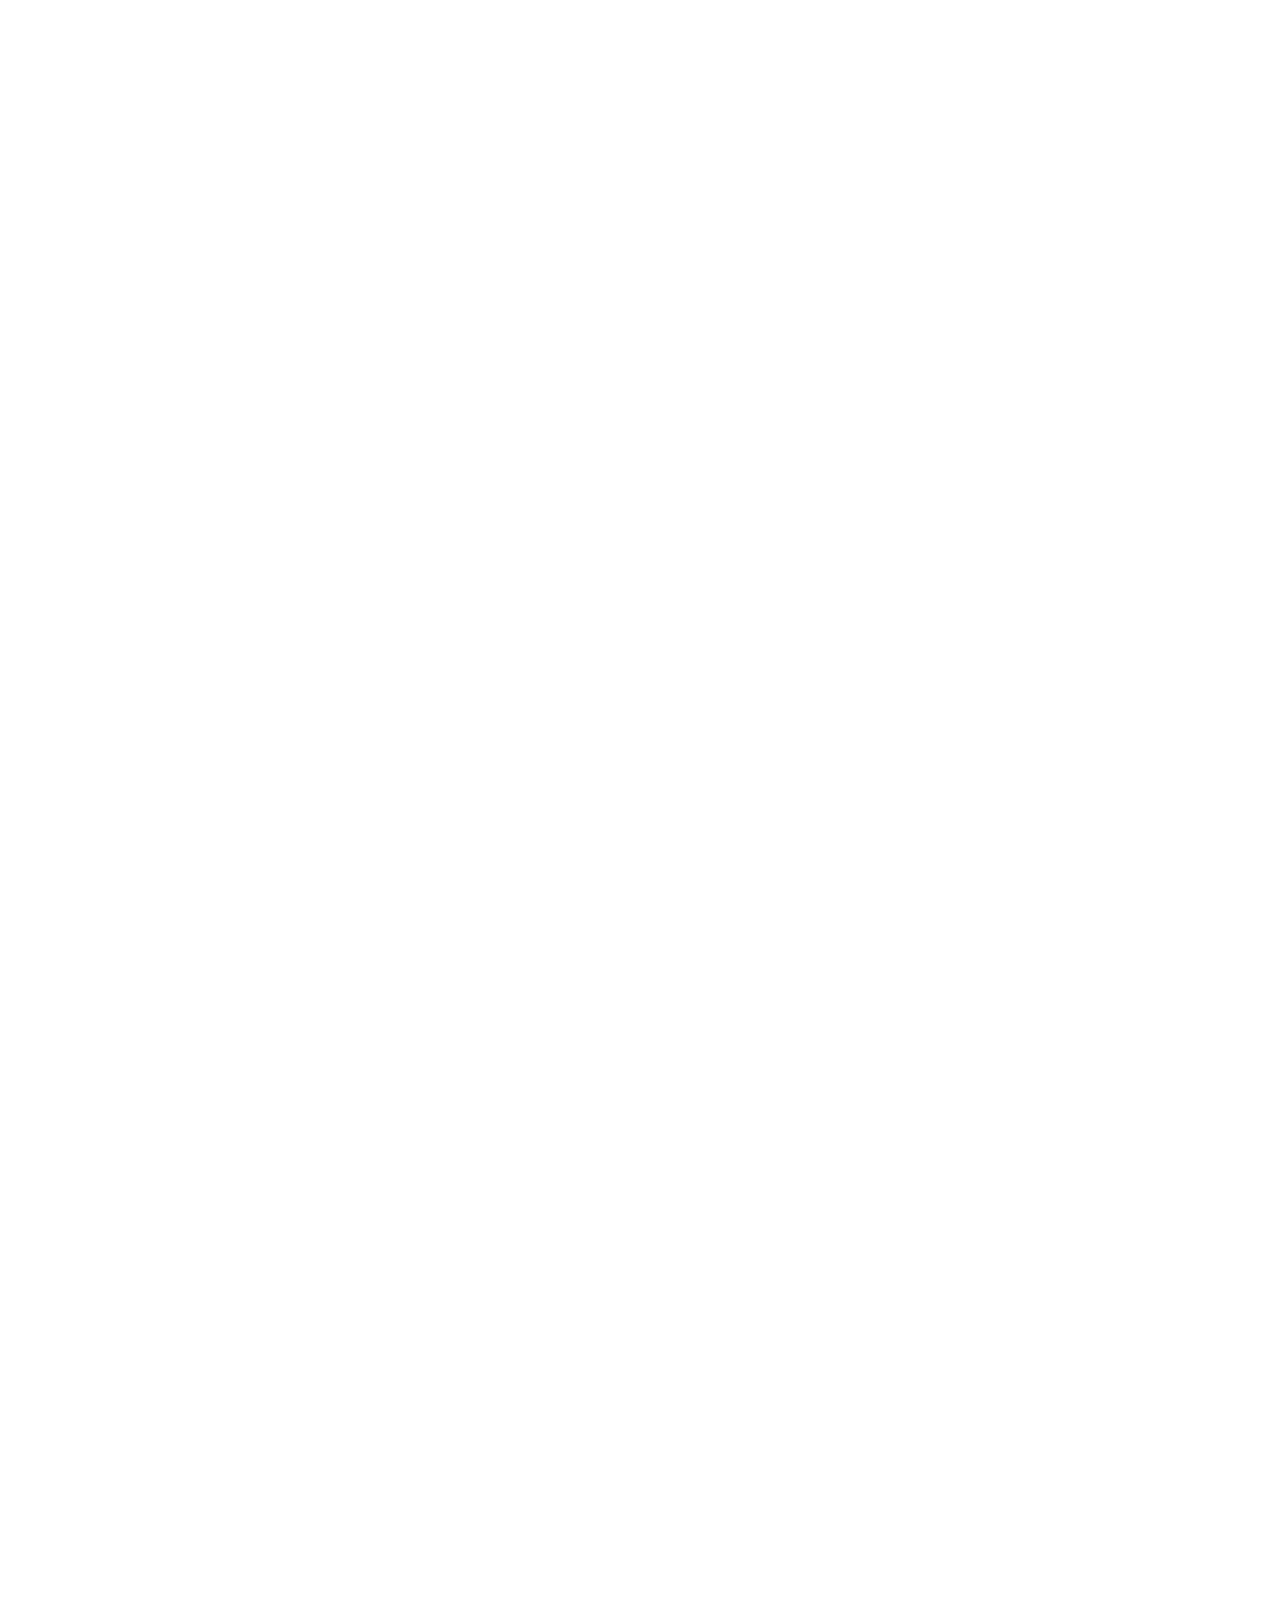
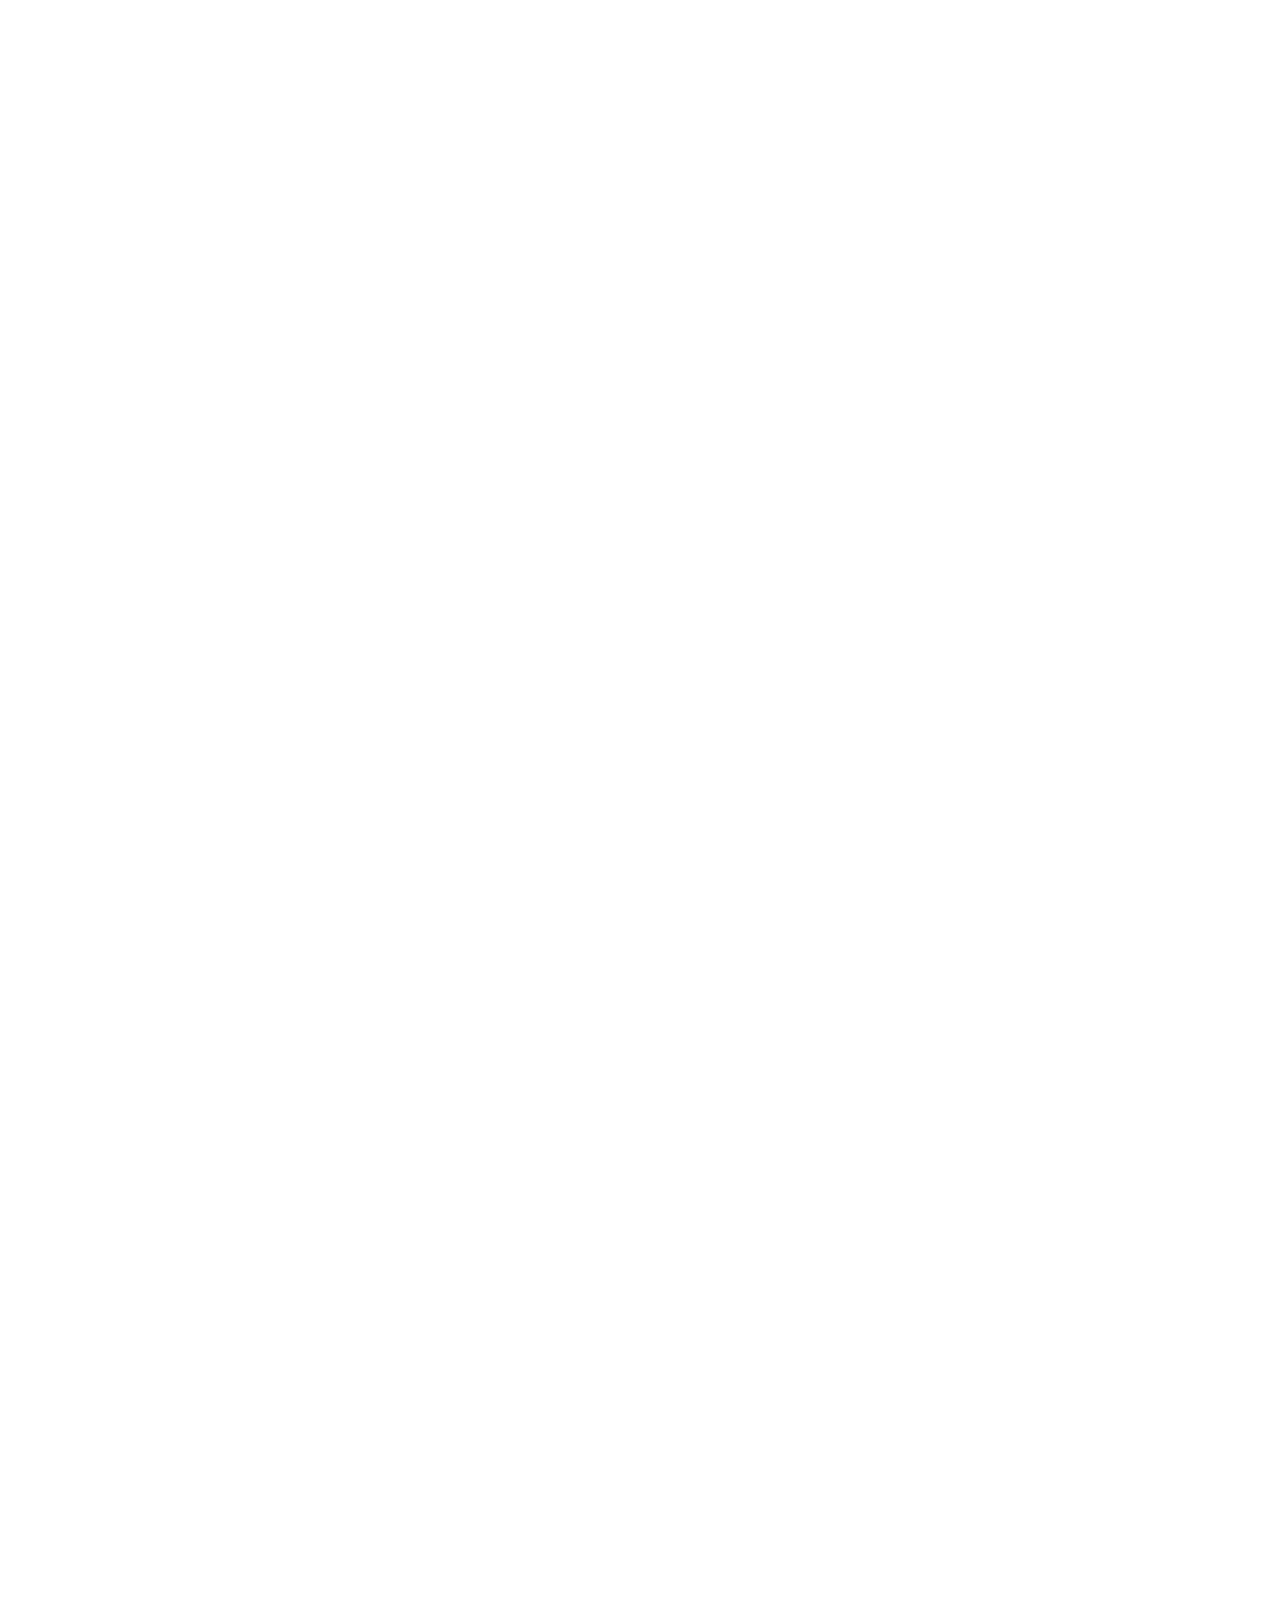
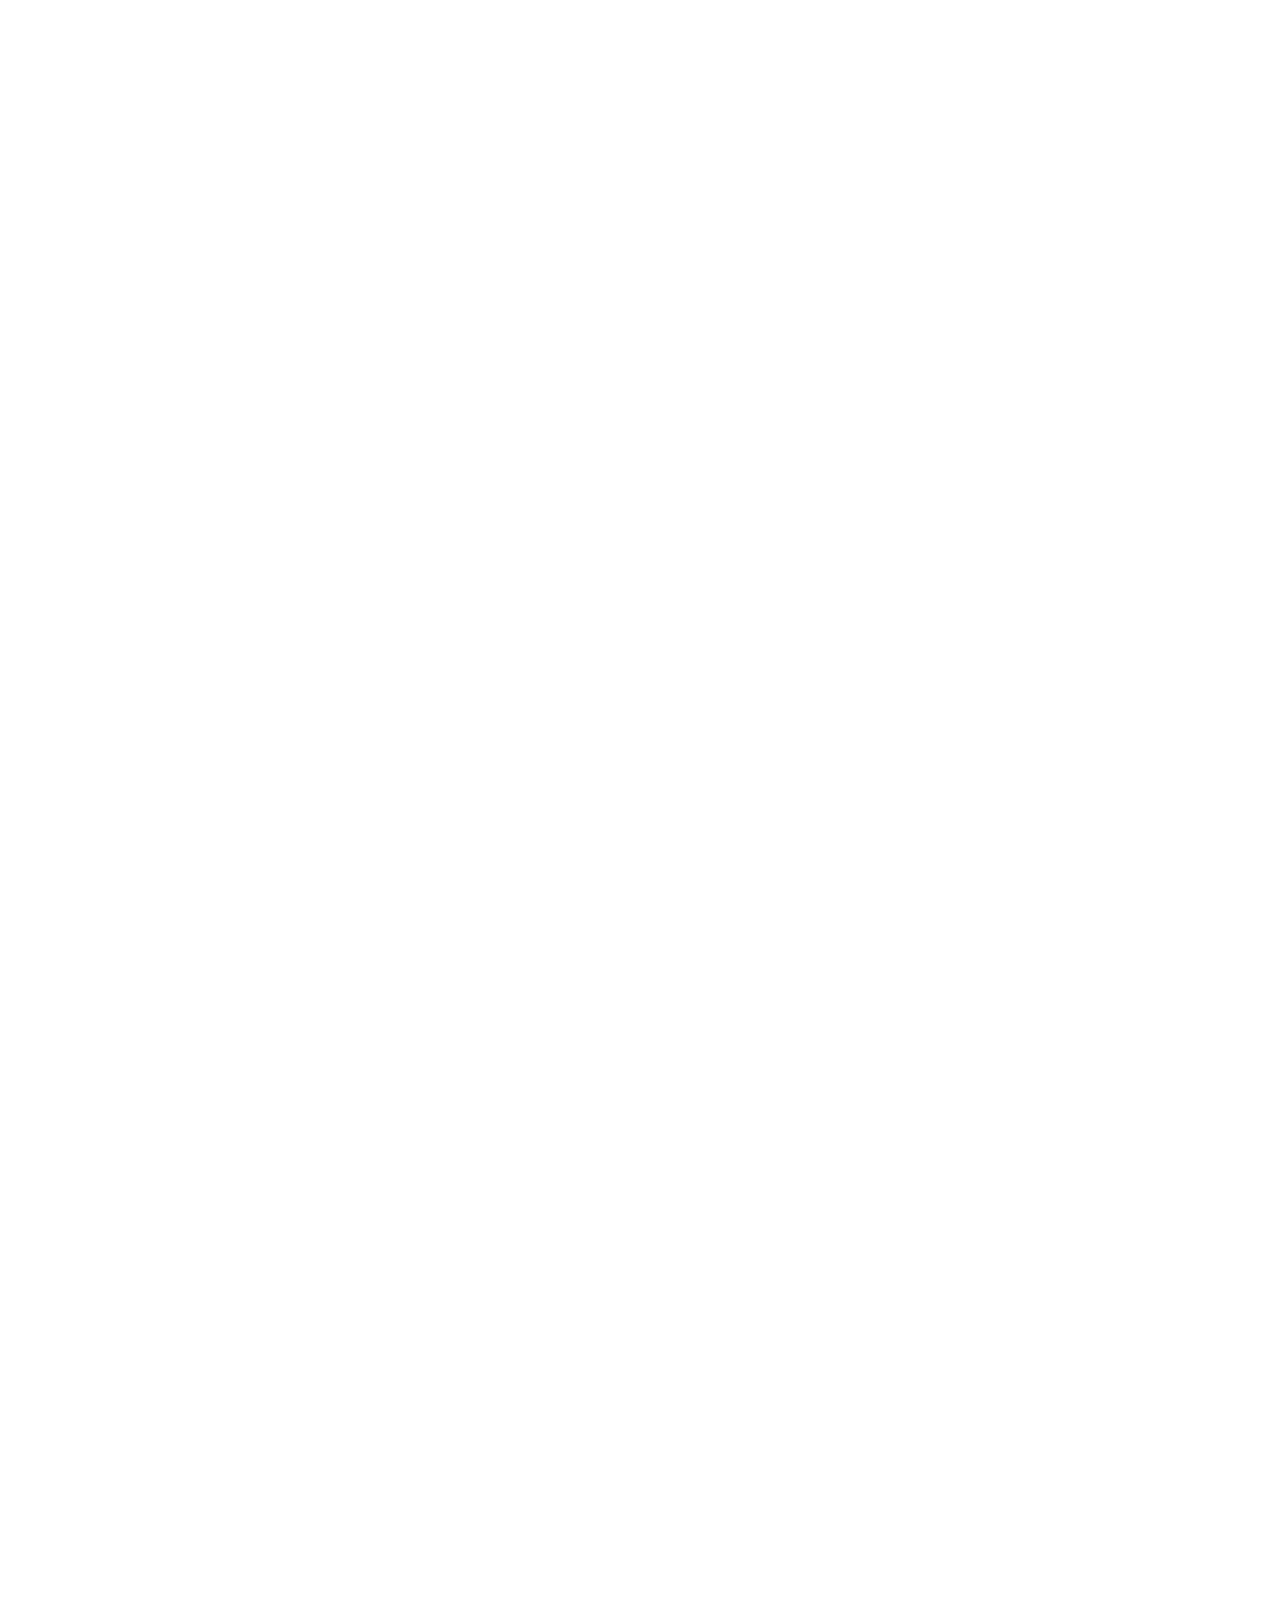
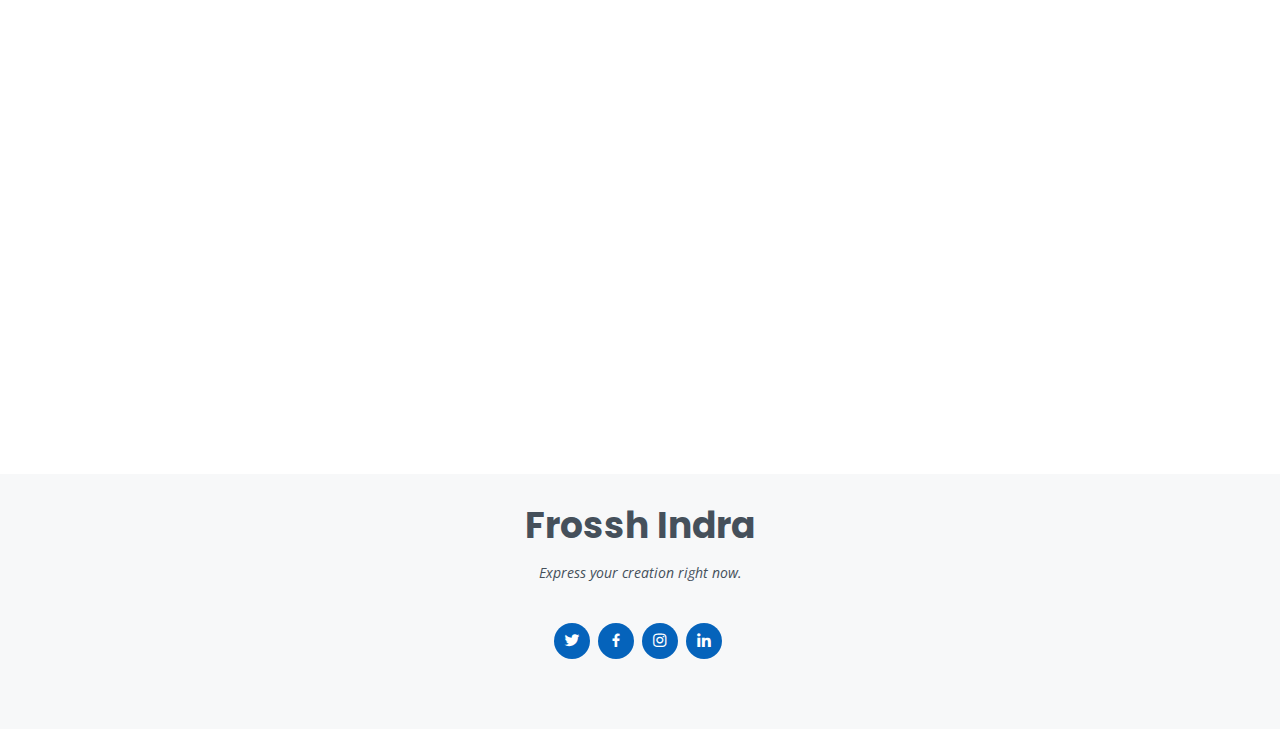
==== commit 47d32157: "12211" ====
--- a/Porta_indra/index.html
+++ b/Porta_indra/index.html
@@ -245,21 +245,21 @@
           <div class="col-lg-6">
             <h3 class="resume-title">Sumary</h3>
             <div class="resume-item pb-0">
-              <h4>Brandon Johnson</h4>
-              <p><em>Innovative and deadline-driven Graphic Designer with 3+ years of experience designing and developing user-centered digital/print marketing material from initial concept to final, polished deliverable.</em></p>
+              <h4>I Gusti Indra (Frossh Indra)</h4> 
+              <p><em>Innovative and deadline-driven Graphic Designer with planty years of experience designing and developing user-centered Digital Editing material from initial concept to final.</em></p>
               <ul>
-                <li>Portland par 127,Orlando, FL</li>
-                <li>(123) 456-7891</li>
-                <li>alice.barkley@example.com</li>
+                <li>Surabaya, East Java, Id</li>
+                <li>(+62) 8953 3705 6272</li>
+                <li>indra.wardhana77@gmail.com</li>
               </ul>
             </div>
 
             <h3 class="resume-title">Education</h3>
             <div class="resume-item">
-              <h4>Master of Fine Arts &amp; Graphic Design</h4>
-              <h5>2015 - 2016</h5>
-              <p><em>Rochester Institute of Technology, Rochester, NY</em></p>
-              <p>Qui deserunt veniam. Et sed aliquam labore tempore sed quisquam iusto autem sit. Ea vero voluptatum qui ut dignissimos deleniti nerada porti sand markend</p>
+              <h4>bachelor of informatics &amp; Graphic Design</h4>
+              <h5>2020 - 2024</h5>
+              <p><em>LP3I College Sidoarjo</em></p>
+              <p>ya gitu</p>
             </div>
             <div class="resume-item">
               <h4>Bachelor of Fine Arts &amp; Graphic Design</h4>
@@ -304,7 +304,7 @@
 
         <div class="section-title">
           <h2>Portfolio</h2>
-          <p>Magnam dolores commodi suscipit. Necessitatibus eius consequatur ex aliquid fuga eum quidem. Sit sint consectetur velit. Quisquam quos quisquam cupiditate. Et nemo qui impedit suscipit alias ea. Quia fugiat sit in iste officiis commodi quidem hic quas.</p>
+          <p></p>
         </div>
 
         <div class="row">
--- a/Porta_indra/assets/css/style.css
+++ b/Porta_indra/assets/css/style.css
@@ -525,7 +525,7 @@
 .resume .resume-item {
   padding: 0 0 20px 20px;
   margin-top: -2px;
-  border-left: 2px solid #0563bb;
+  border-left: 2px solid #ff5828;
   position: relative;
 }
 
@@ -535,7 +535,7 @@
   font-weight: 600;
   text-transform: uppercase;
   font-family: "Poppins", sans-serif;
-  color: #0563bb;
+  color: #ed3c0d;
   margin-bottom: 10px;
 }
 
@@ -569,7 +569,7 @@
   left: -9px;
   top: 0;
   background: #fff;
-  border: 2px solid #0563bb;
+  border: 2px solid #f5751f;
 }
 
 /*--------------------------------------------------------------
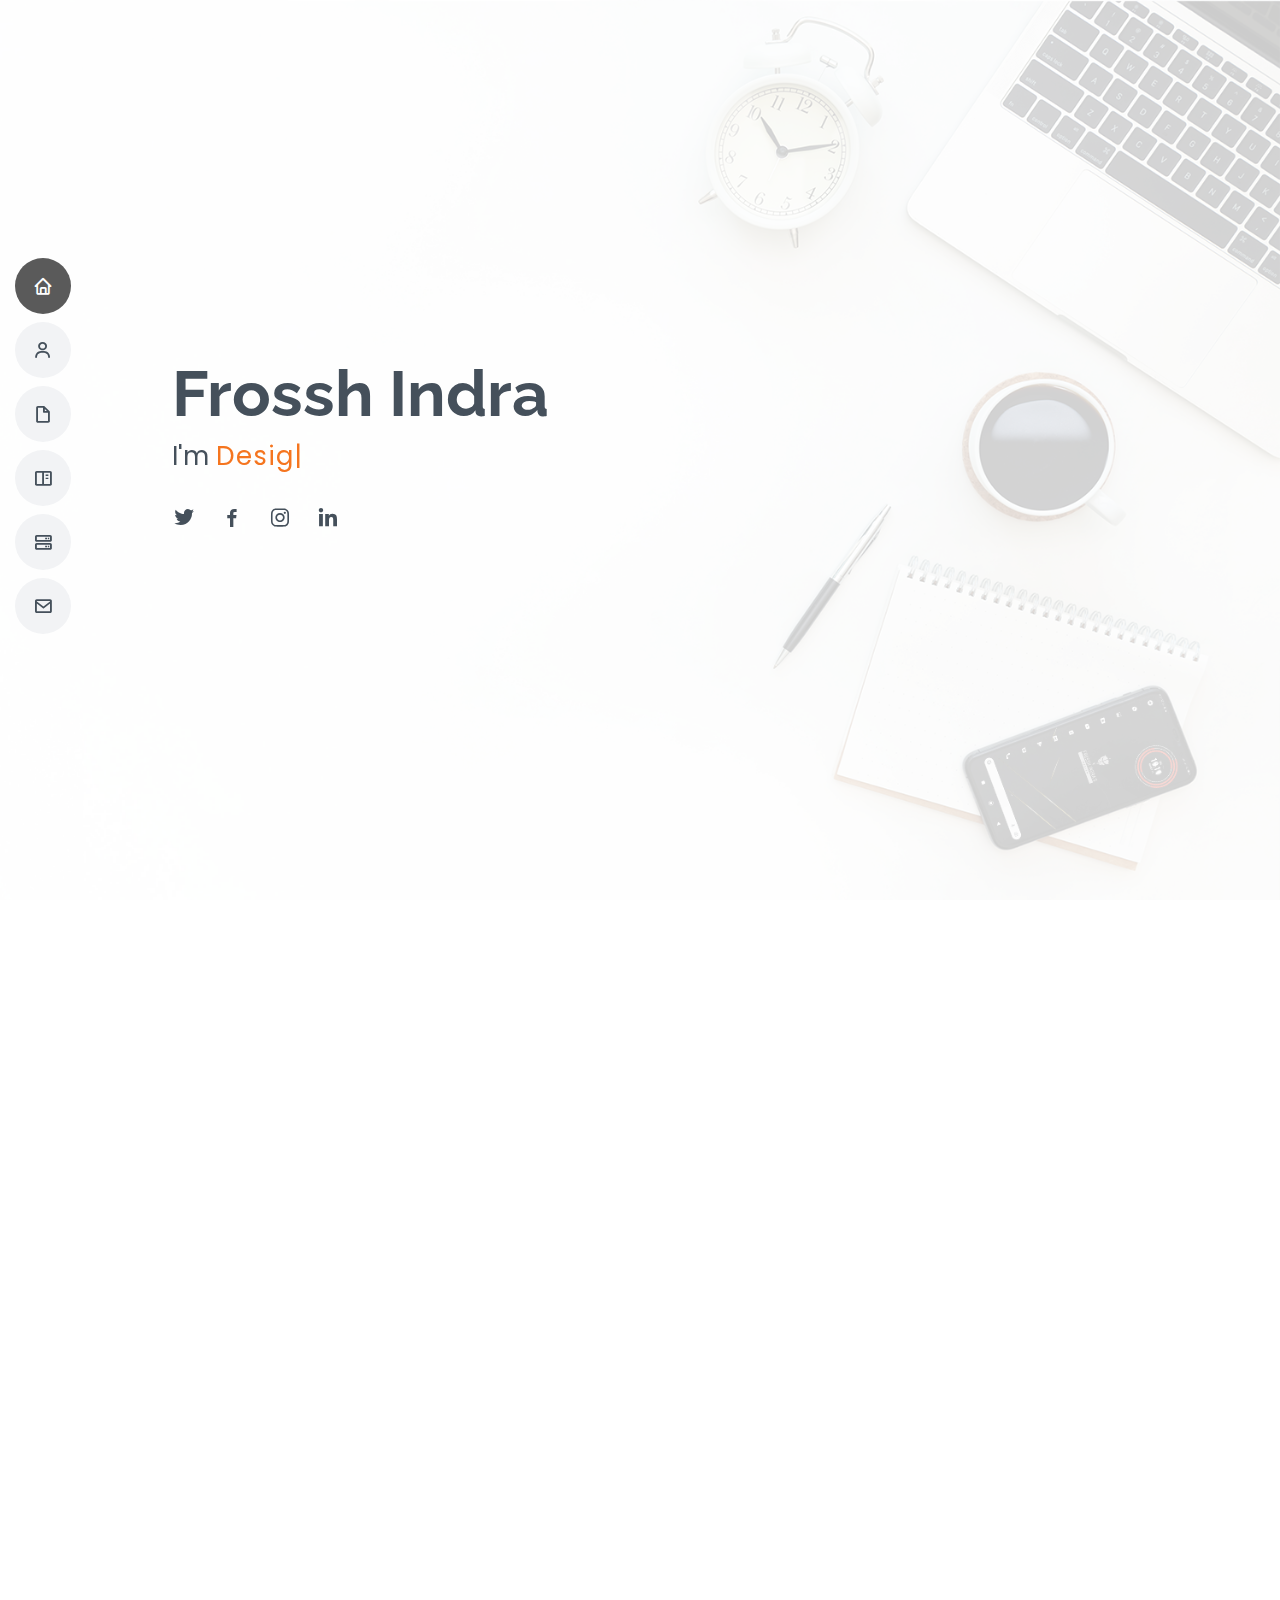
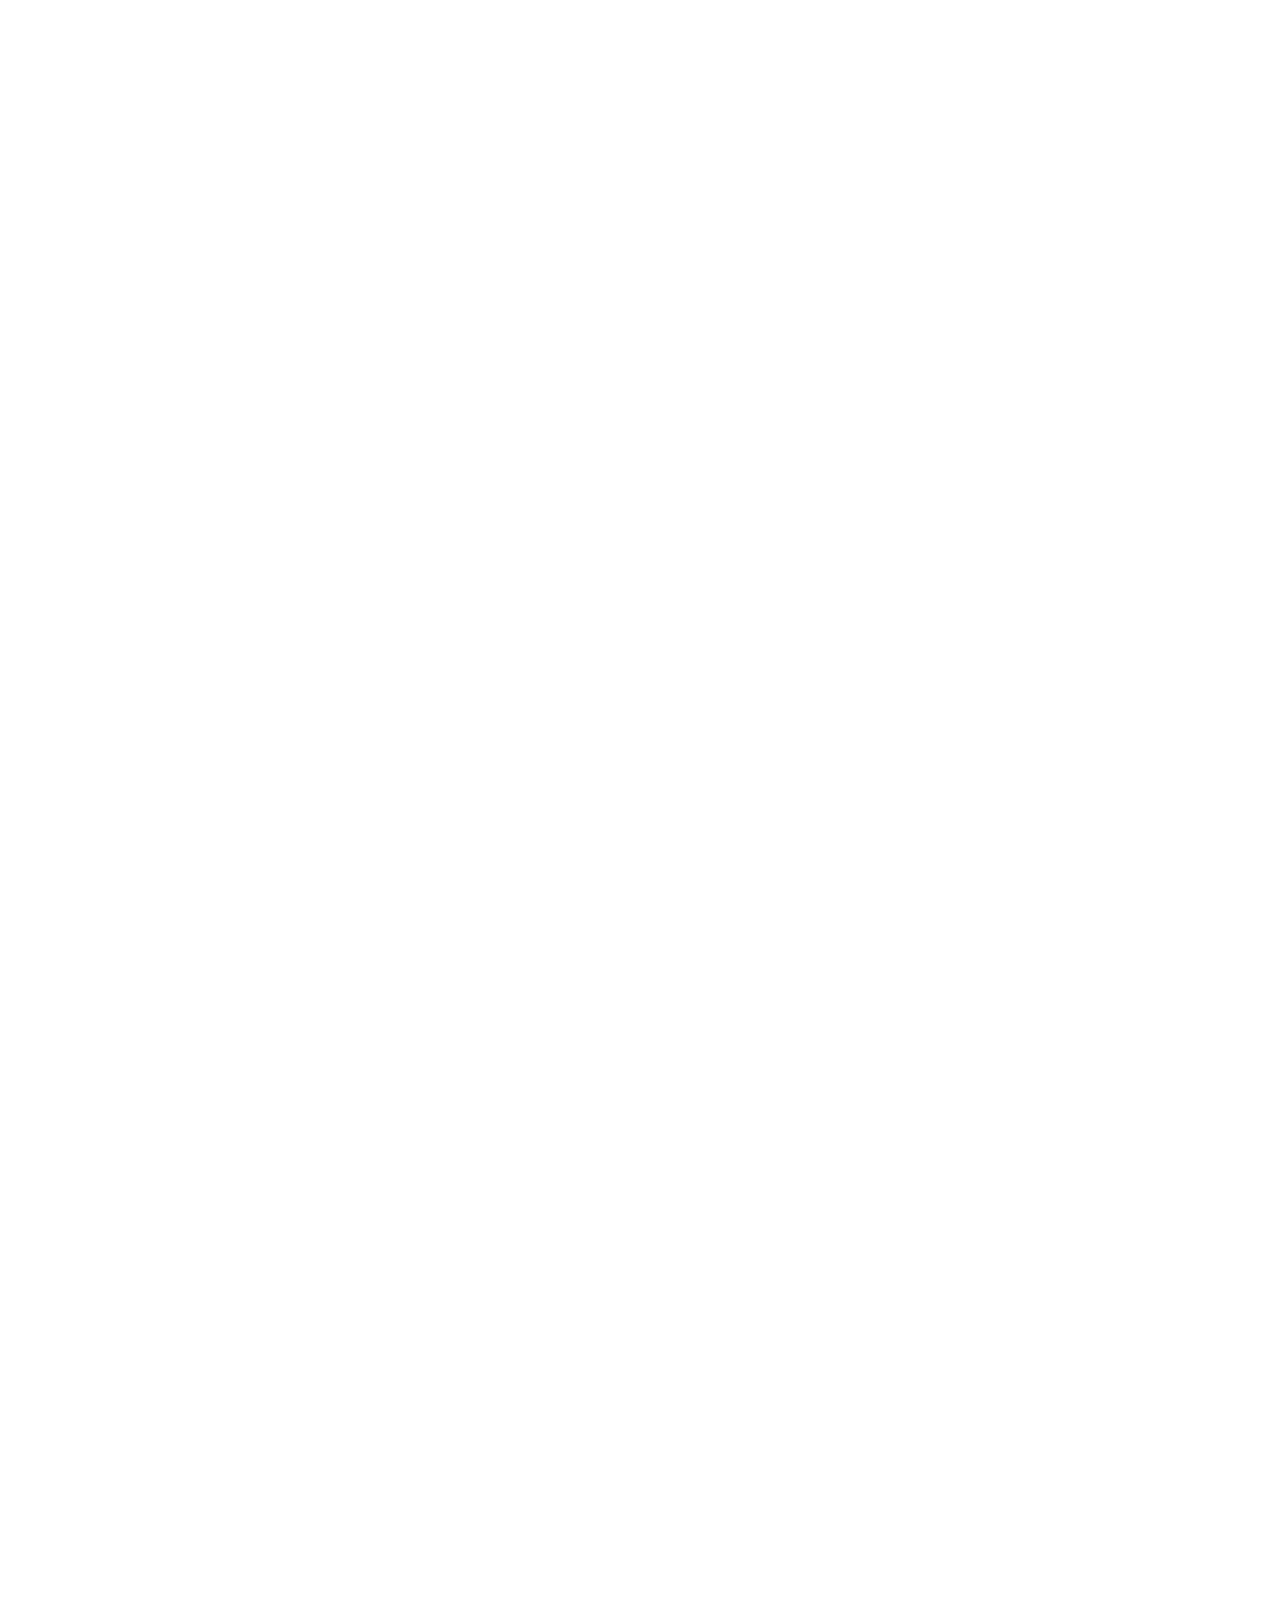
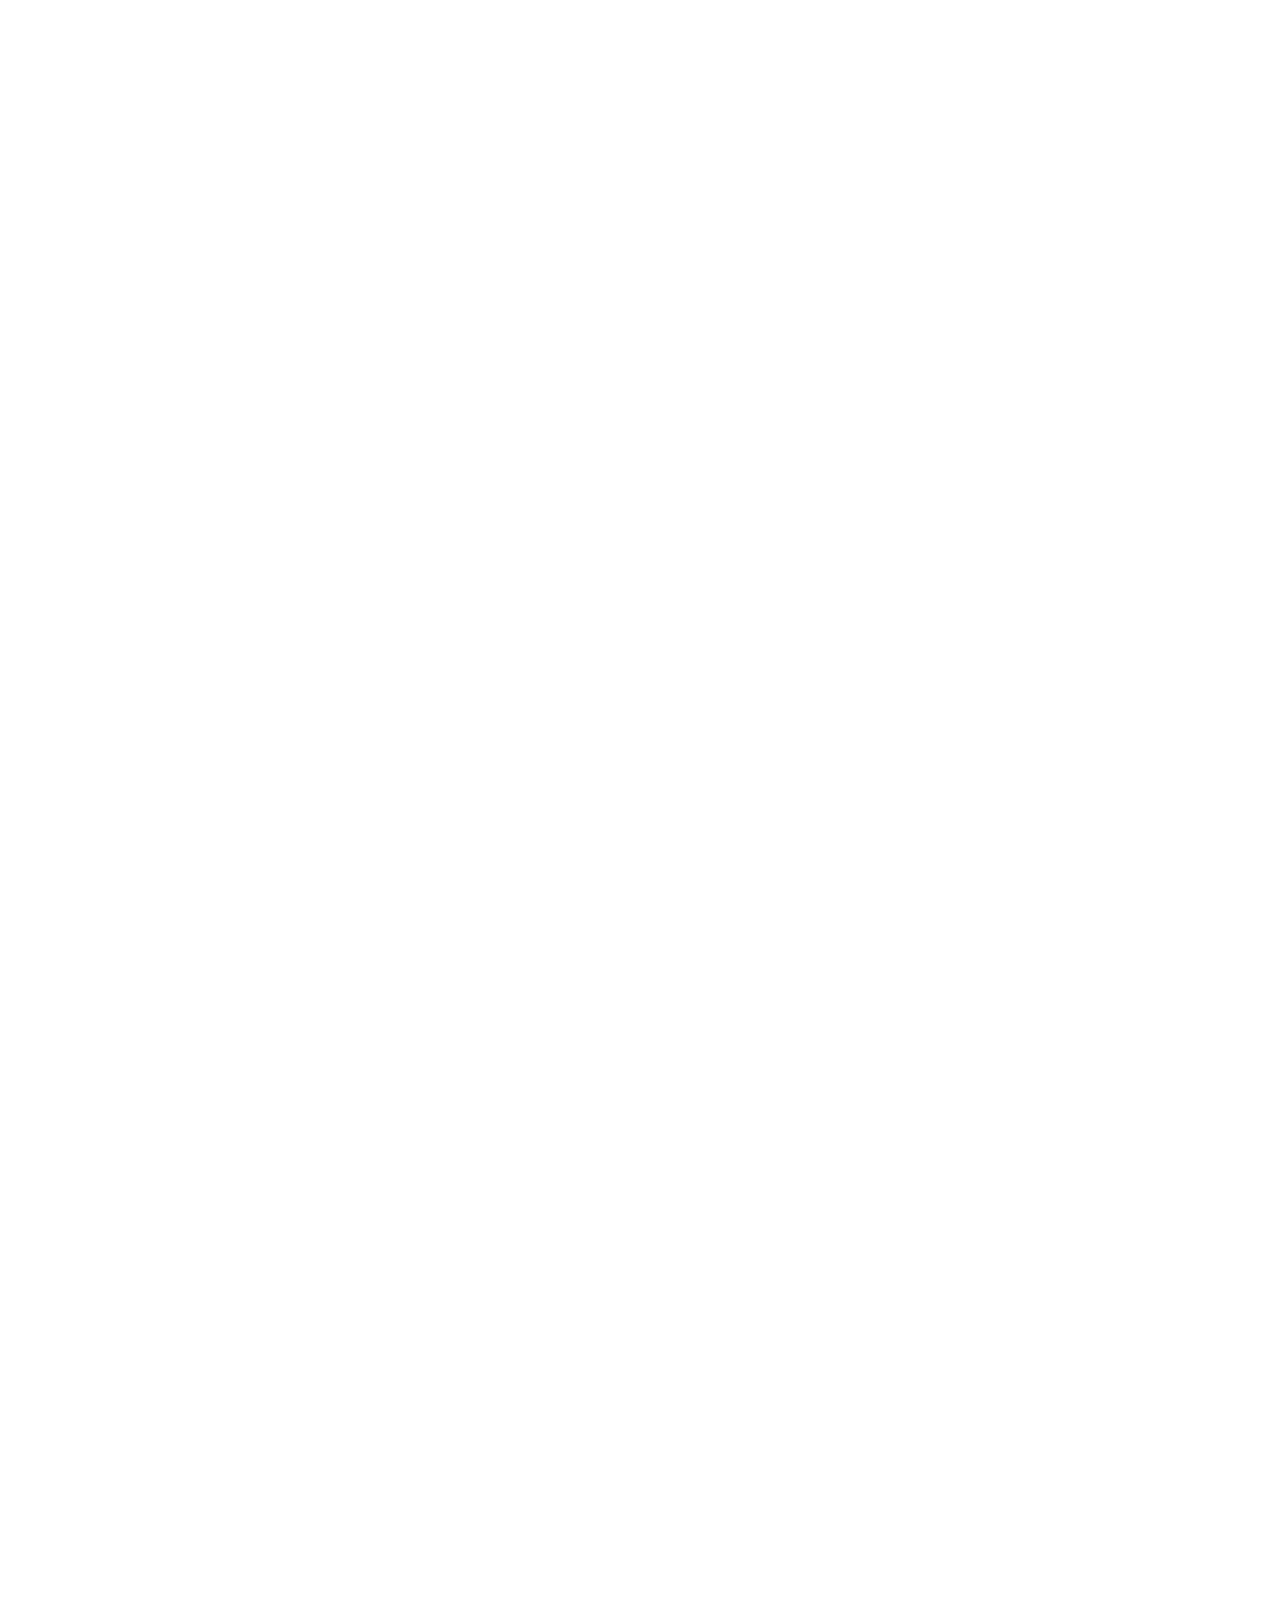
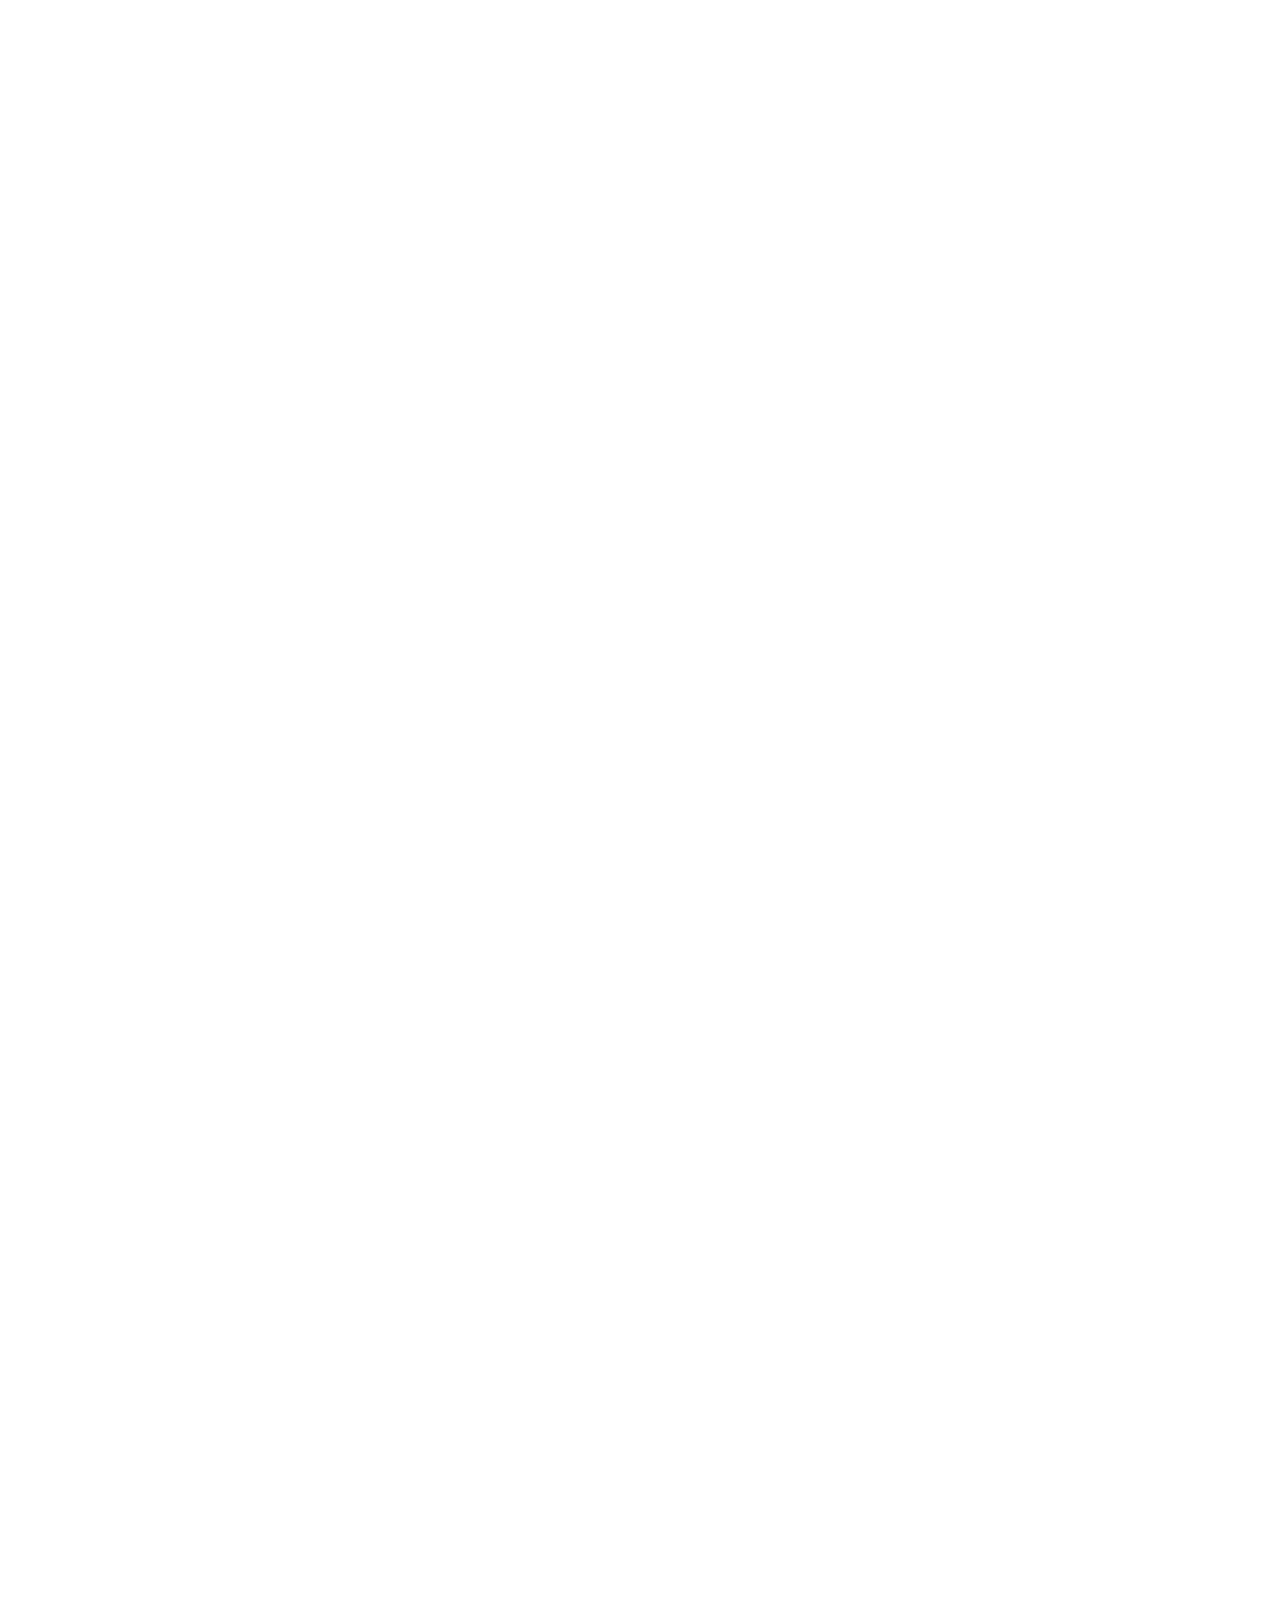
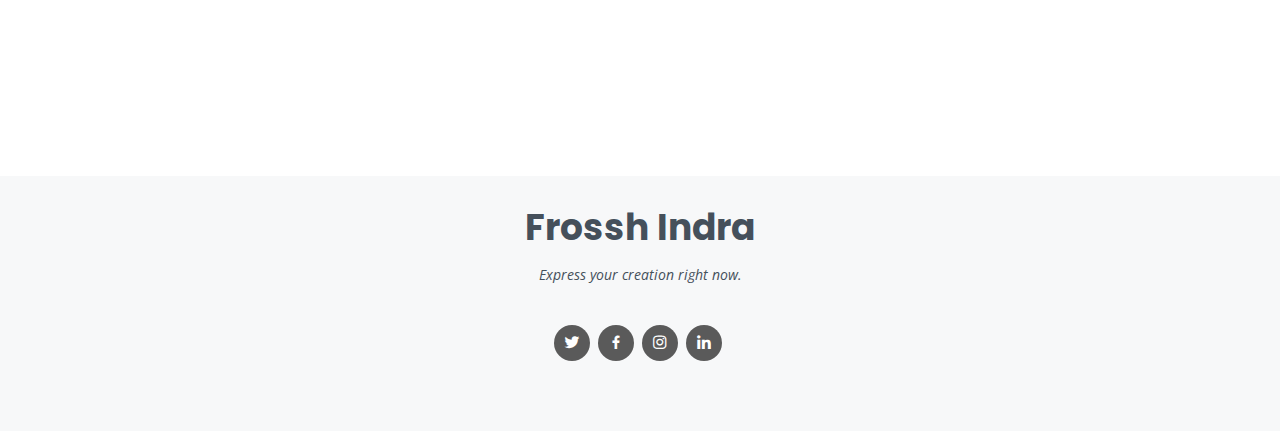
==== commit f2a4b35c: "porto" ====
--- a/Porta_indra/index.html
+++ b/Porta_indra/index.html
@@ -256,40 +256,50 @@
 
             <h3 class="resume-title">Education</h3>
             <div class="resume-item">
-              <h4>bachelor of informatics &amp; Graphic Design</h4>
+              <h4>bachelor of Informatics &amp; Graphic Design</h4>
               <h5>2020 - 2024</h5>
               <p><em>LP3I College Sidoarjo</em></p>
-              <p>ya gitu</p>
+              <p>here I entered in the Visual Multimedia Communication (CMC) major. I studied and improved my design basis, topology, typography, editing as well as modeling.</p>
             </div>
             <div class="resume-item">
-              <h4>Bachelor of Fine Arts &amp; Graphic Design</h4>
-              <h5>2010 - 2014</h5>
-              <p><em>Rochester Institute of Technology, Rochester, NY</em></p>
-              <p>Quia nobis sequi est occaecati aut. Repudiandae et iusto quae reiciendis et quis Eius vel ratione eius unde vitae rerum voluptates asperiores voluptatem Earum molestiae consequatur neque etlon sader mart dila</p>
+              <h4>MultiMedia Major &amp; Graphic Design</h4>
+              <h5>2017 - 2019</h5>
+              <p><em>SMKS PGRI 2 Sidoarjo</em></p>
+              <p>here i learn the basic of design, and operate digital software that familiar for designer, like Adobe, Corel, and Autodesk Programs </p>
             </div>
           </div>
           <div class="col-lg-6">
-            <h3 class="resume-title">Professional Experience</h3>
+            <h3 class="resume-title">Work Experience</h3>
             <div class="resume-item">
-              <h4>Senior graphic design specialist</h4>
-              <h5>2019 - Present</h5>
-              <p><em>Experion, New York, NY </em></p>
+              <h4>Head Editor of News and Broadcasting</h4>
+              <h5>2022 - Present</h5>
+              <p><em>JAVAS.TV </em></p>
               <ul>
-                <li>Lead in the design, development, and implementation of the graphic, layout, and production communication materials</li>
-                <li>Delegate tasks to the 7 members of the design team and provide counsel on all aspects of the project. </li>
-                <li>Supervise the assessment of all graphic materials in order to ensure quality and accuracy of the design</li>
-                <li>Oversee the efficient use of production project budgets ranging from $2,000 - $25,000</li>
+                <li>Develop and Edits News Video</li>
+                <li>Create bumper footage </li>
+                <li>Create customable flyers</li>
+                <li>Manage the website of Javas.tv</li>
+              </ul>
+            </div>
+            <div class="resume-item">
+              <h4>Graphic Editor</h4>
+              <h5>2022 (Internship)</h5>
+              <p><em>INews tv, MNC Company Group</em></p>
+              <ul>
+                <li>Develop and Edits News Video</li>
+                <li>Create bumper footage </li>
+                <li>Create customable flyers</li>
+                <li>Manage the Streaming Screen of Inews</li>
               </ul>
             </div>
             <div class="resume-item">
               <h4>Graphic design specialist</h4>
-              <h5>2017 - 2018</h5>
-              <p><em>Stepping Stone Advertising, New York, NY</em></p>
+              <h5>2018 - 2020</h5>
+              <p><em>Creativa Studio, Gedangan</em></p>
               <ul>
-                <li>Developed numerous marketing programs (logos, brochures,infographics, presentations, and advertisements).</li>
-                <li>Managed up to 5 projects or tasks at a given time while under pressure</li>
-                <li>Recommended and consulted with clients on the most appropriate graphic design</li>
-                <li>Created 4+ design presentations and proposals a month for clients and account managers</li>
+                <li>Shot video and picture footage</li>
+                <li>Edit the aftershot video</li>
+                <li>Set the tools as well</li>
               </ul>
             </div>
           </div>
@@ -311,9 +321,9 @@
           <div class="col-lg-12 d-flex justify-content-center" data-aos="fade-up" data-aos-delay="100">
             <ul id="portfolio-flters">
               <li data-filter="*" class="filter-active">All</li>
-              <li data-filter=".filter-app">App</li>
-              <li data-filter=".filter-card">Card</li>
-              <li data-filter=".filter-web">Web</li>
+              <li data-filter=".filter-app">Logo</li>
+              <li data-filter=".filter-card">Illustration</li>
+              <li data-filter=".filter-web">Web Design</li>
             </ul>
           </div>
         </div>
@@ -322,13 +332,83 @@
 
           <div class="col-lg-4 col-md-6 portfolio-item filter-app">
             <div class="portfolio-wrap">
-              <img src="assets/img/portfolio/portfolio-1.jpg" class="img-fluid" alt="">
-              <div class="portfolio-info">
-                <h4>App 1</h4>
-                <p>App</p>
-                <div class="portfolio-links">
-                  <a href="assets/img/portfolio/portfolio-1.jpg" data-gallery="portfolioGallery" class="portfolio-lightbox" title="App 1"><i class="bx bx-plus"></i></a>
-                  <a href="portfolio-details.html" class="portfolio-details-lightbox" data-glightbox="type: external" title="Portfolio Details"><i class="bx bx-link"></i></a>
+              <img src="assets/img/portfolio/logo.png" class="img-fluid" alt="">
+              <div class="portfolio-info">
+                <h4>Gusti Indra - Logo</h4>
+                <p>Logo</p>
+                <div class="portfolio-links">
+                  <a href="assets/img/portfolio/logo.png" data-gallery="portfolioGallery" class="portfolio-lightbox" title="Gusti Indra - Logo"><i class="bx bx-plus"></i></a>
+                  <a href="portfolio-details.html" data-glightbox="type: external" title="Portfolio Details"><i class="bx bx-link"></i></a>
+                </div>
+              </div>
+            </div>
+          </div>
+
+          <div class="col-lg-4 col-md-6 portfolio-item filter-card">
+            <div class="portfolio-wrap">
+              <img src="assets/img/portfolio/renkomari1.png" class="img-fluid" alt="">
+              <div class="portfolio-info">
+                <h4>Renko & Maribel</h4>
+                <p>Illustration</p>
+                <div class="portfolio-links">
+                  <a href="assets/img/portfolio/renkomari1.png" data-gallery="portfolioGallery" class="portfolio-lightbox" title="Renko & Maribel Fanart"><i class="bx bx-plus"></i></a>
+                  <a href="portfolio-details.html" data-glightbox="type: external" title="Portfolio Details"><i class="bx bx-link"></i></a>
+                </div>
+              </div>
+            </div>
+          </div>
+
+          <div class="col-lg-4 col-md-6 portfolio-item filter-app">
+            <div class="portfolio-wrap">
+              <img src="assets/img/portfolio/Z-log_4.png" class="img-fluid" alt="">
+              <div class="portfolio-info">
+                <h4>Mouz Arts - Logo</h4>
+                <p>logo</p>
+                <div class="portfolio-links">
+                  <a href="assets/img/portfolio/Z-log_4.png" data-gallery="portfolioGallery" class="portfolio-lightbox" title="Mouz Arts"><i class="bx bx-plus"></i></a>
+                  <a href="portfolio-details.html" data-glightbox="type: external" title="Portfolio Details"><i class="bx bx-link"></i></a>
+                </div>
+              </div>
+            </div>
+          </div>
+
+          <div class="col-lg-4 col-md-6 portfolio-item filter-app">
+            <div class="portfolio-wrap">
+              <img src="assets/img/portfolio/NODUSTOLENS-__.png" class="img-fluid" alt="">
+              <div class="portfolio-info">
+                <h4>Nodus Tollens</h4>
+                <p>logo</p>
+                <div class="portfolio-links">
+                  <a href="assets/img/portfolio/NODUSTOLENS-__.png" data-gallery="portfolioGallery" class="portfolio-lightbox" title="Nodus Tollens"><i class="bx bx-plus"></i></a>
+                  <a href="portfolio-details.html" data-glightbox="type: external" title="Portfolio Details"><i class="bx bx-link"></i></a>
+                </div>
+              </div>
+            </div>
+          </div>          
+
+          <div class="col-lg-4 col-md-6 portfolio-item filter-card">
+            <div class="portfolio-wrap">
+              <img src="assets/img/portfolio/vmcs.png" class="img-fluid" alt="">
+              <div class="portfolio-info">
+                <h4>VMC Team</h4>
+                <p>Illustration</p>
+                <div class="portfolio-links">
+                  <a href="assets/img/portfolio/vmcs.png" data-gallery="portfolioGallery" class="portfolio-lightbox" title="VMC Class"><i class="bx bx-plus"></i></a>
+                  <a href="portfolio-details.html" data-glightbox="type: external" title="Portfolio Details"><i class="bx bx-link"></i></a>
+                </div>
+              </div>
+            </div>
+          </div>
+
+          <div class="col-lg-4 col-md-6 portfolio-item filter-card">
+            <div class="portfolio-wrap">
+              <img src="assets/img/portfolio/arien.png" class="img-fluid" alt="">
+              <div class="portfolio-info">
+                <h4>Arien - OC</h4>
+                <p>Illustration</p>
+                <div class="portfolio-links">
+                  <a href="assets/img/portfolio/arien.png" data-gallery="portfolioGallery" class="portfolio-lightbox" title="Arien - OC"><i class="bx bx-plus"></i></a>
+                  <a href="portfolio-details.html" data-glightbox="type: external" title="Portfolio Details"><i class="bx bx-link"></i></a>
                 </div>
               </div>
             </div>
@@ -336,41 +416,13 @@
 
           <div class="col-lg-4 col-md-6 portfolio-item filter-web">
             <div class="portfolio-wrap">
-              <img src="assets/img/portfolio/portfolio-2.jpg" class="img-fluid" alt="">
-              <div class="portfolio-info">
-                <h4>Web 3</h4>
-                <p>Web</p>
-                <div class="portfolio-links">
-                  <a href="assets/img/portfolio/portfolio-2.jpg" data-gallery="portfolioGallery" class="portfolio-lightbox" title="Web 3"><i class="bx bx-plus"></i></a>
-                  <a href="portfolio-details.html" class="portfolio-details-lightbox" data-glightbox="type: external" title="Portfolio Details"><i class="bx bx-link"></i></a>
-                </div>
-              </div>
-            </div>
-          </div>
-
-          <div class="col-lg-4 col-md-6 portfolio-item filter-app">
-            <div class="portfolio-wrap">
-              <img src="assets/img/portfolio/portfolio-3.jpg" class="img-fluid" alt="">
-              <div class="portfolio-info">
-                <h4>App 2</h4>
-                <p>App</p>
-                <div class="portfolio-links">
-                  <a href="assets/img/portfolio/portfolio-3.jpg" data-gallery="portfolioGallery" class="portfolio-lightbox" title="App 2"><i class="bx bx-plus"></i></a>
-                  <a href="portfolio-details.html" class="portfolio-details-lightbox" data-glightbox="type: external" title="Portfolio Details"><i class="bx bx-link"></i></a>
-                </div>
-              </div>
-            </div>
-          </div>
-
-          <div class="col-lg-4 col-md-6 portfolio-item filter-card">
-            <div class="portfolio-wrap">
-              <img src="assets/img/portfolio/portfolio-4.jpg" class="img-fluid" alt="">
-              <div class="portfolio-info">
-                <h4>Card 2</h4>
-                <p>Card</p>
-                <div class="portfolio-links">
-                  <a href="assets/img/portfolio/portfolio-4.jpg" data-gallery="portfolioGallery" class="portfolio-lightbox" title="Card 2"><i class="bx bx-plus"></i></a>
-                  <a href="portfolio-details.html" class="portfolio-details-lightbox" data-glightbox="type: external" title="Portfolio Details"><i class="bx bx-link"></i></a>
+              <img src="assets/img/portfolio/Screenshot (146).png" class="img-fluid" alt="">
+              <div class="portfolio-info">
+                <h4>Decomfort</h4>
+                <p>Web Design</p>
+                <div class="portfolio-links">
+                  <a href="assets/img/portfolio/Screenshot (146).png" data-gallery="portfolioGallery" class="portfolio-lightbox" title="Decomfort.me"><i class="bx bx-plus"></i></a>
+                  <a href="portfolio-details.html" data-glightbox="type: external" title="Portfolio Details"><i class="bx bx-link"></i></a>
                 </div>
               </div>
             </div>
@@ -378,55 +430,13 @@
 
           <div class="col-lg-4 col-md-6 portfolio-item filter-web">
             <div class="portfolio-wrap">
-              <img src="assets/img/portfolio/portfolio-5.jpg" class="img-fluid" alt="">
-              <div class="portfolio-info">
-                <h4>Web 2</h4>
-                <p>Web</p>
-                <div class="portfolio-links">
-                  <a href="assets/img/portfolio/portfolio-5.jpg" data-gallery="portfolioGallery" class="portfolio-lightbox" title="Web 2"><i class="bx bx-plus"></i></a>
-                  <a href="portfolio-details.html" class="portfolio-details-lightbox" data-glightbox="type: external" title="Portfolio Details"><i class="bx bx-link"></i></a>
-                </div>
-              </div>
-            </div>
-          </div>
-
-          <div class="col-lg-4 col-md-6 portfolio-item filter-app">
-            <div class="portfolio-wrap">
-              <img src="assets/img/portfolio/portfolio-6.jpg" class="img-fluid" alt="">
-              <div class="portfolio-info">
-                <h4>App 3</h4>
-                <p>App</p>
-                <div class="portfolio-links">
-                  <a href="assets/img/portfolio/portfolio-6.jpg" data-gallery="portfolioGallery" class="portfolio-lightbox" title="App 3"><i class="bx bx-plus"></i></a>
-                  <a href="portfolio-details.html" class="portfolio-details-lightbox" data-glightbox="type: external" title="Portfolio Details"><i class="bx bx-link"></i></a>
-                </div>
-              </div>
-            </div>
-          </div>
-
-          <div class="col-lg-4 col-md-6 portfolio-item filter-card">
-            <div class="portfolio-wrap">
-              <img src="assets/img/portfolio/portfolio-7.jpg" class="img-fluid" alt="">
-              <div class="portfolio-info">
-                <h4>Card 1</h4>
-                <p>Card</p>
-                <div class="portfolio-links">
-                  <a href="assets/img/portfolio/portfolio-7.jpg" data-gallery="portfolioGallery" class="portfolio-lightbox" title="Card 1"><i class="bx bx-plus"></i></a>
-                  <a href="portfolio-details.html" class="portfolio-details-lightbox" data-glightbox="type: external" title="Portfolio Details"><i class="bx bx-link"></i></a>
-                </div>
-              </div>
-            </div>
-          </div>
-
-          <div class="col-lg-4 col-md-6 portfolio-item filter-card">
-            <div class="portfolio-wrap">
-              <img src="assets/img/portfolio/portfolio-8.jpg" class="img-fluid" alt="">
-              <div class="portfolio-info">
-                <h4>Card 3</h4>
-                <p>Card</p>
-                <div class="portfolio-links">
-                  <a href="assets/img/portfolio/portfolio-8.jpg" data-gallery="portfolioGallery" class="portfolio-lightbox" title="Card 3"><i class="bx bx-plus"></i></a>
-                  <a href="portfolio-details.html" class="portfolio-details-lightbox" data-glightbox="type: external" title="Portfolio Details"><i class="bx bx-link"></i></a>
+              <img src="assets/img/portfolio/Screenshot (194).png" class="img-fluid" alt="">
+              <div class="portfolio-info">
+                <h4>Javas tv</h4>
+                <p>Web Design</p>
+                <div class="portfolio-links">
+                  <a href="assets/img/portfolio/Screenshot (194).png" data-gallery="portfolioGallery" class="portfolio-lightbox" title="Javas.tv"><i class="bx bx-plus"></i></a>
+                  <a href="portfolio-details.html" data-glightbox="type: external" title="Portfolio Details"><i class="bx bx-link"></i></a>
                 </div>
               </div>
             </div>
@@ -434,13 +444,13 @@
 
           <div class="col-lg-4 col-md-6 portfolio-item filter-web">
             <div class="portfolio-wrap">
-              <img src="assets/img/portfolio/portfolio-9.jpg" class="img-fluid" alt="">
-              <div class="portfolio-info">
-                <h4>Web 3</h4>
-                <p>Web</p>
-                <div class="portfolio-links">
-                  <a href="assets/img/portfolio/portfolio-9.jpg" data-gallery="portfolioGallery" class="portfolio-lightbox" title="Web 3"><i class="bx bx-plus"></i></a>
-                  <a href="portfolio-details.html" class="portfolio-details-lightbox" data-glightbox="type: external" title="Portfolio Details"><i class="bx bx-link"></i></a>
+              <img src="assets/img/portfolio/Screenshot (147).png" class="img-fluid" alt="">
+              <div class="portfolio-info">
+                <h4>Arsy Organik</h4>
+                <p>Web Design</p>
+                <div class="portfolio-links">
+                  <a href="assets/img/portfolio/Screenshot (147).png" data-gallery="portfolioGallery" class="portfolio-lightbox" title="Arsyorganik.xyz"><i class="bx bx-plus"></i></a>
+                  <a href="portfolio-details.html" data-glightbox="type: external" title="Portfolio Details"><i class="bx bx-link"></i></a>
                 </div>
               </div>
             </div>
@@ -457,7 +467,7 @@
 
         <div class="section-title">
           <h2>Services</h2>
-          <p>Magnam dolores commodi suscipit. Necessitatibus eius consequatur ex aliquid fuga eum quidem. Sit sint consectetur velit. Quisquam quos quisquam cupiditate. Et nemo qui impedit suscipit alias ea. Quia fugiat sit in iste officiis commodi quidem hic quas.</p>
+          <p></p>
         </div>
 
         <div class="row">
@@ -470,8 +480,8 @@
                 </svg>
                 <i class="bx bxl-dribbble"></i>
               </div>
-              <h4><a href="">Lorem Ipsum</a></h4>
-              <p>Voluptatum deleniti atque corrupti quos dolores et quas molestias excepturi</p>
+              <h4><a href="">Fun</a></h4>
+              <p>We Provide a trendy and cool design</p>
             </div>
           </div>
 
@@ -483,8 +493,8 @@
                 </svg>
                 <i class="bx bx-file"></i>
               </div>
-              <h4><a href="">Sed Perspiciatis</a></h4>
-              <p>Duis aute irure dolor in reprehenderit in voluptate velit esse cillum dolore</p>
+              <h4><a href="">Formats</a></h4>
+              <p>You can choose format of the file in section</p>
             </div>
           </div>
 
@@ -496,8 +506,8 @@
                 </svg>
                 <i class="bx bx-tachometer"></i>
               </div>
-              <h4><a href="">Magni Dolores</a></h4>
-              <p>Excepteur sint occaecat cupidatat non proident, sunt in culpa qui officia</p>
+              <h4><a href="">Quick</a></h4>
+              <p>Tired of waiting? no problem!</p>
             </div>
           </div>
 
@@ -509,8 +519,8 @@
                 </svg>
                 <i class="bx bx-layer"></i>
               </div>
-              <h4><a href="">Nemo Enim</a></h4>
-              <p>At vero eos et accusamus et iusto odio dignissimos ducimus qui blanditiis</p>
+              <h4><a href="">Customable</a></h4>
+              <p>we also provides you customable files</p>
             </div>
           </div>
 
@@ -522,8 +532,8 @@
                 </svg>
                 <i class="bx bx-slideshow"></i>
               </div>
-              <h4><a href="">Dele Cardo</a></h4>
-              <p>Quis consequatur saepe eligendi voluptatem consequatur dolor consequuntur</p>
+              <h4><a href="">Preview</a></h4>
+              <p>Before payment, we give you watermarked file as preview</p>
             </div>
           </div>
 
@@ -535,8 +545,8 @@
                 </svg>
                 <i class="bx bx-arch"></i>
               </div>
-              <h4><a href="">Divera Don</a></h4>
-              <p>Modi nostrum vel laborum. Porro fugit error sit minus sapiente sit aspernatur</p>
+              <h4><a href="">Good pricing</a></h4>
+              <p>and last, we give you an affordable prices</p>
             </div>
           </div>
 
@@ -558,12 +568,12 @@
 
             <div class="swiper-slide">
               <div class="testimonial-item">
-                <img src="assets/img/testimonials/testimonials-1.jpg" class="testimonial-img" alt="">
-                <h3>Saul Goodman</h3>
-                <h4>Ceo &amp; Founder</h4>
+                <img src="assets/img/testimonials/rudi - Copy.jpeg" class="testimonial-img" alt="">
+                <h3>Rudi Wimcycle</h3>
+                <h4>Anak Resing</h4>
                 <p>
                   <i class="bx bxs-quote-alt-left quote-icon-left"></i>
-                  Proin iaculis purus consequat sem cure digni ssim donec porttitora entum suscipit rhoncus. Accusantium quam, ultricies eget id, aliquam eget nibh et. Maecen aliquam, risus at semper.
+                  Ngeng.... Mberrrr, Vario saya rasa Hayabusa.
                   <i class="bx bxs-quote-alt-right quote-icon-right"></i>
                 </p>
               </div>
@@ -571,12 +581,12 @@
 
             <div class="swiper-slide">
               <div class="testimonial-item">
-                <img src="assets/img/testimonials/testimonials-2.jpg" class="testimonial-img" alt="">
-                <h3>Sara Wilsson</h3>
-                <h4>Designer</h4>
+                <img src="assets/img/testimonials/samsul.png" class="testimonial-img" alt="">
+                <h3>Samsul Kopling</h3>
+                <h4>Pembalap Gelap Mandalika</h4>
                 <p>
                   <i class="bx bxs-quote-alt-left quote-icon-left"></i>
-                  Export tempor illum tamen malis malis eram quae irure esse labore quem cillum quid cillum eram malis quorum velit fore eram velit sunt aliqua noster fugiat irure amet legam anim culpa.
+                  Bensin Habis.
                   <i class="bx bxs-quote-alt-right quote-icon-right"></i>
                 </p>
               </div>
@@ -584,12 +594,12 @@
 
             <div class="swiper-slide">
               <div class="testimonial-item">
-                <img src="assets/img/testimonials/testimonials-3.jpg" class="testimonial-img" alt="">
-                <h3>Jena Karlis</h3>
-                <h4>Store Owner</h4>
+                <img src="assets/img/testimonials/reza.jpg" class="testimonial-img" alt="">
+                <h3>Reza Kecap</h3>
+                <h4>Atlet MMA</h4>
                 <p>
                   <i class="bx bxs-quote-alt-left quote-icon-left"></i>
-                  Enim nisi quem export duis labore cillum quae magna enim sint quorum nulla quem veniam duis minim tempor labore quem eram duis noster aute amet eram fore quis sint minim.
+                  Item banget Anjirr.
                   <i class="bx bxs-quote-alt-right quote-icon-right"></i>
                 </p>
               </div>
@@ -597,25 +607,12 @@
 
             <div class="swiper-slide">
               <div class="testimonial-item">
-                <img src="assets/img/testimonials/testimonials-4.jpg" class="testimonial-img" alt="">
-                <h3>Matt Brandon</h3>
-                <h4>Freelancer</h4>
+                <img src="assets/img/testimonials/arif.jpg" class="testimonial-img" alt="">
+                <h3>Arif</h3>
+                <h4>Ice Skater</h4>
                 <p>
                   <i class="bx bxs-quote-alt-left quote-icon-left"></i>
-                  Fugiat enim eram quae cillum dolore dolor amet nulla culpa multos export minim fugiat minim velit minim dolor enim duis veniam ipsum anim magna sunt elit fore quem dolore labore illum veniam.
-                  <i class="bx bxs-quote-alt-right quote-icon-right"></i>
-                </p>
-              </div>
-            </div><!-- End testimonial item -->
-
-            <div class="swiper-slide">
-              <div class="testimonial-item">
-                <img src="assets/img/testimonials/testimonials-5.jpg" class="testimonial-img" alt="">
-                <h3>John Larson</h3>
-                <h4>Entrepreneur</h4>
-                <p>
-                  <i class="bx bxs-quote-alt-left quote-icon-left"></i>
-                  Quis quorum aliqua sint quem legam fore sunt eram irure aliqua veniam tempor noster veniam enim culpa labore duis sunt culpa nulla illum cillum fugiat legam esse veniam culpa fore nisi cillum quid.
+                  Meluncurr~.
                   <i class="bx bxs-quote-alt-right quote-icon-right"></i>
                 </p>
               </div>
--- a/Porta_indra/assets/css/style.css
+++ b/Porta_indra/assets/css/style.css
@@ -997,11 +997,11 @@
   height: 12px;
   background-color: #fff;
   opacity: 1;
-  border: 1px solid #0563bb;
+  border: 1px solid #f5751f;
 }
 
 .testimonials .swiper-pagination .swiper-pagination-bullet-active {
-  background-color: #0563bb;
+  background-color: #ff5828;
 }
 
 @media (min-width: 992px) {
@@ -1020,7 +1020,7 @@
 
 .contact .info i {
   font-size: 20px;
-  color: #0563bb;
+  color: #4e4e4e;
   float: left;
   width: 44px;
   height: 44px;
@@ -1055,7 +1055,7 @@
 .contact .info .email:hover i,
 .contact .info .address:hover i,
 .contact .info .phone:hover i {
-  background: #0563bb;
+  background: #5a5a5a;
   color: #fff;
 }
 
@@ -1125,7 +1125,7 @@
 }
 
 .contact .php-email-form button[type=submit] {
-  background: #0563bb;
+  background: #5a5a5a;
   border: 0;
   padding: 10px 35px;
   color: #fff;
@@ -1134,7 +1134,7 @@
 }
 
 .contact .php-email-form button[type=submit]:hover {
-  background: #0678e3;
+  background: #272829;
 }
 
 @keyframes animate-loading {
@@ -1181,7 +1181,7 @@
 #footer .social-links a {
   font-size: 18px;
   display: inline-block;
-  background: #0563bb;
+  background: #5a5a5a;
   color: #fff;
   line-height: 1;
   padding: 8px 0;
@@ -1194,7 +1194,7 @@
 }
 
 #footer .social-links a:hover {
-  background: #0678e3;
+  background: #45505b;
   color: #fff;
   text-decoration: none;
 }
